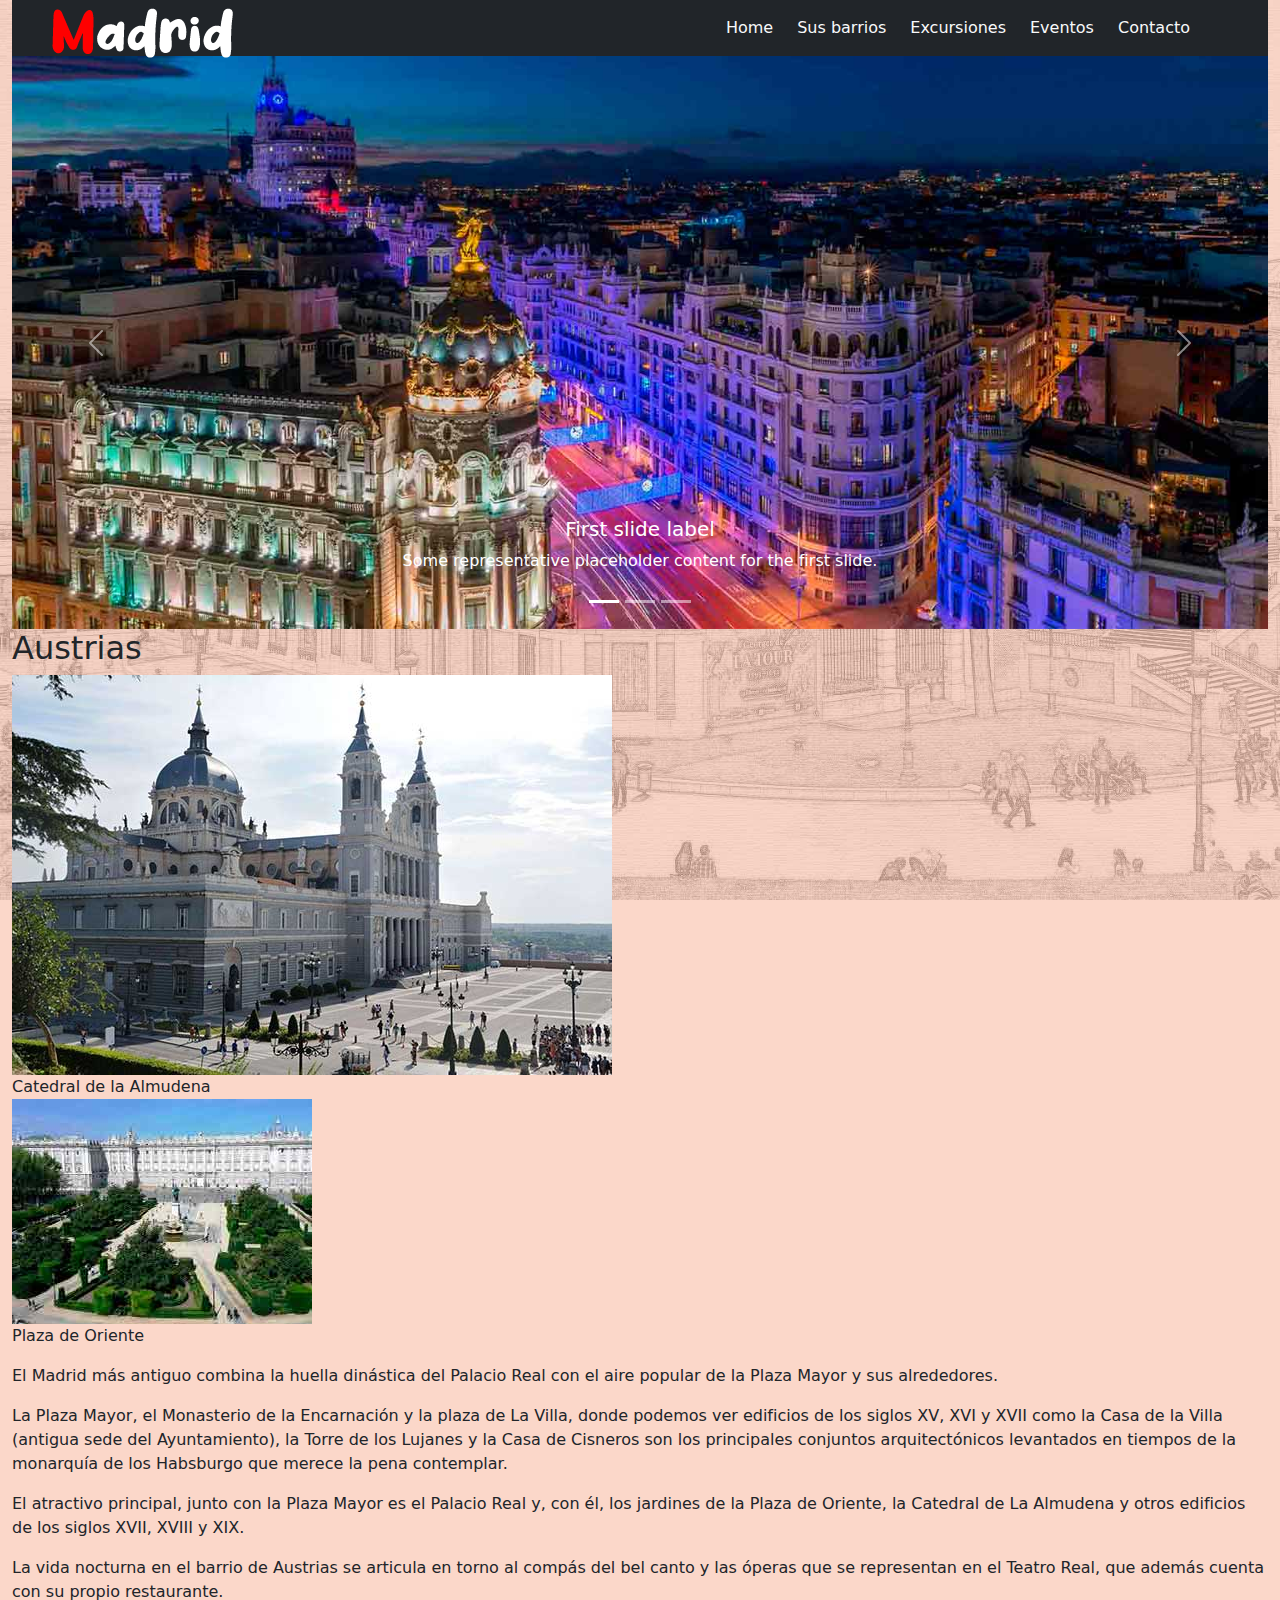
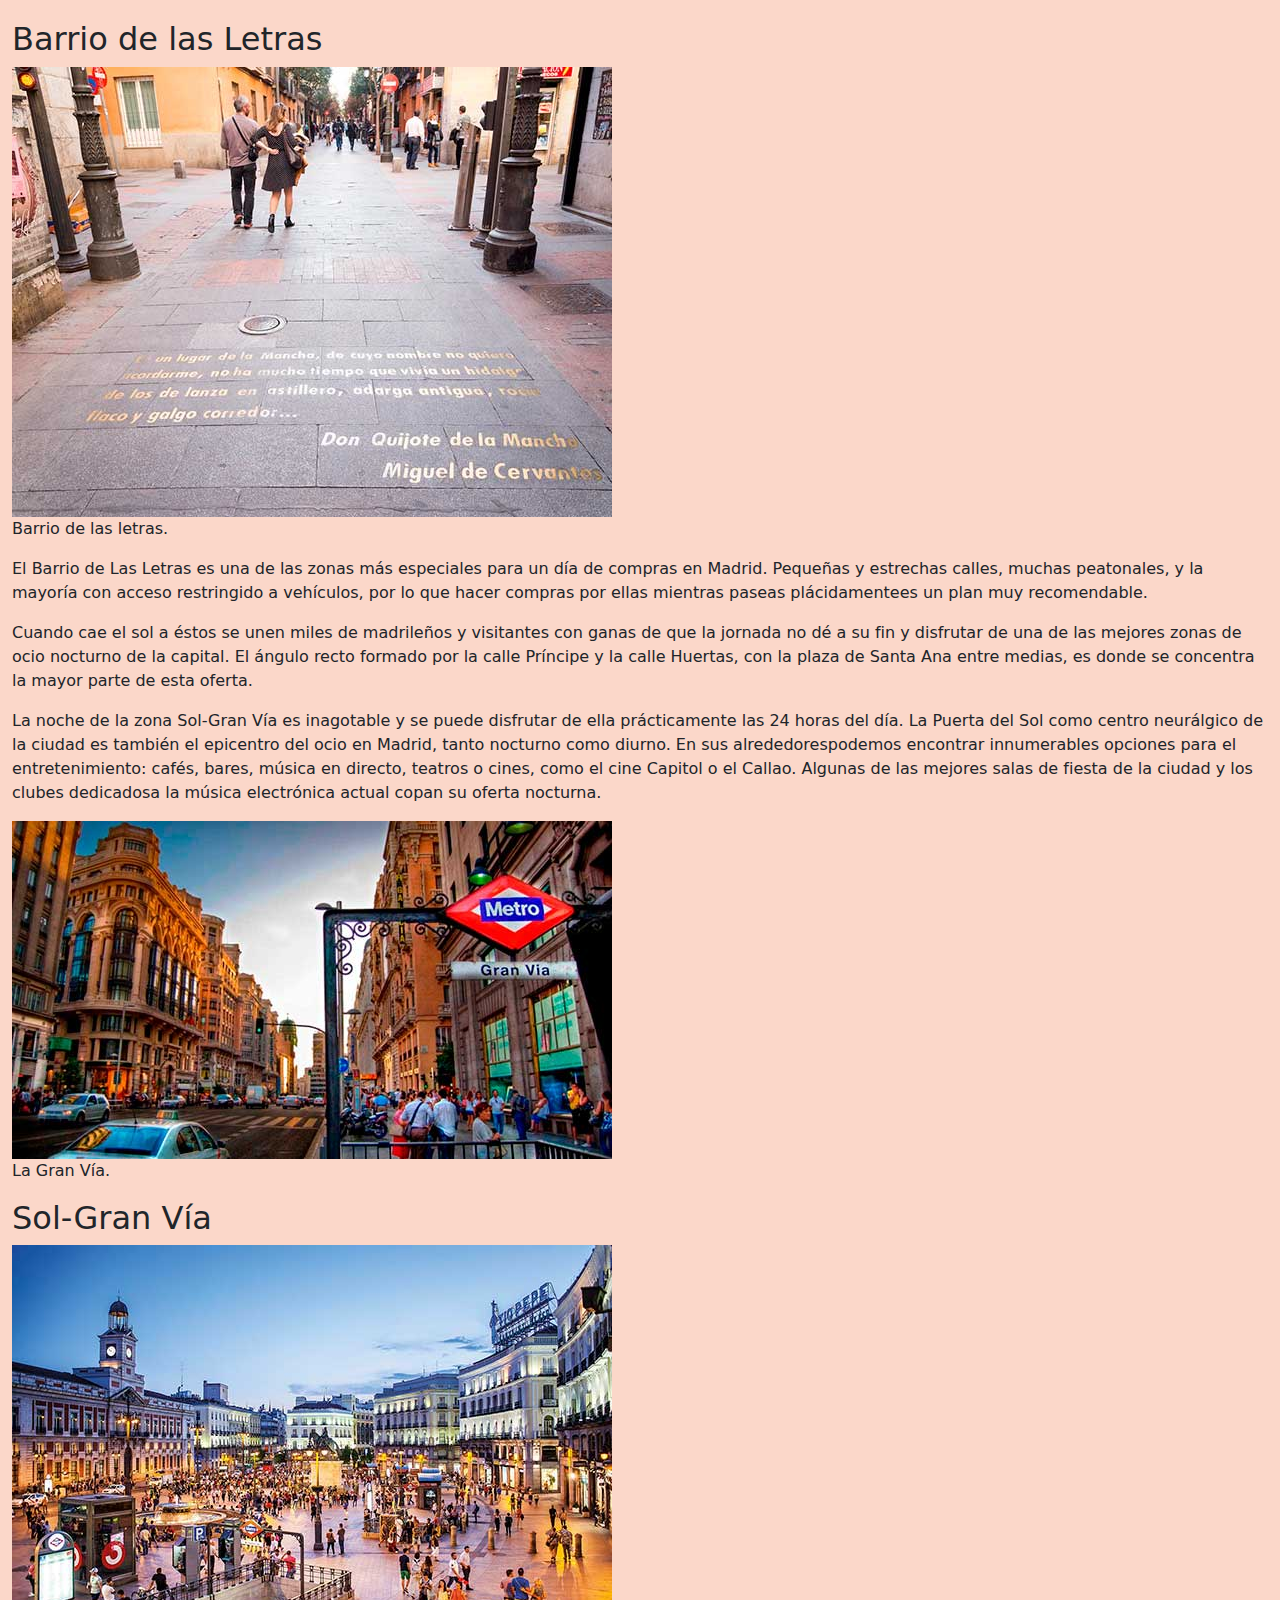
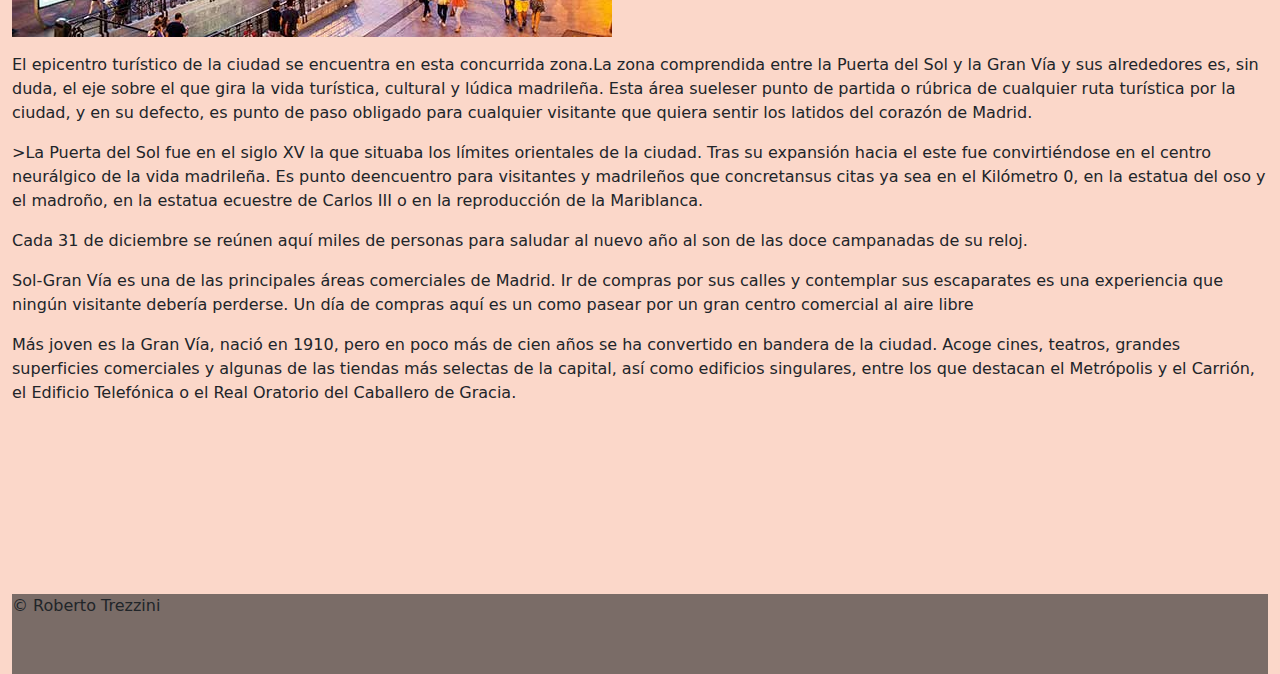
==== pages/atractivos.html @ 41259309 "video responsive" ====
<!DOCTYPE html>
<html lang="es">

      <head>
            <meta charset="UTF-8" />
            <meta http-equiv="X-UA-Compatible" content="IE=edge" />
            <meta name="viewport" content="width=device-width, initial-scale=1.0" />
            <link rel="preconnect" href="https://fonts.googleapis.com" />
            <link rel="preconnect" href="https://fonts.gstatic.com" crossorigin />
            <link href="https://fonts.googleapis.com/css2?family=Montserrat:wght@400;500&family=Roboto:wght@300&display=swap" rel="stylesheet" />
            <link rel="preconnect" href="https://fonts.googleapis.com" />
            <link rel="preconnect" href="https://fonts.gstatic.com" crossorigin />
            <link href="https://fonts.googleapis.com/css2?family=Montserrat:wght@400;500&family=Roboto+Mono:wght@200&family=Roboto:wght@300&display=swap" rel="stylesheet" />

            <!-- <link rel="stylesheet" href="../css/style.css" /> -->
            <link rel="stylesheet" href="../css/bootstrap.css">
            <link rel="stylesheet" href="../css/estilos.css" />
            <title>Barrios</title>
      </head>

      <body class="draw">
            <div class="container-fluid filter">
                  <nav class="navbar navbar-expand-lg navbar-dark bg-dark">
                        <div class="container">
                              <h1 id="logo">Madrid</h1>


                              <button class="navbar-toggler" type="button" data-bs-toggle="collapse" data-bs-target="#navbarNav" aria-controls="navbarNav" aria-expanded="false" aria-label="Toggle navigation">
                                    <span class="navbar-toggler-icon fondo2"></span>
                              </button>
                              <div class="collapse navbar-collapse" id="navbarNav">
                                    <ul class="navbar-nav text-lg-end ms-auto">
                                          <li class="nav-item ms-2">
                                                <a class="nav-link active text-light text-center" href="../index.html">Home</a>
                                          </li>
                                          <li class="nav-item ms-2">
                                                <a class="nav-link text-light text-nowrap text-center" href="atractivos.html">Sus barrios</a>
                                          </li>
                                          <li class="nav-item ms-2">
                                                <a class="nav-link text-light text-center" href="excursio.html">Excursiones</a>
                                          </li>
                                          <li class="nav-item ms-2">
                                                <a class="nav-link text-light text-center" href="info.html">Eventos</a>
                                          </li>
                                          <li class="nav-item ms-2">
                                                <a class="nav-link text-light text-center" href="contacto.html">Contacto</a>
                                          </li>
                                    </ul>
                              </div>
                        </div>
                  </nav>
                  <header class="row">
                        <div id="carouselExampleCaptions" class="carousel slide" data-bs-ride="carousel">
                              <div class="carousel-indicators">
                                    <button type="button" data-bs-target="#carouselExampleCaptions" data-bs-slide-to="0" class="active" aria-current="true" aria-label="Slide 1"></button>
                                    <button type="button" data-bs-target="#carouselExampleCaptions" data-bs-slide-to="1" aria-label="Slide 2"></button>
                                    <button type="button" data-bs-target="#carouselExampleCaptions" data-bs-slide-to="2" aria-label="Slide 3"></button>
                              </div>
                              <div class="carousel-inner">
                                    <div class="carousel-item active">
                                          <img src="../img/panoramicaMadrid.jpg" class="d-block w-100" alt="...">
                                          <div class="carousel-caption d-none d-md-block">
                                                <h5>First slide label</h5>
                                                <p>Some representative placeholder content for the first slide.</p>
                                          </div>
                                    </div>
                                    <div class="carousel-item">
                                          <img src="../img/cibeles.jpg" class="d-block w-100" alt="...">
                                          <div class="carousel-caption d-none d-md-block">
                                                <h5>Second slide label</h5>
                                                <p>Some representative placeholder content for the second slide.</p>
                                          </div>
                                    </div>
                                    <div class="carousel-item">
                                          <img src="../img/palacioCristal.jpg" class="d-block w-100" alt="...">
                                          <div class="carousel-caption d-none d-md-block">
                                                <h5>Third slide label</h5>
                                                <p>Some representative placeholder content for the third slide.</p>
                                          </div>
                                    </div>
                              </div>
                              <button class="carousel-control-prev" type="button" data-bs-target="#carouselExampleCaptions" data-bs-slide="prev">
                                    <span class="carousel-control-prev-icon" aria-hidden="true"></span>
                                    <span class="visually-hidden">Previous</span>
                              </button>
                              <button class="carousel-control-next" type="button" data-bs-target="#carouselExampleCaptions" data-bs-slide="next">
                                    <span class="carousel-control-next-icon" aria-hidden="true"></span>
                                    <span class="visually-hidden">Next</span>
                              </button>
                        </div>


                  </header>



                  <section class="section">
                        <article class="section__article article1">
                              <h2 class="section__titulo">Austrias</h2>

                              <figure class="article__figure">

                                    <div>
                                          <picture>
                                                <source media="(max-width: 520px)" srcset="../img/almudena_cel.jpg" />
                                                <source media="(max-width: 800px)" srcset="../img/almudena_tb.jpg" />
                                                <img src="../img/almudena_desk.jpg" alt="Catedral de la almudena" />
                                          </picture>
                                          <figcaption>Catedral de la Almudena</figcaption>
                                    </div>

                                    <div>
                                          <picture>
                                                <source media="(max-width: 520px)" srcset="../img/pzaOriente_cel.jpg" />
                                                <source media="(max-width: 800px)" srcset="../img/pzaOriente_tb.jpg" />
                                                <img src="../img/pzaOriente_desk.jpg" alt="Catedral de la almudena" />
                                          </picture>
                                          <figcaption>Plaza de Oriente</figcaption>
                                    </div>
                              </figure>

                              <div class="article__texto">
                                    <p>
                                          El Madrid más antiguo combina la huella dinástica del Palacio Real con el aire popular de la Plaza Mayor y sus alrededores.
                                    </p>

                                    <p>
                                          La Plaza Mayor, el Monasterio de la Encarnación y la plaza de La Villa, donde podemos ver edificios de los siglos XV, XVI y XVII como la Casa de la Villa (antigua sede del Ayuntamiento), la Torre de los Lujanes y la Casa de Cisneros son los principales
                                          conjuntos arquitectónicos levantados en tiempos de la monarquía de los Habsburgo que merece la pena contemplar.
                                    </p>

                                    <p>
                                          El atractivo principal, junto con la Plaza Mayor es el Palacio Real y, con él, los jardines de la Plaza de Oriente, la Catedral de La Almudena y otros edificios de los siglos XVII, XVIII y XIX.
                                    </p>

                                    <p>
                                          La vida nocturna en el barrio de Austrias se articula en torno al compás del bel canto y las óperas que se representan en el Teatro Real, que además cuenta con su propio restaurante.
                                    </p>
                              </div>
                        </article>
                        <article class="section__article article2">

                              <h2 class="section__titulo">Barrio de las Letras</h2>

                              <figure class="article__figure">

                                    <picture>
                                          <source media="(max-width:520px)" srcset="../img/letra1_cel.jpg" />
                                          <source media="(max-width: 800px)" srcset="../img/letras1_tb.jpg" />
                                          <img src="../img/letras_desk.jpg" alt="Barrio de las letras" />
                                          <figcaption>Barrio de las letras.</figcaption>
                                    </picture>
                              </figure>

                              <div class="section__texto">
                                    <p>
                                          El Barrio de Las Letras es una de las zonas más especiales para un día de compras en Madrid. Pequeñas y estrechas calles, muchas peatonales, y la mayoría con acceso restringido a vehículos, por lo que hacer compras por ellas mientras paseas plácidamentees un plan muy recomendable.
                                    </p>
                                    <p>
                                          Cuando cae el sol a éstos se unen miles de madrileños y visitantes con ganas de que la jornada no dé a su fin y disfrutar de una de las mejores zonas de ocio nocturno de la capital. El ángulo recto formado por la calle Príncipe y la calle Huertas, con
                                          la plaza de Santa Ana entre medias, es donde se concentra la mayor parte de esta oferta.
                                    </p>


                                    <p>
                                          La noche de la zona Sol-Gran Vía es inagotable y se puede disfrutar de ella prácticamente las 24 horas del día. La Puerta del Sol como centro neurálgico de la ciudad es también el epicentro del ocio en Madrid, tanto nocturno como diurno. En sus alrededorespodemos encontrar innumerables opciones para el entretenimiento: cafés, bares, música en directo, teatros o cines, como el cine Capitol o el Callao. Algunas de las mejores salas de fiesta de la ciudad y los clubes dedicadosa la música electrónica actual copan su oferta nocturna.
                                    </p>
                              </div>

                              <figure class="article__figure">
                                    <picture>
                                          <source media="(max-width:520px)" srcset="../img/granvia_cel.jpg" />
                                          <source media="(max-width:800px)" srcset="../img/granvia_tb.jpg" />
                                          <img src="../img/granvia_desk.jpg" alt="Estación de metro de la Gran Vía." />
                                    </picture>
                                    <figcaption>La Gran Vía.</figcaption>
                              </figure>

                        </article>

                        <article class="section__article article3">

                              <h2 class="section__titulo">Sol-Gran Vía</h2>
                              <figure class="section__figure">
                                    <picture>
                                          <source media="(max-width:520px)" srcset="../img/sol_cel.jpg" />
                                          <source media="(max-width:800px)" srcset="../img/sol_tb.jpg" />
                                          <img src="../img/sol_desk.jpg" alt="Plaza del sol" />
                                    </picture>
                              </figure>

                              <div class="section__texto">
                                    <p>
                                          El epicentro turístico de la ciudad se encuentra en esta concurrida zona.La zona comprendida entre la Puerta del Sol y la Gran Vía y sus alrededores es, sin duda, el eje sobre el que gira la vida turística, cultural y lúdica madrileña. Esta área sueleser punto de partida o rúbrica de cualquier ruta turística por la ciudad, y en su defecto, es punto de paso obligado para cualquier visitante que quiera sentir los latidos del corazón de Madrid.
                                    </p>
                                    <p>
                                          >La Puerta del Sol fue en el siglo XV la que situaba los límites orientales de la ciudad. Tras su expansión hacia el este fue convirtiéndose en el centro neurálgico de la vida madrileña. Es punto deencuentro para visitantes y madrileños que concretansus citas ya sea en el Kilómetro 0, en la estatua del oso y el madroño, en la estatua ecuestre de Carlos III o en la reproducción de la Mariblanca.
                                    </p>
                                    <p>
                                          Cada 31 de diciembre se reúnen aquí miles de personas para saludar al nuevo año al son de las doce campanadas de su reloj.
                                    </p>




                                    <p>
                                          Sol-Gran Vía es una de las principales áreas comerciales de Madrid. Ir de compras por sus calles y contemplar sus escaparates es una experiencia que ningún visitante debería perderse. Un día de compras aquí es un como pasear por un gran centro comercial
                                          al aire libre
                                    </p>
                                    <p>
                                          Más joven es la Gran Vía, nació en 1910, pero en poco más de cien años se ha convertido en bandera de la ciudad. Acoge cines, teatros, grandes superficies comerciales y algunas de las tiendas más selectas de la capital, así como edificios singulares,
                                          entre los que destacan el Metrópolis y el Carrión, el Edificio Telefónica o el Real Oratorio del Caballero de Gracia.
                                    </p>
                                    <figure class="video">
                                          <iframe src="https://www.youtube.com/embed/dxV_-dFGDFk?start=23" title="YouTube video player" allow="accelerometer; autoplay; clipboard-write; encrypted-media; gyroscope; picture-in-picture" allowfullscreen></iframe>
                                    </figure>
                              </div>
                        </article>
                  </section>
                  <footer>
                        <p>&copy Roberto Trezzini</p>
                  </footer>
            </div>

            <script src="../js/picturefill.js"></script>
            <script src="../js/bootstrap.bundle.js"></script>


      </body>

</html>
---- css/estilos.css ----
@font-face {
    font-family: "garinefirst";
    src: url("../fuentes/garine-first-webfont.eot");
    src: url("../fuentes/garine-first-webfont.eot?#iefix") format("embedded-opentype"), url("../fuentes/garine-first-webfont.woff2") format("woff2"), url("../fuentes/garine-first-webfont.woff") format("woff"), url("../fuentes/garine-first-webfont.svg#garinefirst") format("svg");
    font-weight: normal;
    font-style: normal;
}

.garine {
    font-family: "garinefirst";
}

.fz-title {
    font-size: 4rem;
}

.borde {
    border: 1px solid black;
}

.fondo1 {
    background-color: pink;
}

.fondo2 {
    background-color: lightcoral;
}

.fondo3 {
    background-color: lightsalmon;
}

.filter {
    background-color: rgba(247, 176, 148, .5)
}

.fondo4 {
    background-color: palegreen;
}

.fondo5 {
    background-color: darkseagreen;
}

.fondo6 {
    background-color: aquamarine;
}

.color {
    color: white;
}

.colorTitulo {
    color: antiquewhite;
}

.alto {
    height: 300px;
}

.vinculo {
    list-style: none;
}

.link {
    text-decoration: none;
}

.header {
    background-image: url("../img/panoramicaMadrid.jpg");
    background-repeat: no-repeat;
    background-size: cover;
    background-attachment: fixed;
}

.pantalla {
    height: 100vh;
}

.centro {
    text-align: center;
}

header {
    position: relative;
}

#logo {
    width: 181px;
    height: 80px;
    background-image: url("../img/logoblanco.png");
    background-repeat: no-repeat;
    background-size: contain;
    font-size: 0;
    position: absolute;
    top: 8px;
    left: 40px;
    z-index: 1;
}

@media screen and (max-width: 991px) {
    #logo {
        left: calc(50% - 90.5px)
    }
}

.columna {
    columns: 2;
    column-gap: 1.5rem;
}

footer {
    height: 5rem;
    background-color: rgba(44, 43, 43, 0.623);
}

.draw {
    background-image: url("../img/dibujo2.jpg");
    background-repeat: no-repeat;
    background-size: cover;
    background-attachment: fixed;

}

.sombra {
    box-shadow: 5px 5px 5px gray;
}


.videoMax {
    max-width: 560px;
    max-height: 315pxs;

}

.transp {
    background: transparent;
}

div[class=ratio] {
    margin: auto;
}
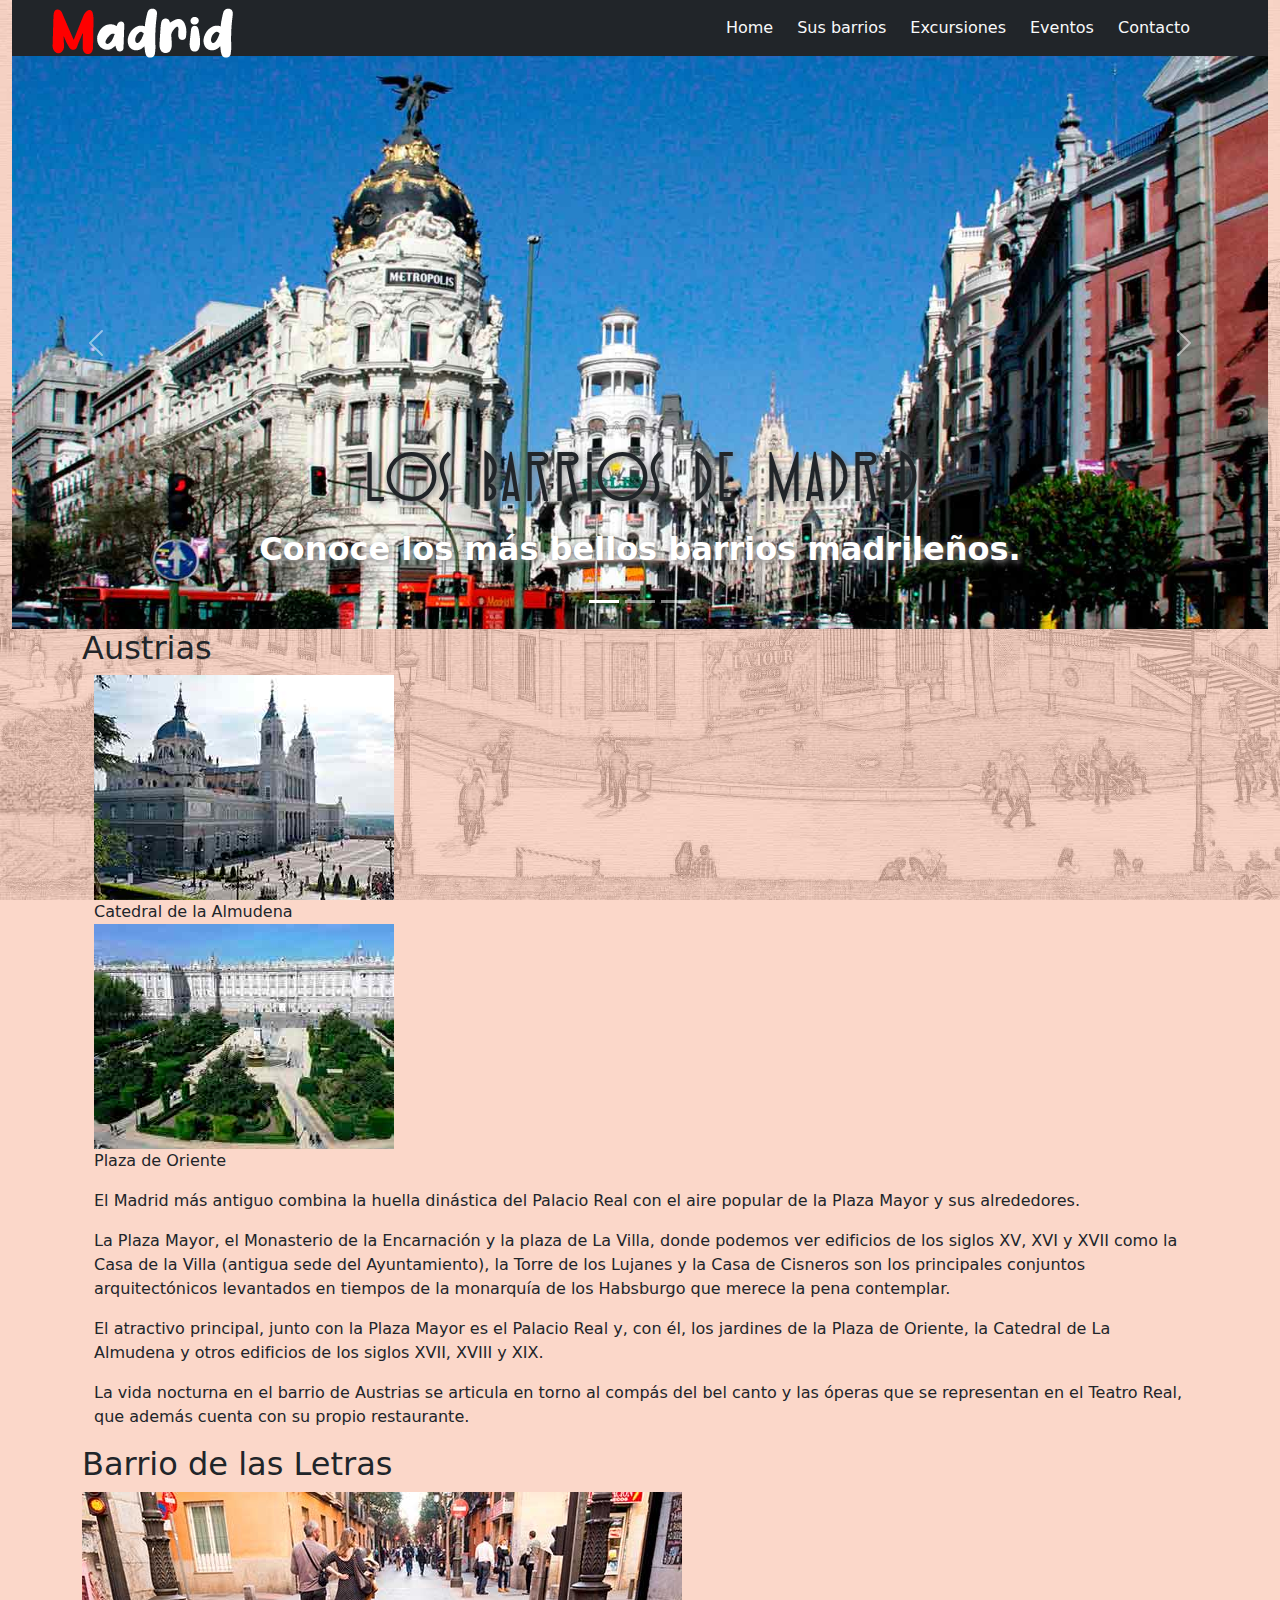
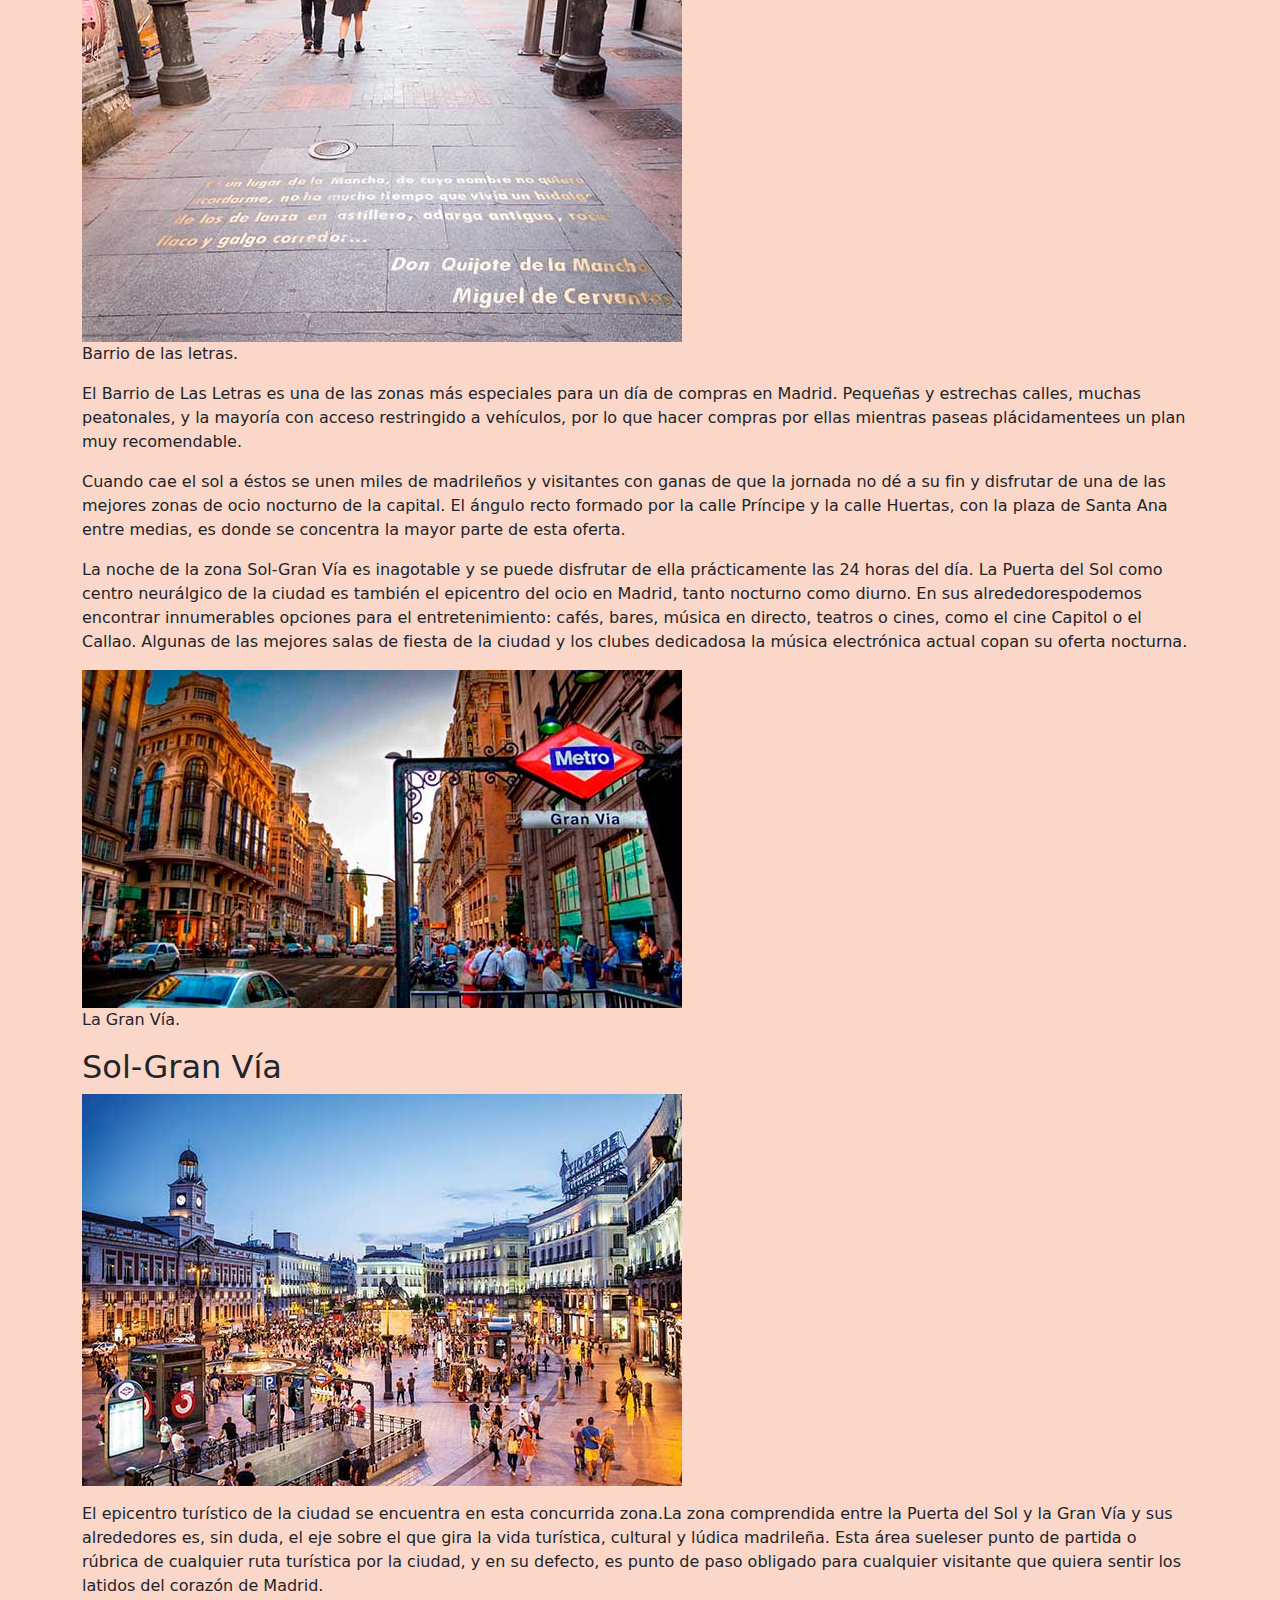
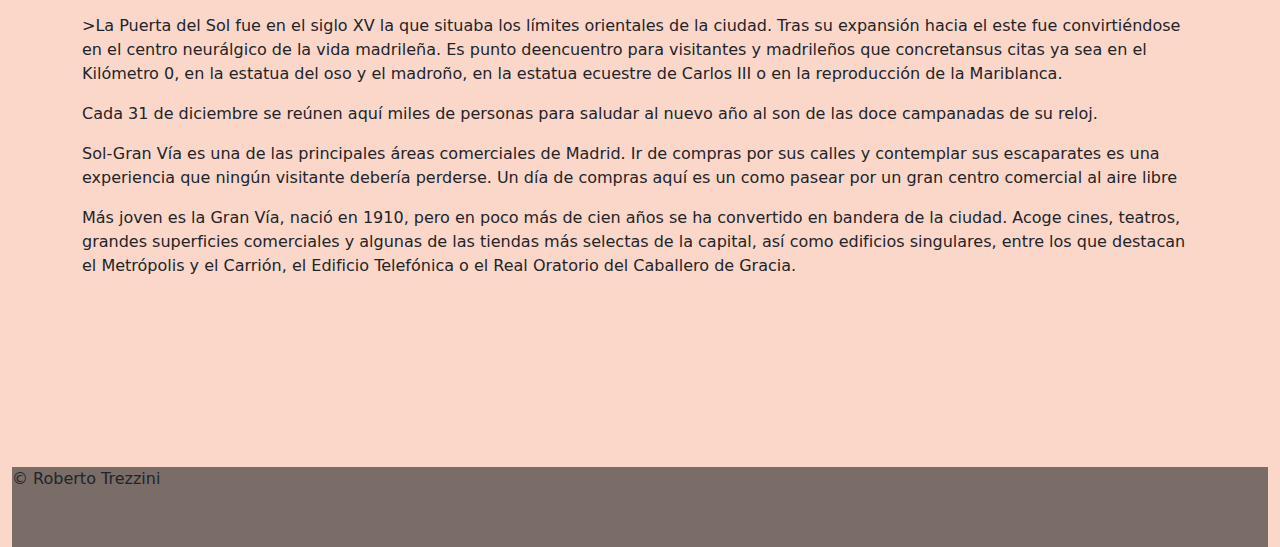
==== commit 17778658: "modificaciones de imagenes y aplicacion bootstrap a atractivos y excursio" ====
--- a/pages/atractivos.html
+++ b/pages/atractivos.html
@@ -49,6 +49,7 @@
                               </div>
                         </div>
                   </nav>
+                  <!-- carrusel -->
                   <header class="row">
                         <div id="carouselExampleCaptions" class="carousel slide" data-bs-ride="carousel">
                               <div class="carousel-indicators">
@@ -58,23 +59,23 @@
                               </div>
                               <div class="carousel-inner">
                                     <div class="carousel-item active">
-                                          <img src="../img/panoramicaMadrid.jpg" class="d-block w-100" alt="...">
+                                          <img src="../img/atractivosBanner1.jpg" class="d-block w-100" alt=".">
                                           <div class="carousel-caption d-none d-md-block">
-                                                <h5>First slide label</h5>
-                                                <p>Some representative placeholder content for the first slide.</p>
+                                                <h2 class="text-dark garine fz-title textShadow fw-bold ">Los barrios de Madrid</h2>
+                                                <p class="fw-bold fs-2 textShadow">Conoce los más bellos barrios madrileños.</p>
                                           </div>
                                     </div>
-                                    <div class="carousel-item">
-                                          <img src="../img/cibeles.jpg" class="d-block w-100" alt="...">
+                                    <div class=" carousel-item">
+                                          <img src="../img/bannerAtractivos2.jpg" class="d-block w-100" alt="...">
                                           <div class="carousel-caption d-none d-md-block">
-                                                <h5>Second slide label</h5>
+                                                <h2>Second slide label</h2>
                                                 <p>Some representative placeholder content for the second slide.</p>
                                           </div>
                                     </div>
                                     <div class="carousel-item">
-                                          <img src="../img/palacioCristal.jpg" class="d-block w-100" alt="...">
+                                          <img src="../img/atractivosBanner3.jpg" class="d-block w-100" alt="...">
                                           <div class="carousel-caption d-none d-md-block">
-                                                <h5>Third slide label</h5>
+                                                <h2>Third slide label</h2>
                                                 <p>Some representative placeholder content for the third slide.</p>
                                           </div>
                                     </div>
@@ -94,32 +95,30 @@
 
 
 
-                  <section class="section">
-                        <article class="section__article article1">
-                              <h2 class="section__titulo">Austrias</h2>
-
-                              <figure class="article__figure">
-
-                                    <div>
-                                          <picture>
-                                                <source media="(max-width: 520px)" srcset="../img/almudena_cel.jpg" />
-                                                <source media="(max-width: 800px)" srcset="../img/almudena_tb.jpg" />
-                                                <img src="../img/almudena_desk.jpg" alt="Catedral de la almudena" />
-                                          </picture>
-                                          <figcaption>Catedral de la Almudena</figcaption>
-                                    </div>
-
-                                    <div>
-                                          <picture>
-                                                <source media="(max-width: 520px)" srcset="../img/pzaOriente_cel.jpg" />
-                                                <source media="(max-width: 800px)" srcset="../img/pzaOriente_tb.jpg" />
-                                                <img src="../img/pzaOriente_desk.jpg" alt="Catedral de la almudena" />
-                                          </picture>
-                                          <figcaption>Plaza de Oriente</figcaption>
-                                    </div>
-                              </figure>
-
-                              <div class="article__texto">
+                  <section class="container">
+                        <article class="row d-flex flex-column d-md-flex flex-row-reverse justify-content-center justify-content-md-around align-items-center">
+                              <h2 class="col-lg-12">Austrias</h2>
+
+                              <figure class="row d-flex flex-column">
+
+
+                                    <picture class="col">
+                                          <source media="(max-width: 520px)" srcset="../img/almudena_cel.jpg" />
+                                          <source media="(max-width: 800px)" srcset="../img/almudena_tb.jpg" />
+                                          <img src="../img/almudena_desk.jpg" alt="Catedral de la almudena" />
+                                    </picture>
+                                    <figcaption>Catedral de la Almudena</figcaption>
+
+
+                                    <picture class="col">
+                                          <source media="(max-width: 520px)" srcset="../img/pzaOriente_cel.jpg" />
+                                          <source media="(max-width: 800px)" srcset="../img/pzaOriente_tb.jpg" />
+                                          <img src="../img/pzaOriente_desk.jpg" alt="Catedral de la almudena" />
+                                    </picture>
+                                    <figcaption>Plaza de Oriente</figcaption>
+                              </figure>
+
+                              <div class="row d-flex">
                                     <p>
                                           El Madrid más antiguo combina la huella dinástica del Palacio Real con el aire popular de la Plaza Mayor y sus alrededores.
                                     </p>
--- a/css/estilos.css
+++ b/css/estilos.css
@@ -127,16 +127,6 @@
 }
 
 
-.videoMax {
-    max-width: 560px;
-    max-height: 315pxs;
-
-}
-
-.transp {
-    background: transparent;
-}
-
-div[class=ratio] {
-    margin: auto;
+.textShadow {
+    text-shadow: 2px 2px 6px grey;
 }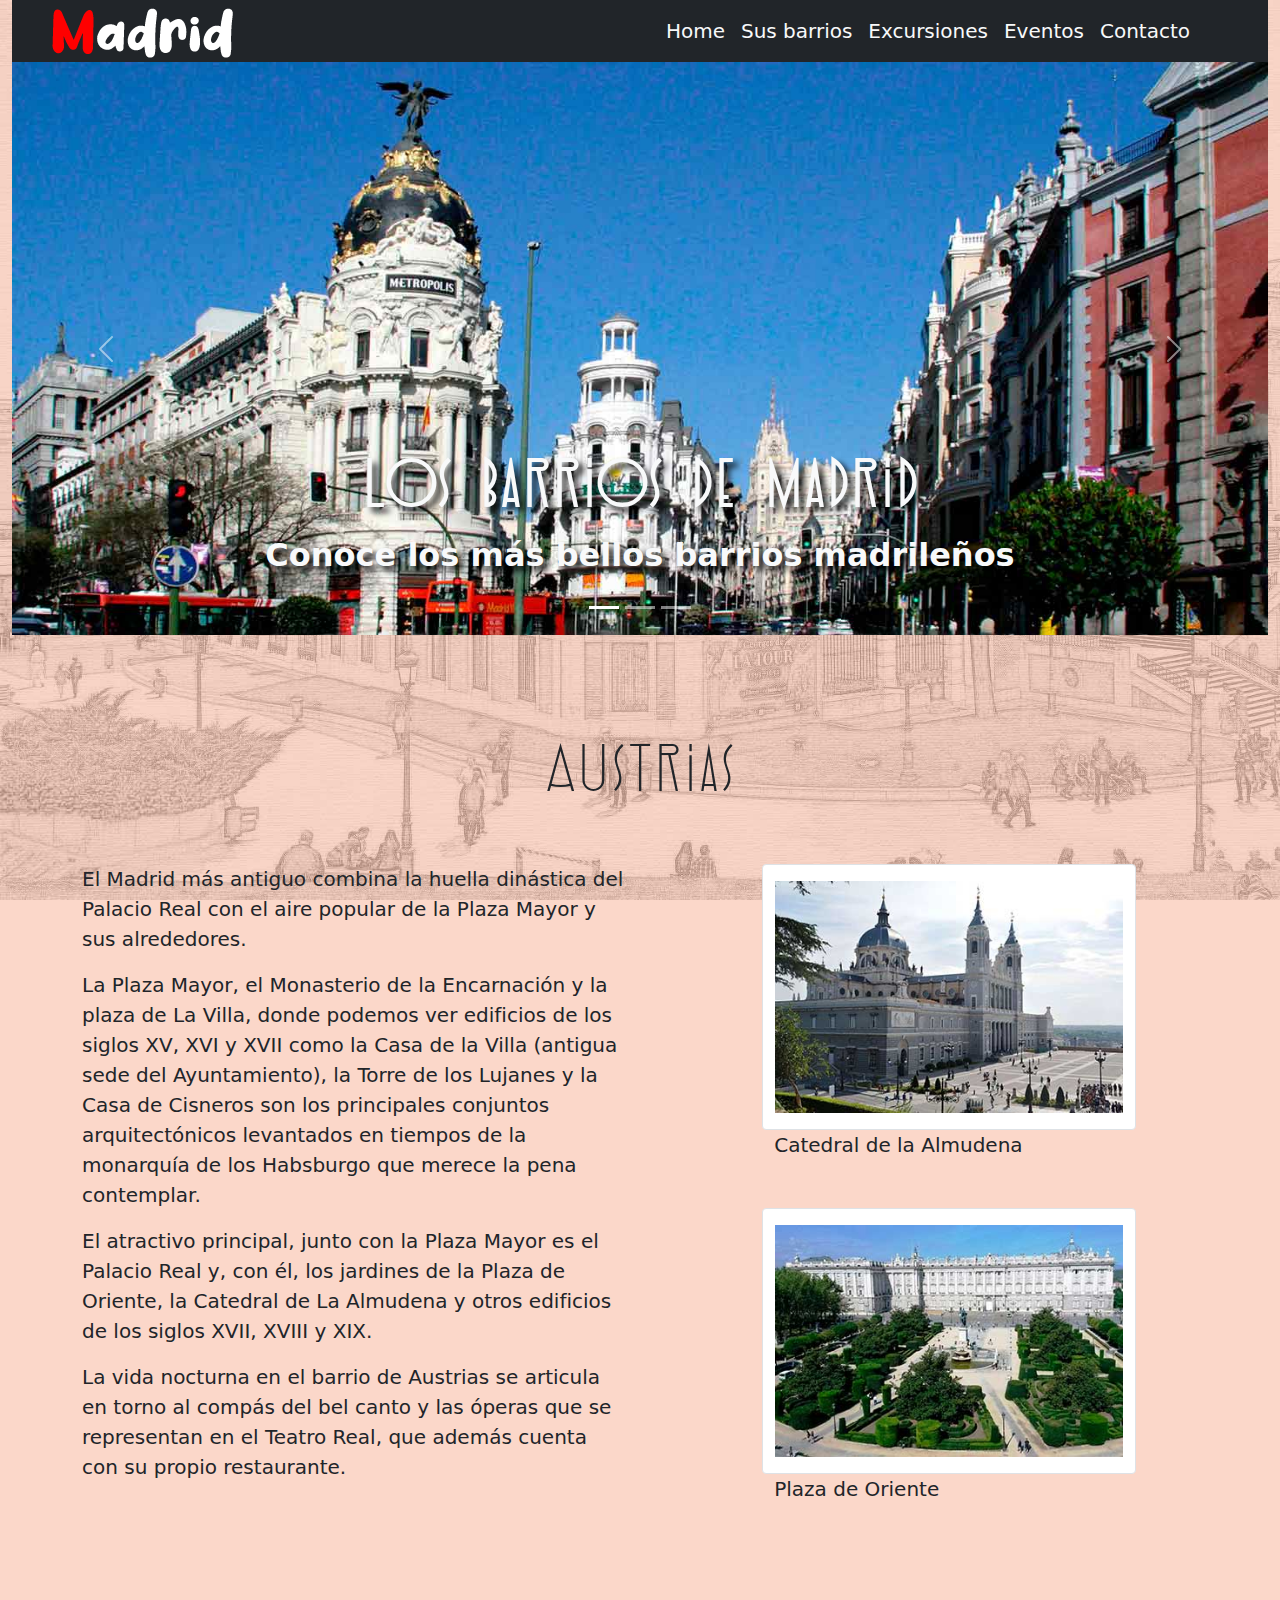
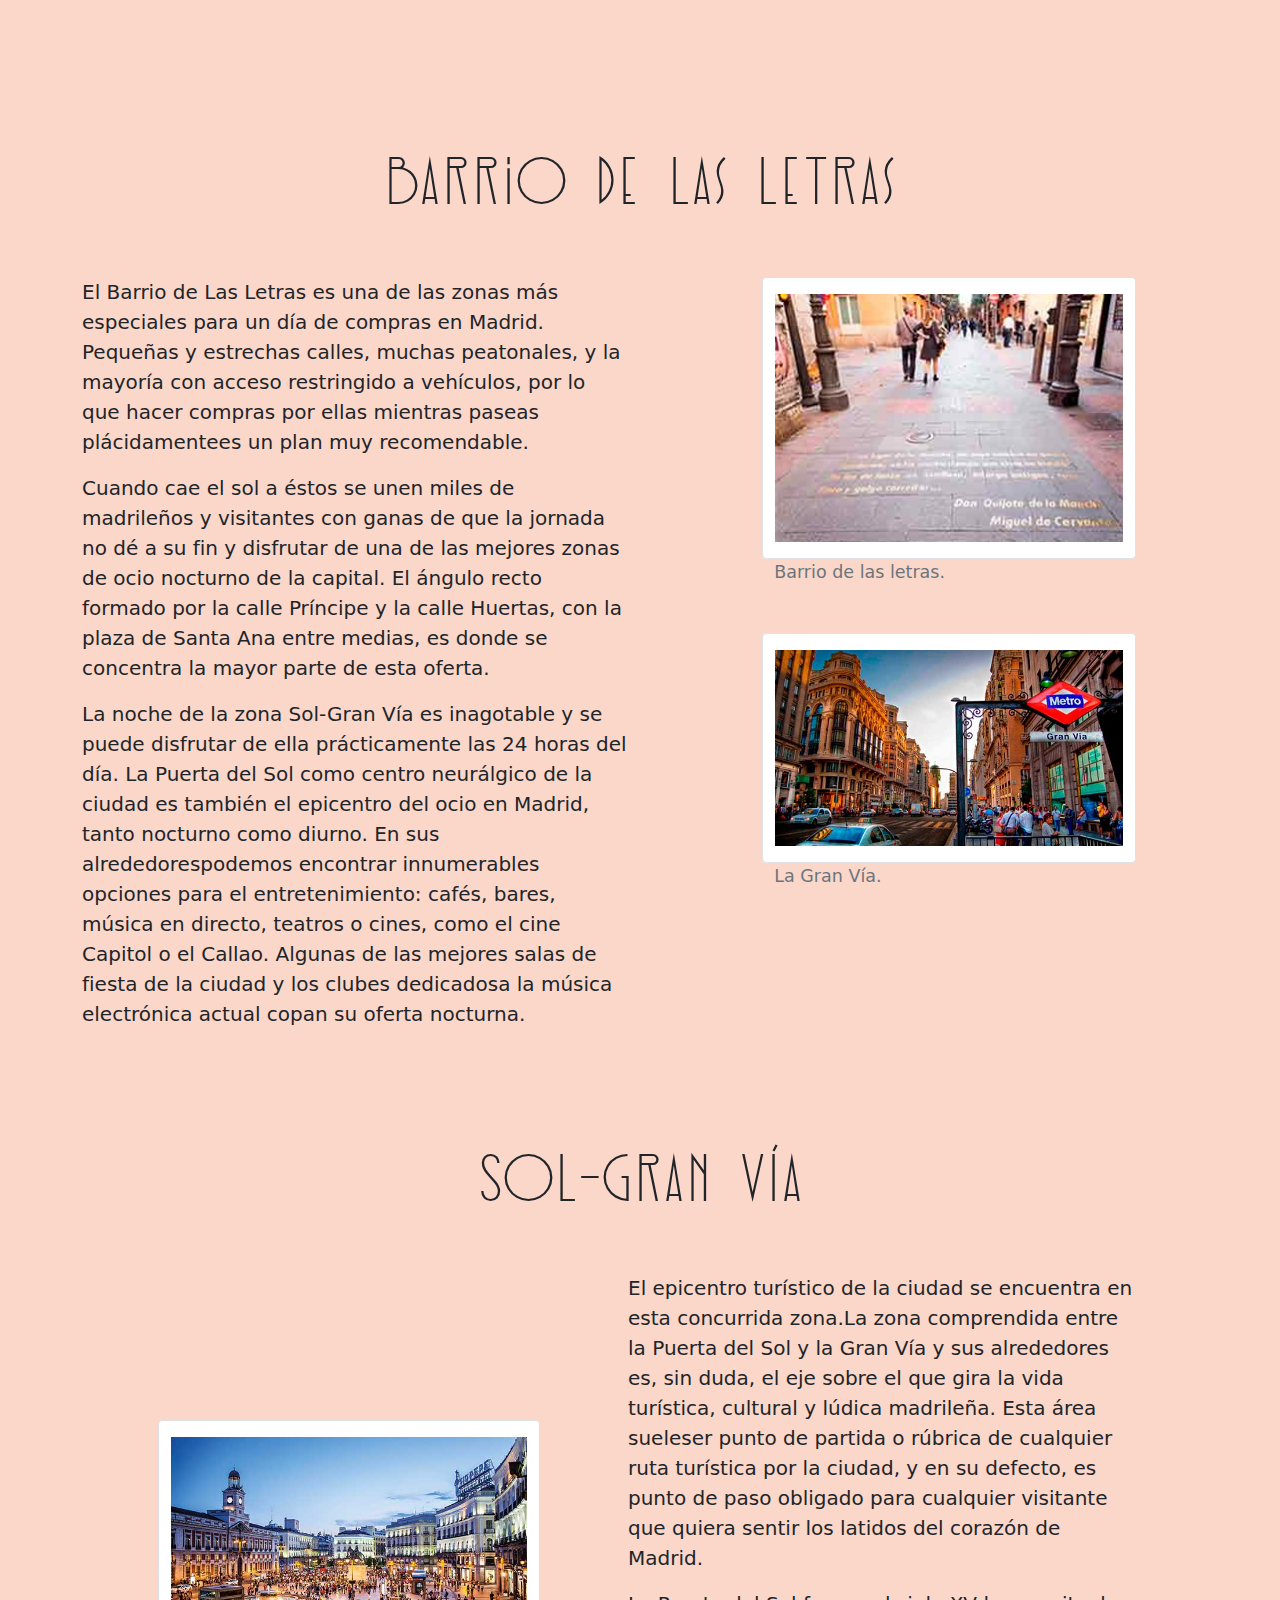
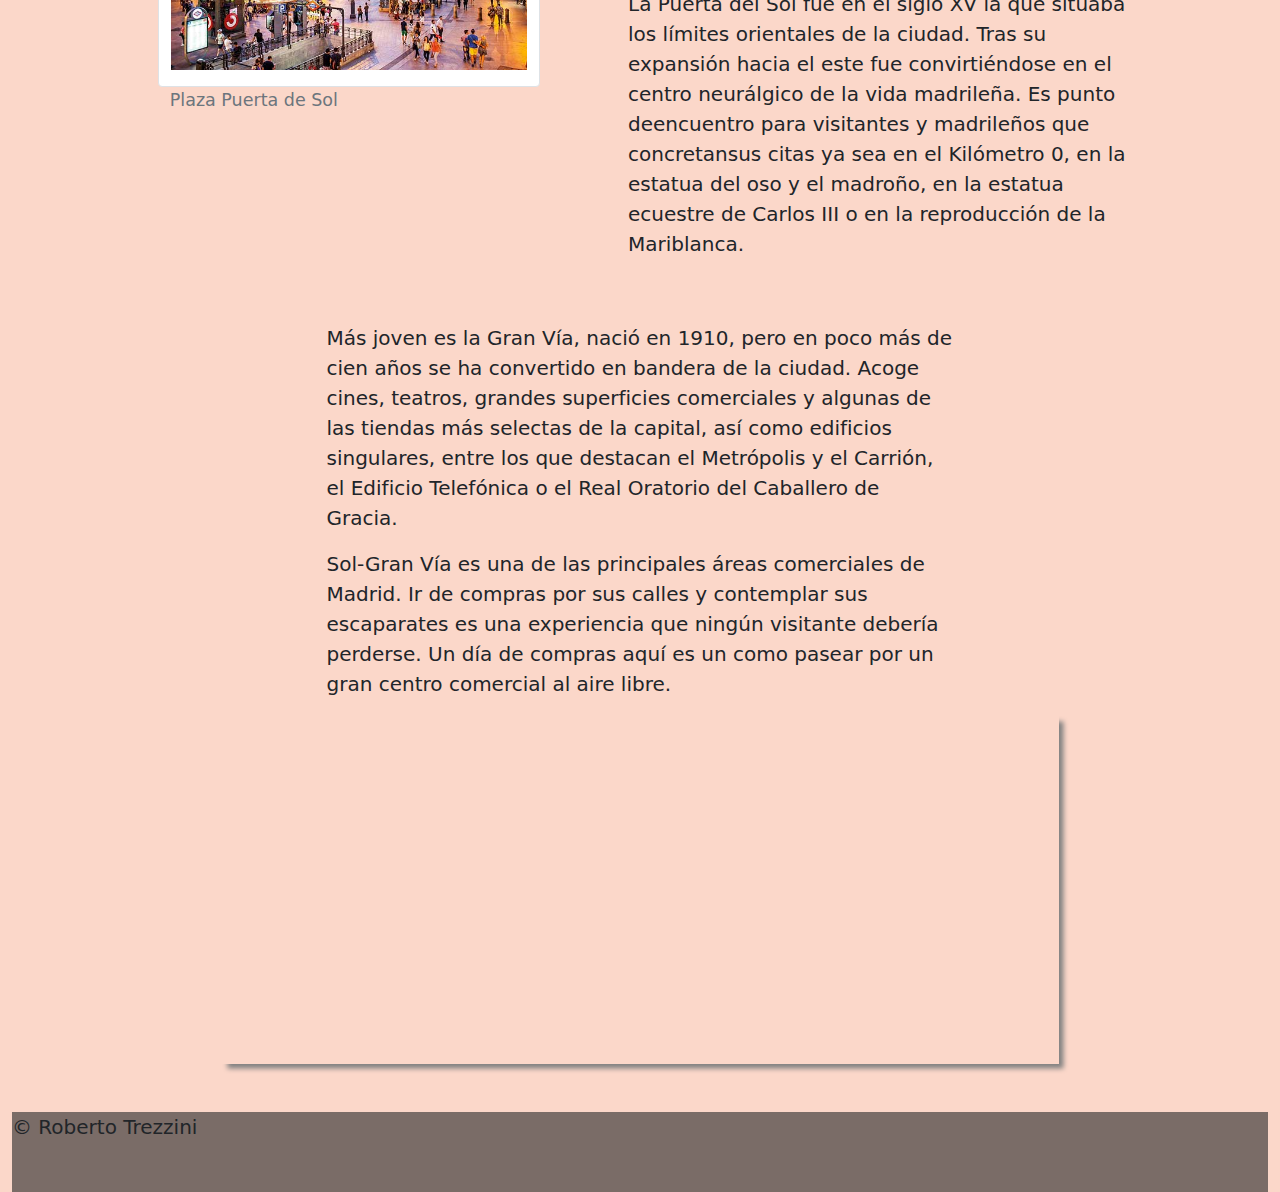
==== commit 541c07af: "page barrios" ====
--- a/pages/atractivos.html
+++ b/pages/atractivos.html
@@ -18,39 +18,41 @@
             <title>Barrios</title>
       </head>
 
-      <body class="draw">
+      <body class="draw lh-base fs-5">
             <div class="container-fluid filter">
+
                   <nav class="navbar navbar-expand-lg navbar-dark bg-dark">
                         <div class="container">
                               <h1 id="logo">Madrid</h1>
 
 
                               <button class="navbar-toggler" type="button" data-bs-toggle="collapse" data-bs-target="#navbarNav" aria-controls="navbarNav" aria-expanded="false" aria-label="Toggle navigation">
-                                    <span class="navbar-toggler-icon fondo2"></span>
+                                    <span class="navbar-toggler-icon "></span>
                               </button>
                               <div class="collapse navbar-collapse" id="navbarNav">
                                     <ul class="navbar-nav text-lg-end ms-auto">
-                                          <li class="nav-item ms-2">
-                                                <a class="nav-link active text-light text-center" href="../index.html">Home</a>
-                                          </li>
-                                          <li class="nav-item ms-2">
-                                                <a class="nav-link text-light text-nowrap text-center" href="atractivos.html">Sus barrios</a>
-                                          </li>
-                                          <li class="nav-item ms-2">
-                                                <a class="nav-link text-light text-center" href="excursio.html">Excursiones</a>
-                                          </li>
-                                          <li class="nav-item ms-2">
-                                                <a class="nav-link text-light text-center" href="info.html">Eventos</a>
-                                          </li>
-                                          <li class="nav-item ms-2">
-                                                <a class="nav-link text-light text-center" href="contacto.html">Contacto</a>
+                                          <li class="nav-item ">
+                                                <a class="nav-link active text-light d-block " href="../index.html">Home</a>
+                                          </li>
+                                          <li class="nav-item">
+                                                <a class=" nav-link text-light text-nowrap " href=" atractivos.html">Sus barrios</a>
+                                          </li>
+                                          <li class="nav-item">
+                                                <a class=" nav-link text-light " href=" excursio.html">Excursiones</a>
+                                          </li>
+                                          <li class="nav-item">
+                                                <a class=" nav-link text-light " href=" info.html">Eventos</a>
+                                          </li>
+                                          <li class="nav-item">
+                                                <a class=" nav-link text-light " href=" contacto.html">Contacto</a>
                                           </li>
                                     </ul>
                               </div>
                         </div>
                   </nav>
-                  <!-- carrusel -->
-                  <header class="row">
+
+                  <!--* carrusel -->
+                  <header>
                         <div id="carouselExampleCaptions" class="carousel slide" data-bs-ride="carousel">
                               <div class="carousel-indicators">
                                     <button type="button" data-bs-target="#carouselExampleCaptions" data-bs-slide-to="0" class="active" aria-current="true" aria-label="Slide 1"></button>
@@ -59,24 +61,24 @@
                               </div>
                               <div class="carousel-inner">
                                     <div class="carousel-item active">
-                                          <img src="../img/atractivosBanner1.jpg" class="d-block w-100" alt=".">
+                                          <img src="../img/atractivosBanner1.jpg" class="d-block w-100 m-auto" alt=".">
                                           <div class="carousel-caption d-none d-md-block">
-                                                <h2 class="text-dark garine fz-title textShadow fw-bold ">Los barrios de Madrid</h2>
-                                                <p class="fw-bold fs-2 textShadow">Conoce los más bellos barrios madrileños.</p>
+                                                <h2 class="text-light garine fz-title textShadow fw-bold">Los barrios de Madrid</h2>
+                                                <p class="fw-bold fs-2 textShadow text-light">Conoce los más bellos barrios madrileños</p>
                                           </div>
                                     </div>
                                     <div class=" carousel-item">
-                                          <img src="../img/bannerAtractivos2.jpg" class="d-block w-100" alt="...">
+                                          <img src="../img/bannerAtractivos2.jpg" class="d-block w-100 m-auto" alt="...">
                                           <div class="carousel-caption d-none d-md-block">
-                                                <h2>Second slide label</h2>
-                                                <p>Some representative placeholder content for the second slide.</p>
+                                                <h2 class="text-light garine fz-title textShadow fw-bold">Los barrios de Madrid</h2>
+                                                <p class="fw-bold fs-2 textShadow text-light">Conoce los más bellos barrios madrileños</p>
                                           </div>
                                     </div>
                                     <div class="carousel-item">
-                                          <img src="../img/atractivosBanner3.jpg" class="d-block w-100" alt="...">
+                                          <img src="../img/atractivosBanner3.jpg" class="d-block w-100 -auto" alt="...">
                                           <div class="carousel-caption d-none d-md-block">
-                                                <h2>Third slide label</h2>
-                                                <p>Some representative placeholder content for the third slide.</p>
+                                                <h2 class="garine text-light textShadow fz-title fw-bold">Los barrios de Madrid</h2>
+                                                <p class="fw-bold fs-2 textShadow text-light">Conoce los más bellos barrios madrileños</p>
                                           </div>
                                     </div>
                               </div>
@@ -93,32 +95,18 @@
 
                   </header>
 
-
-
-                  <section class="container">
-                        <article class="row d-flex flex-column d-md-flex flex-row-reverse justify-content-center justify-content-md-around align-items-center">
-                              <h2 class="col-lg-12">Austrias</h2>
-
-                              <figure class="row d-flex flex-column">
-
-
-                                    <picture class="col">
-                                          <source media="(max-width: 520px)" srcset="../img/almudena_cel.jpg" />
-                                          <source media="(max-width: 800px)" srcset="../img/almudena_tb.jpg" />
-                                          <img src="../img/almudena_desk.jpg" alt="Catedral de la almudena" />
-                                    </picture>
-                                    <figcaption>Catedral de la Almudena</figcaption>
-
-
-                                    <picture class="col">
-                                          <source media="(max-width: 520px)" srcset="../img/pzaOriente_cel.jpg" />
-                                          <source media="(max-width: 800px)" srcset="../img/pzaOriente_tb.jpg" />
-                                          <img src="../img/pzaOriente_desk.jpg" alt="Catedral de la almudena" />
-                                    </picture>
-                                    <figcaption>Plaza de Oriente</figcaption>
-                              </figure>
-
-                              <div class="row d-flex">
+                  <!-- secciones -->
+
+                  <!-- austrias -->
+                  <section class="container my-5">
+                        <article class="row d-flex flex-column justify-content-between align-items-center d-lg-flex flex-lg-row justify-content-lg-evenly align-items-lg-stretch py-5">
+
+
+                              <h2 class="col-lg-12 garine fz-title text-center pb-5">Austrias</h2>
+
+
+
+                              <div class="col-12 mb-5 mb-lg-0 col-lg-6 me-lg-5 align-self-md-stretch align-self-lx-center">
                                     <p>
                                           El Madrid más antiguo combina la huella dinástica del Palacio Real con el aire popular de la Plaza Mayor y sus alrededores.
                                     </p>
@@ -128,34 +116,41 @@
                                           conjuntos arquitectónicos levantados en tiempos de la monarquía de los Habsburgo que merece la pena contemplar.
                                     </p>
 
-                                    <p>
-                                          El atractivo principal, junto con la Plaza Mayor es el Palacio Real y, con él, los jardines de la Plaza de Oriente, la Catedral de La Almudena y otros edificios de los siglos XVII, XVIII y XIX.
-                                    </p>
-
-                                    <p>
+                                    <p class="d-none d-xl-block"> El atractivo principal, junto con la Plaza Mayor es el Palacio Real y, con él, los jardines de la Plaza de Oriente, la Catedral de La Almudena y otros edificios de los siglos XVII, XVIII y XIX.
+                                    </p>
+
+                                    <p class="d-none d-xl-block">
                                           La vida nocturna en el barrio de Austrias se articula en torno al compás del bel canto y las óperas que se representan en el Teatro Real, que además cuenta con su propio restaurante.
                                     </p>
                               </div>
+                              <figure class="col-12 col-md mBottom">
+
+
+                                    <div class="row w-75 m-auto  ">
+                                          <img class=" image-fluid img-thumbnail py-3  " src="../img/almudena_tb.jpg" alt="Catedral de la almudena" />
+                                          <figcaption class="text-start">Catedral de la Almudena</figcaption>
+                                    </div>
+
+                                    <div class="row w-75 m-auto mt-5">
+                                          <img class="image-fluid img-thumbnail py-3 " src="../img/pzaOriente_tb.jpg" alt="Catedral de la almudena" />
+                                          <figcaption class="text-start">Plaza de Oriente</figcaption>
+                                    </div>
+                              </figure>
                         </article>
-                        <article class="section__article article2">
-
-                              <h2 class="section__titulo">Barrio de las Letras</h2>
-
-                              <figure class="article__figure">
-
-                                    <picture>
-                                          <source media="(max-width:520px)" srcset="../img/letra1_cel.jpg" />
-                                          <source media="(max-width: 800px)" srcset="../img/letras1_tb.jpg" />
-                                          <img src="../img/letras_desk.jpg" alt="Barrio de las letras" />
-                                          <figcaption>Barrio de las letras.</figcaption>
-                                    </picture>
-                              </figure>
-
-                              <div class="section__texto">
+
+
+                        <!-- barrio de las letras -->
+
+                        <article class="row d-flex flex-column justify-content-between align-items-center d-lg-flex flex-lg-row justify-content-lg-evenly align-items-lg-stretch py-5">
+                              <h2 class="garine fz-title text-center py-5">Barrio de las Letras</h2>
+
+
+
+                              <div class="col-12 mb-5 mb-lg-0 col-lg-6 me-lg-5 align-self-md-stretch align-self-lx-center">
                                     <p>
                                           El Barrio de Las Letras es una de las zonas más especiales para un día de compras en Madrid. Pequeñas y estrechas calles, muchas peatonales, y la mayoría con acceso restringido a vehículos, por lo que hacer compras por ellas mientras paseas plácidamentees un plan muy recomendable.
                                     </p>
-                                    <p>
+                                    <p class="d-none d-xl-block">
                                           Cuando cae el sol a éstos se unen miles de madrileños y visitantes con ganas de que la jornada no dé a su fin y disfrutar de una de las mejores zonas de ocio nocturno de la capital. El ángulo recto formado por la calle Príncipe y la calle Huertas, con
                                           la plaza de Santa Ana entre medias, es donde se concentra la mayor parte de esta oferta.
                                     </p>
@@ -166,54 +161,72 @@
                                     </p>
                               </div>
 
-                              <figure class="article__figure">
-                                    <picture>
-                                          <source media="(max-width:520px)" srcset="../img/granvia_cel.jpg" />
-                                          <source media="(max-width:800px)" srcset="../img/granvia_tb.jpg" />
-                                          <img src="../img/granvia_desk.jpg" alt="Estación de metro de la Gran Vía." />
-                                    </picture>
-                                    <figcaption>La Gran Vía.</figcaption>
-                              </figure>
+
+                              <div class="col-12 col-md mBottom">
+                                    <figure class="row w-75 m-auto">
+
+
+                                          <img class="image-fluid img-thumbnail py-3" src="../img/letras_desk.jpg" alt="Barrio de las letras" />
+                                          <figcaption class="figure-caption">Barrio de las letras.</figcaption>
+
+                                    </figure>
+                                    <figure class="row w-75 m-auto mt-5">
+
+                                          <img class="image-fluid img-thumbnail rounded py-3" src="../img/granvia_desk.jpg" alt="Estación de metro de la Gran Vía." />
+
+                                          <figcaption class="figure-caption">La Gran Vía.</figcaption>
+                                    </figure>
+                              </div>
 
                         </article>
 
-                        <article class="section__article article3">
-
-                              <h2 class="section__titulo">Sol-Gran Vía</h2>
-                              <figure class="section__figure">
-                                    <picture>
-                                          <source media="(max-width:520px)" srcset="../img/sol_cel.jpg" />
-                                          <source media="(max-width:800px)" srcset="../img/sol_tb.jpg" />
-                                          <img src="../img/sol_desk.jpg" alt="Plaza del sol" />
-                                    </picture>
-                              </figure>
-
-                              <div class="section__texto">
-                                    <p>
-                                          El epicentro turístico de la ciudad se encuentra en esta concurrida zona.La zona comprendida entre la Puerta del Sol y la Gran Vía y sus alrededores es, sin duda, el eje sobre el que gira la vida turística, cultural y lúdica madrileña. Esta área sueleser punto de partida o rúbrica de cualquier ruta turística por la ciudad, y en su defecto, es punto de paso obligado para cualquier visitante que quiera sentir los latidos del corazón de Madrid.
-                                    </p>
-                                    <p>
-                                          >La Puerta del Sol fue en el siglo XV la que situaba los límites orientales de la ciudad. Tras su expansión hacia el este fue convirtiéndose en el centro neurálgico de la vida madrileña. Es punto deencuentro para visitantes y madrileños que concretansus citas ya sea en el Kilómetro 0, en la estatua del oso y el madroño, en la estatua ecuestre de Carlos III o en la reproducción de la Mariblanca.
-                                    </p>
-                                    <p>
-                                          Cada 31 de diciembre se reúnen aquí miles de personas para saludar al nuevo año al son de las doce campanadas de su reloj.
-                                    </p>
-
-
-
-
-                                    <p>
-                                          Sol-Gran Vía es una de las principales áreas comerciales de Madrid. Ir de compras por sus calles y contemplar sus escaparates es una experiencia que ningún visitante debería perderse. Un día de compras aquí es un como pasear por un gran centro comercial
-                                          al aire libre
-                                    </p>
-                                    <p>
-                                          Más joven es la Gran Vía, nació en 1910, pero en poco más de cien años se ha convertido en bandera de la ciudad. Acoge cines, teatros, grandes superficies comerciales y algunas de las tiendas más selectas de la capital, así como edificios singulares,
-                                          entre los que destacan el Metrópolis y el Carrión, el Edificio Telefónica o el Real Oratorio del Caballero de Gracia.
-                                    </p>
-                                    <figure class="video">
-                                          <iframe src="https://www.youtube.com/embed/dxV_-dFGDFk?start=23" title="YouTube video player" allow="accelerometer; autoplay; clipboard-write; encrypted-media; gyroscope; picture-in-picture" allowfullscreen></iframe>
-                                    </figure>
-                              </div>
+
+                        <!-- sol-granvia -->
+                        <article class="row d-flex flex-column justify-content-between align-items-center d-lg-flex flex-lg-row justify-content-lg-evenly align-items-lg-stretch">
+
+                              <h2 class=" col-12 garine fz-title text-center mt-5">Sol-Gran Vía</h2>
+
+                              <div class="row d-flex flex-column justify-content-center d-lg-flex flex-lg-row justify-content-around align-items-lg-start mt-5">
+                                    <figure class="col-12 col-lg align-self-center">
+                                          <div class="row w-75 m-auto">
+                                                <img class="image-fluid img-thumbnail py-3" src="../img/sol_desk.jpg" alt="Plaza del sol" />
+                                                <figcaption class="figure-caption">Plaza Puerta de Sol</figcaption>
+                                          </div>
+
+                                    </figure>
+
+                                    <div class="col-12 mb-5 mb-lg-0 col-lg me-lg-5 align-self-md-stretch align-self-lx-center">
+                                          <p>
+                                                El epicentro turístico de la ciudad se encuentra en esta concurrida zona.La zona comprendida entre la Puerta del Sol y la Gran Vía y sus alrededores es, sin duda, el eje sobre el que gira la vida turística, cultural y lúdica madrileña. Esta área sueleser punto de partida o rúbrica de cualquier ruta turística por la ciudad, y en su defecto, es punto de paso obligado para cualquier visitante que quiera sentir los latidos del corazón de Madrid.
+                                          </p>
+                                          <p class="d-none d-xl-block">
+                                                La Puerta del Sol fue en el siglo XV la que situaba los límites orientales de la ciudad. Tras su expansión hacia el este fue convirtiéndose en el centro neurálgico de la vida madrileña. Es punto deencuentro para visitantes y madrileños que concretansus citas ya sea en el Kilómetro 0, en la estatua del oso y el madroño, en la estatua ecuestre de Carlos III o en la reproducción de la Mariblanca.
+                                          </p>
+                                          <p class="d-none d-lx-block">
+                                                Cada 31 de diciembre se reúnen aquí miles de personas para saludar al nuevo año al son de las doce campanadas de su reloj.
+                                          </p>
+                                    </div>
+                              </div>
+
+
+                              <div class="row d-flex flex-column justify-content-center d-lg-flex flex-lg-row justify-content-around align-items-lg-stretch mt-5">
+                                    <div class="col-12 mb-5 mb-lg-0 col-lg-7 align-self-md-start ">
+                                          <p>
+                                                Más joven es la Gran Vía, nació en 1910, pero en poco más de cien años se ha convertido en bandera de la ciudad. Acoge cines, teatros, grandes superficies comerciales y algunas de las tiendas más selectas de la capital, así como edificios singulares,
+                                                entre los que destacan el Metrópolis y el Carrión, el Edificio Telefónica o el Real Oratorio del Caballero de Gracia.
+                                          </p>
+                                          <p>
+                                                Sol-Gran Vía es una de las principales áreas comerciales de Madrid. Ir de compras por sus calles y contemplar sus escaparates es una experiencia que ningún visitante debería perderse. Un día de compras aquí es un como pasear por un gran centro comercial
+                                                al aire libre.
+                                          </p>
+                                    </div>
+
+                                    <figure class="ratio ratio-21x9 w-75 m-auto">
+                                          <iframe class="col-12 col-md mb-5 sombra position-absolute top-50 start-50 translate-middle" src="https://www.youtube.com/embed/dxV_-dFGDFk?start=23" title="YouTube video player" allow="accelerometer; autoplay; clipboard-write; encrypted-media; gyroscope; picture-in-picture" allowfullscreen></iframe>
+                                    </figure>
+
+                              </div>
+
                         </article>
                   </section>
                   <footer>
--- a/css/estilos.css
+++ b/css/estilos.css
@@ -74,7 +74,7 @@
 }
 
 .pantalla {
-    height: 100vh;
+    height: 100vh !important;
 }
 
 .centro {
@@ -128,5 +128,10 @@
 
 
 .textShadow {
-    text-shadow: 2px 2px 6px grey;
+    text-shadow: 5px 5px 6px black;
+}
+
+.mBottom,
+.mtop {
+    margin-bottom: 6rem;
 }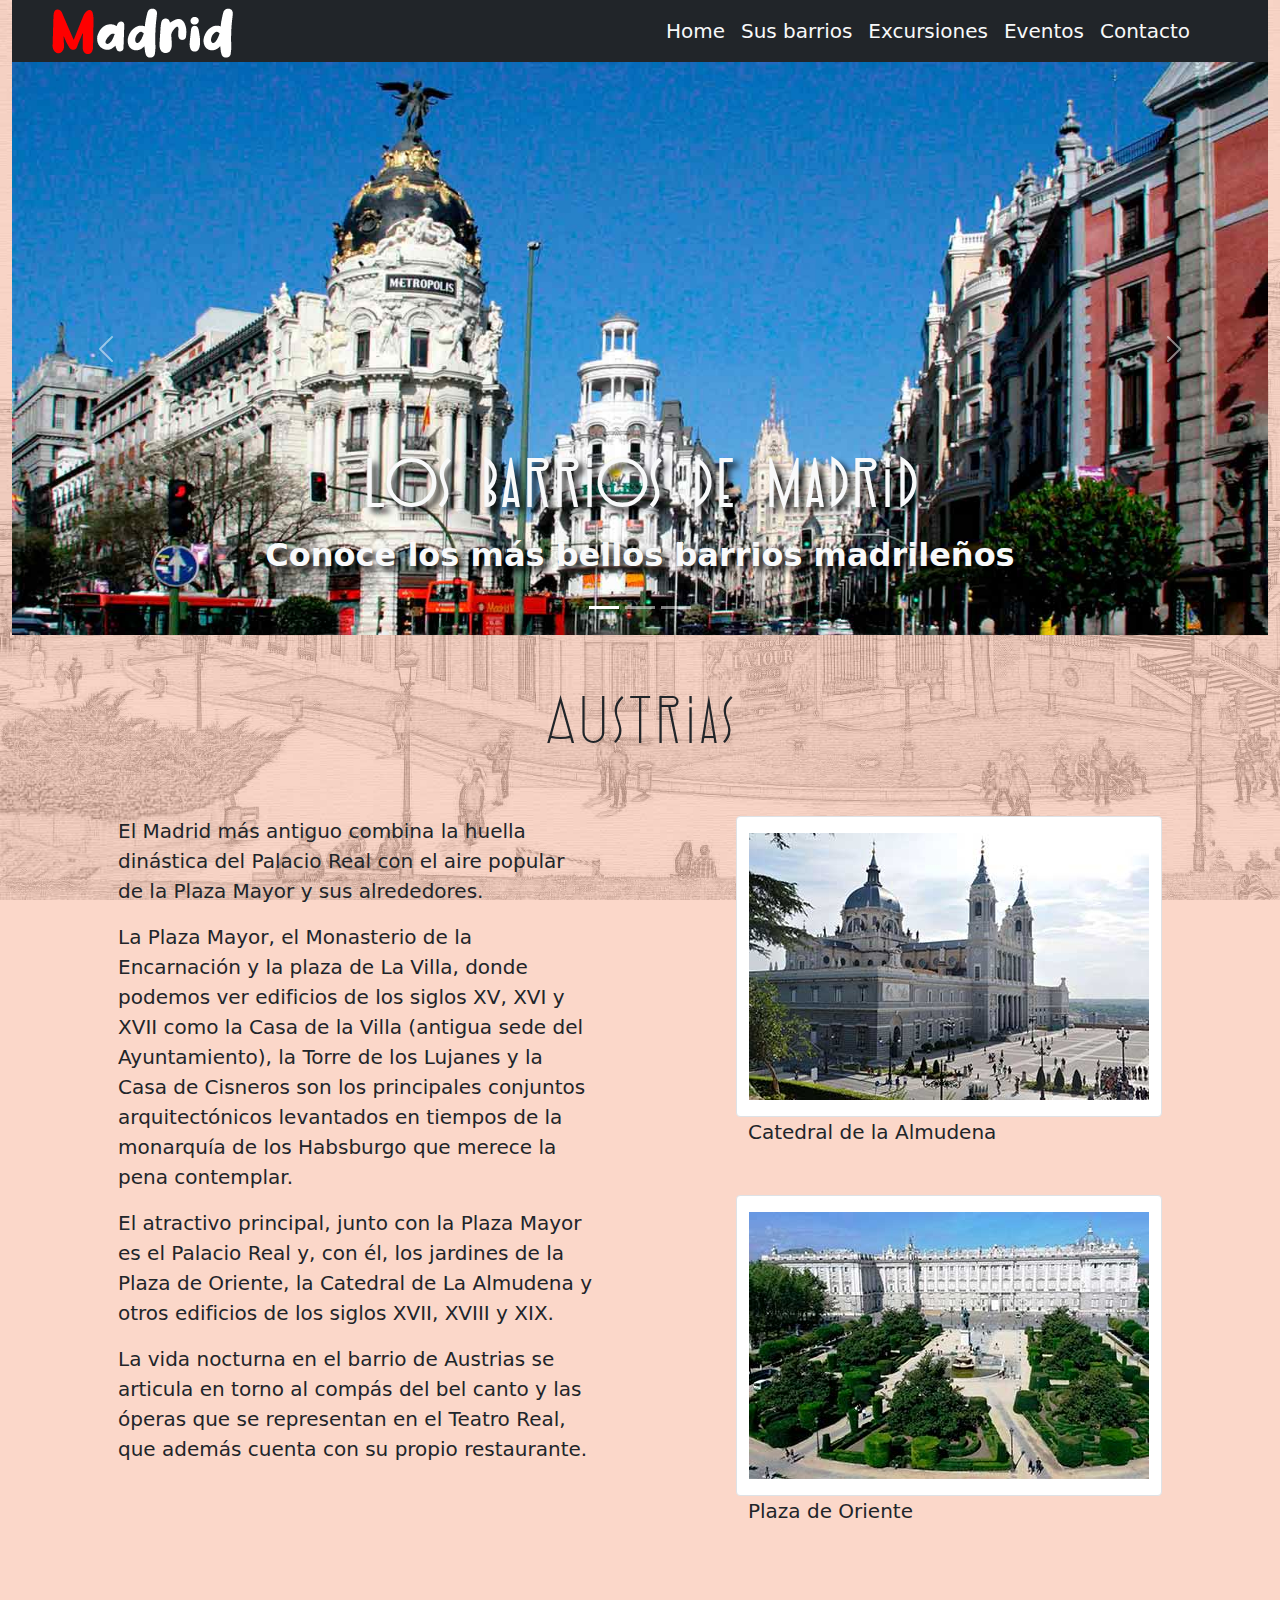
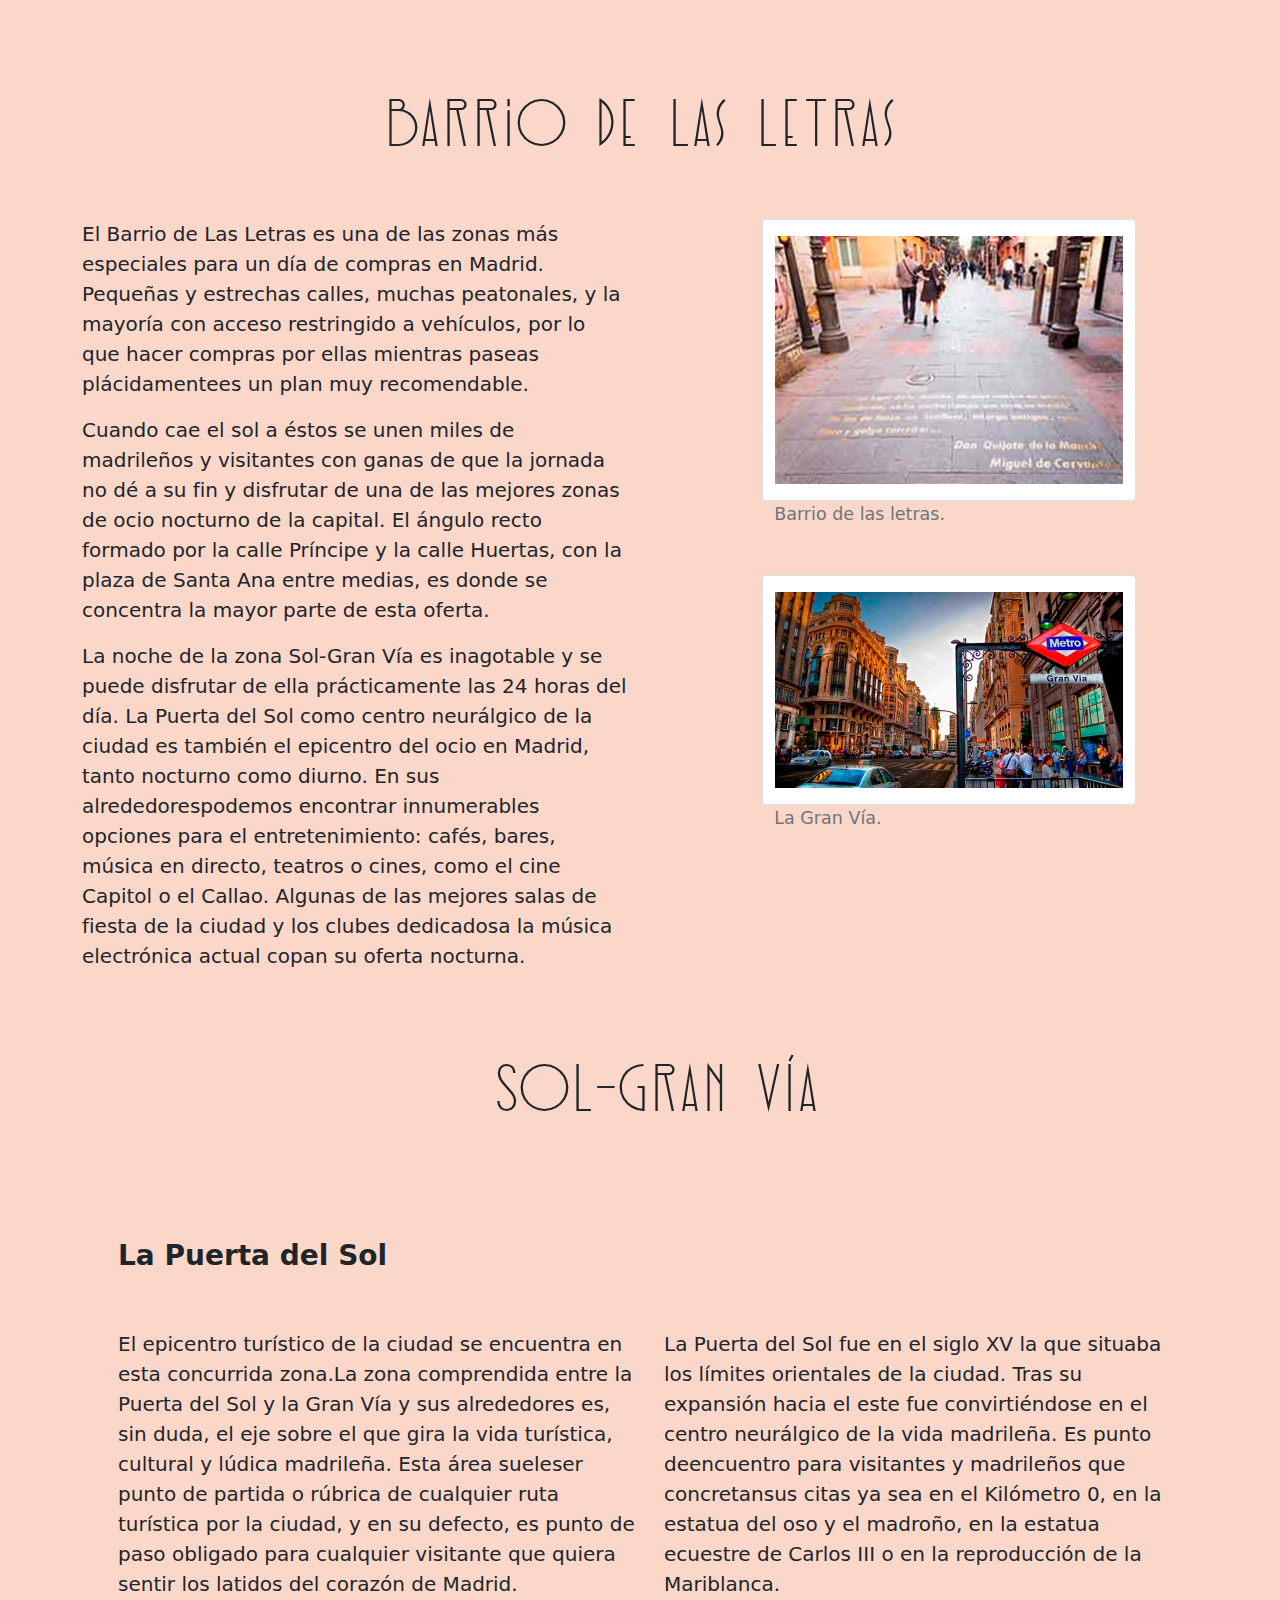
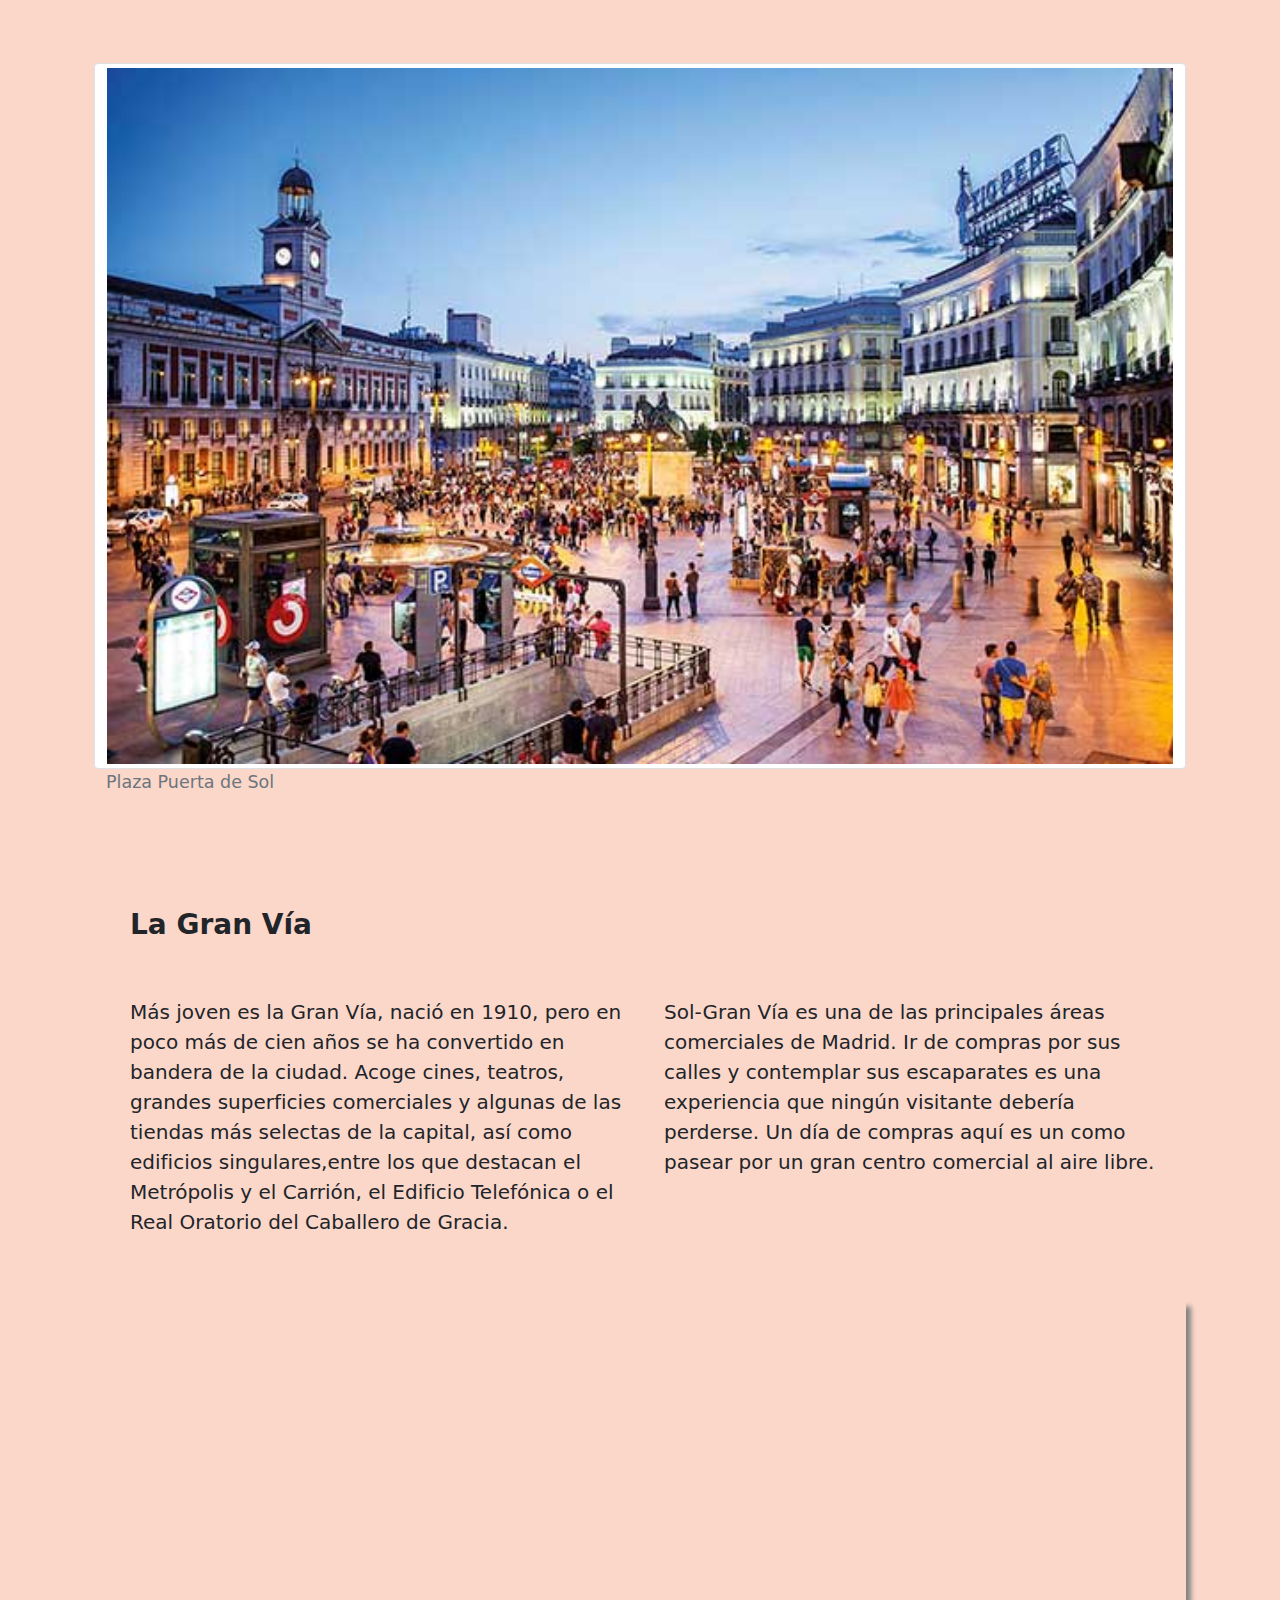
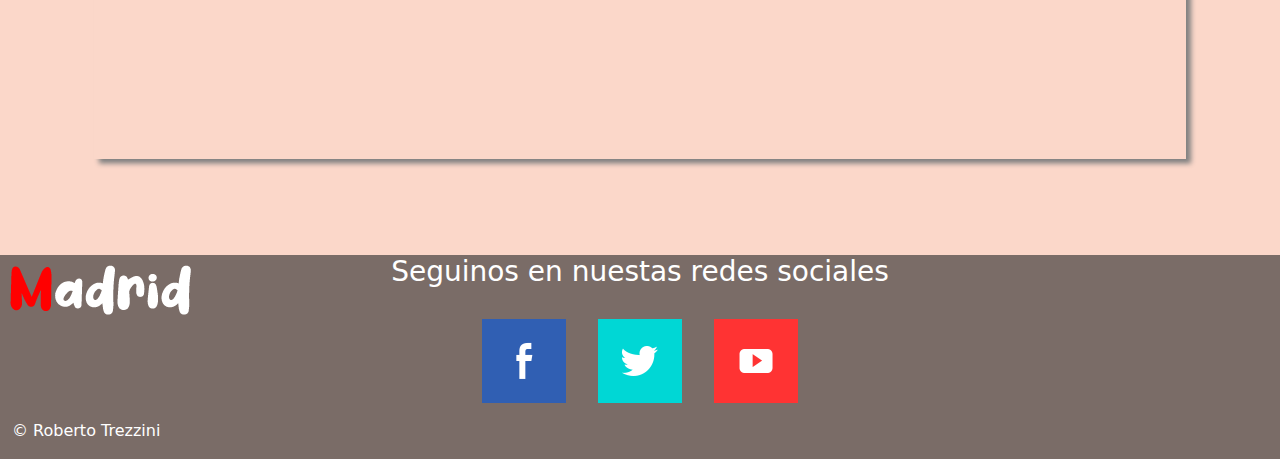
==== commit ea7ad619: "finalizacion de pagina de atractivos" ====
--- a/pages/atractivos.html
+++ b/pages/atractivos.html
@@ -98,7 +98,7 @@
                   <!-- secciones -->
 
                   <!-- austrias -->
-                  <section class="container my-5">
+                  <section class="container">
                         <article class="row d-flex flex-column justify-content-between align-items-center d-lg-flex flex-lg-row justify-content-lg-evenly align-items-lg-stretch py-5">
 
 
@@ -106,7 +106,7 @@
 
 
 
-                              <div class="col-12 mb-5 mb-lg-0 col-lg-6 me-lg-5 align-self-md-stretch align-self-lx-center">
+                              <div class="col-12 mb-5 mb-lg-0 col-lg-6 me-lg-5 align-self-md-stretch align-self-lx-center px-5">
                                     <p>
                                           El Madrid más antiguo combina la huella dinástica del Palacio Real con el aire popular de la Plaza Mayor y sus alrededores.
                                     </p>
@@ -123,15 +123,15 @@
                                           La vida nocturna en el barrio de Austrias se articula en torno al compás del bel canto y las óperas que se representan en el Teatro Real, que además cuenta con su propio restaurante.
                                     </p>
                               </div>
-                              <figure class="col-12 col-md mBottom">
-
-
-                                    <div class="row w-75 m-auto  ">
+                              <figure class="col-12 col-lg px-5 w-75 mx-auto">
+
+
+                                    <div class="row w-100 m-auto  ">
                                           <img class=" image-fluid img-thumbnail py-3  " src="../img/almudena_tb.jpg" alt="Catedral de la almudena" />
                                           <figcaption class="text-start">Catedral de la Almudena</figcaption>
                                     </div>
 
-                                    <div class="row w-75 m-auto mt-5">
+                                    <div class="row w-100 m-auto mt-5">
                                           <img class="image-fluid img-thumbnail py-3 " src="../img/pzaOriente_tb.jpg" alt="Catedral de la almudena" />
                                           <figcaption class="text-start">Plaza de Oriente</figcaption>
                                     </div>
@@ -182,55 +182,58 @@
 
 
                         <!-- sol-granvia -->
-                        <article class="row d-flex flex-column justify-content-between align-items-center d-lg-flex flex-lg-row justify-content-lg-evenly align-items-lg-stretch">
-
-                              <h2 class=" col-12 garine fz-title text-center mt-5">Sol-Gran Vía</h2>
-
-                              <div class="row d-flex flex-column justify-content-center d-lg-flex flex-lg-row justify-content-around align-items-lg-start mt-5">
-                                    <figure class="col-12 col-lg align-self-center">
-                                          <div class="row w-75 m-auto">
-                                                <img class="image-fluid img-thumbnail py-3" src="../img/sol_desk.jpg" alt="Plaza del sol" />
+                        <article class="row d-flex flex-column justify-content-between align-items-center d-lg-flex flex-lg-row justify-content-lg-evenly align-items-lg-stretch ">
+
+                              <h2 class=" col-12 garine fz-title text-center m-3">Sol-Gran Vía</h2>
+
+
+
+                              <div class="row d-lg-flex justify-content-center ">
+                                    <div class="row mt-5 d-flex flex-column d-md-flex flex-md-row justify-content-around align-items-center ms-auto gy-5 my-5">
+                                          <h3 class="fs-3 fw-bold align-self-start">La Puerta del Sol</h3>
+                                          <p class="col-12 col-lg-6">El epicentro turístico de la ciudad se encuentra en esta concurrida zona.La zona comprendida entre la Puerta del Sol y la Gran Vía y sus alrededores es, sin duda, el eje sobre el que gira la vida turística, cultural y lúdica madrileña. Esta área sueleser punto de partida o rúbrica de cualquier ruta turística por la ciudad, y en su defecto, es punto de paso obligado para cualquier visitante que quiera sentir los latidos del corazón de Madrid. </p>
+
+                                          <p class="col-12 col-lg-6 d-none d-xl-block align-self-lg-start">La Puerta del Sol fue en el siglo XV la que situaba los límites orientales de la ciudad. Tras su expansión hacia el este fue convirtiéndose en el centro neurálgico de la vida madrileña. Es punto deencuentro para visitantes y madrileños que concretansus citas ya sea en el Kilómetro 0, en la estatua del oso y el madroño, en la estatua ecuestre de Carlos III o en la reproducción de la Mariblanca.</p>
+
+                                          <p class="d-none d-lx-block">Cada 31 de diciembre se reúnen aquí miles de personas para saludar al nuevo año al son de las doce campanadas de su reloj.</p>
+                                    </div>
+                                    <figure class="col-12 col-lg w-100 align-self-center">
+                                          <div class="row w-lg-75 m-lg-auto">
+                                                <img class="image-fluid img-thumbnail" src="../img/sol_desk.jpg" alt="Plaza del sol" />
                                                 <figcaption class="figure-caption">Plaza Puerta de Sol</figcaption>
                                           </div>
 
                                     </figure>
-
-                                    <div class="col-12 mb-5 mb-lg-0 col-lg me-lg-5 align-self-md-stretch align-self-lx-center">
-                                          <p>
-                                                El epicentro turístico de la ciudad se encuentra en esta concurrida zona.La zona comprendida entre la Puerta del Sol y la Gran Vía y sus alrededores es, sin duda, el eje sobre el que gira la vida turística, cultural y lúdica madrileña. Esta área sueleser punto de partida o rúbrica de cualquier ruta turística por la ciudad, y en su defecto, es punto de paso obligado para cualquier visitante que quiera sentir los latidos del corazón de Madrid.
-                                          </p>
-                                          <p class="d-none d-xl-block">
-                                                La Puerta del Sol fue en el siglo XV la que situaba los límites orientales de la ciudad. Tras su expansión hacia el este fue convirtiéndose en el centro neurálgico de la vida madrileña. Es punto deencuentro para visitantes y madrileños que concretansus citas ya sea en el Kilómetro 0, en la estatua del oso y el madroño, en la estatua ecuestre de Carlos III o en la reproducción de la Mariblanca.
-                                          </p>
-                                          <p class="d-none d-lx-block">
-                                                Cada 31 de diciembre se reúnen aquí miles de personas para saludar al nuevo año al son de las doce campanadas de su reloj.
-                                          </p>
-                                    </div>
-                              </div>
-
-
-                              <div class="row d-flex flex-column justify-content-center d-lg-flex flex-lg-row justify-content-around align-items-lg-stretch mt-5">
-                                    <div class="col-12 mb-5 mb-lg-0 col-lg-7 align-self-md-start ">
-                                          <p>
-                                                Más joven es la Gran Vía, nació en 1910, pero en poco más de cien años se ha convertido en bandera de la ciudad. Acoge cines, teatros, grandes superficies comerciales y algunas de las tiendas más selectas de la capital, así como edificios singulares,
-                                                entre los que destacan el Metrópolis y el Carrión, el Edificio Telefónica o el Real Oratorio del Caballero de Gracia.
-                                          </p>
-                                          <p>
-                                                Sol-Gran Vía es una de las principales áreas comerciales de Madrid. Ir de compras por sus calles y contemplar sus escaparates es una experiencia que ningún visitante debería perderse. Un día de compras aquí es un como pasear por un gran centro comercial
-                                                al aire libre.
-                                          </p>
-                                    </div>
-
-                                    <figure class="ratio ratio-21x9 w-75 m-auto">
-                                          <iframe class="col-12 col-md mb-5 sombra position-absolute top-50 start-50 translate-middle" src="https://www.youtube.com/embed/dxV_-dFGDFk?start=23" title="YouTube video player" allow="accelerometer; autoplay; clipboard-write; encrypted-media; gyroscope; picture-in-picture" allowfullscreen></iframe>
-                                    </figure>
-
-                              </div>
-
+                                    <!--  -->
+
+
+
+
+
+                                    <div class="row d-lg-flex justify-content-center mb-5">
+                                          <div class="row mt-5 d-flex flex-column d-md-flex flex-md-row justify-content-around align-items-center ms-auto gy-5 my-5">
+                                                <h3 class="fs-3 fw-bold align-self-start">La Gran Vía</h3>
+                                                <p class="col-12 col-lg-6"> Más joven es la Gran Vía, nació en 1910, pero en poco más de cien años se ha convertido en bandera de la ciudad. Acoge cines, teatros, grandes superficies comerciales y algunas de las tiendas más selectas de la capital, así como edificios singulares,entre los que destacan el Metrópolis y el Carrión, el Edificio Telefónica o el Real Oratorio del Caballero de Gracia.</p>
+                                                <p class="col-12 col-lg-6 align-self-lg-start"> Sol-Gran Vía es una de las principales áreas comerciales de Madrid. Ir de compras por sus calles y contemplar sus escaparates es una experiencia que ningún visitante debería perderse. Un día de compras aquí es un como pasear por un gran centro comercial al aire libre.</p=>
+                                          </div>
+                                          <figure class="ratio ratio-21x9 col-12 mb-5 w-100">
+                                                <iframe class=" col-12 mb-5 sombra position-absolute top-50 start-50 translate-middle " src="https://www.youtube.com/embed/dxV_-dFGDFk?start=23" title="YouTube video player" allow="accelerometer; autoplay; clipboard-write; encrypted-media; gyroscope; picture-in-picture" allowfullscreen></iframe>
+                                          </figure>
+                                    </div>
+
+
+                              </div>
                         </article>
                   </section>
-                  <footer>
-                        <p>&copy Roberto Trezzini</p>
+                  <footer class="row color h-auto position-relative ">
+                        <h2 id="logo--footer" class="p-5">Madrid</h2>
+                        <h3 class="text-center">Seguinos en nuestas redes sociales</h3>
+                        <ul class="d-flex justify-content-center align-items-center">
+                              <li class="list--style px-3"><a class="fb" href="https://www.facebook.com">Facebook</a></li>
+                              <li class="list--style px-3"><a class="tw" href="https://twitter.com/?lang=es">Twitter</a></li>
+                              <li class="list--style px-3"><a class="yt" href="https://www.youtube.com/">YouTube</a></li>
+                        </ul>
+                        <p class="col-12 text-start fs-6">&copy Roberto Trezzini</p>
                   </footer>
             </div>
 
--- a/css/estilos.css
+++ b/css/estilos.css
@@ -110,7 +110,8 @@
 }
 
 footer {
-    height: 5rem;
+    height: 10rem;
+
     background-color: rgba(44, 43, 43, 0.623);
 }
 
@@ -134,4 +135,50 @@
 .mBottom,
 .mtop {
     margin-bottom: 6rem;
+}
+
+.fb {
+    display: inline-block;
+    background-image: url("../img/sprite.png");
+    width: 84px;
+    height: 84px;
+    font-size: 0;
+    background-position: 0px -84px;
+}
+
+.tw {
+    display: inline-block;
+    background-image: url("../img/sprite.png");
+    width: 84px;
+    height: 84px;
+    font-size: 0;
+    background-position: -672px -84px;
+
+}
+
+.yt {
+    display: inline-block;
+    background-image: url("../img/sprite.png");
+    width: 84px;
+    height: 84px;
+    font-size: 0;
+    background-position: -840px -84px;
+
+}
+
+.list--style {
+    list-style: none;
+}
+
+#logo--footer {
+    width: 181px;
+    height: 80px;
+    background-image: url("../img/logoblanco.png");
+    background-repeat: no-repeat;
+    background-size: contain;
+    font-size: 0;
+    position: absolute;
+    top: 10px;
+    left: 10px;
+    z-index: 1;
 }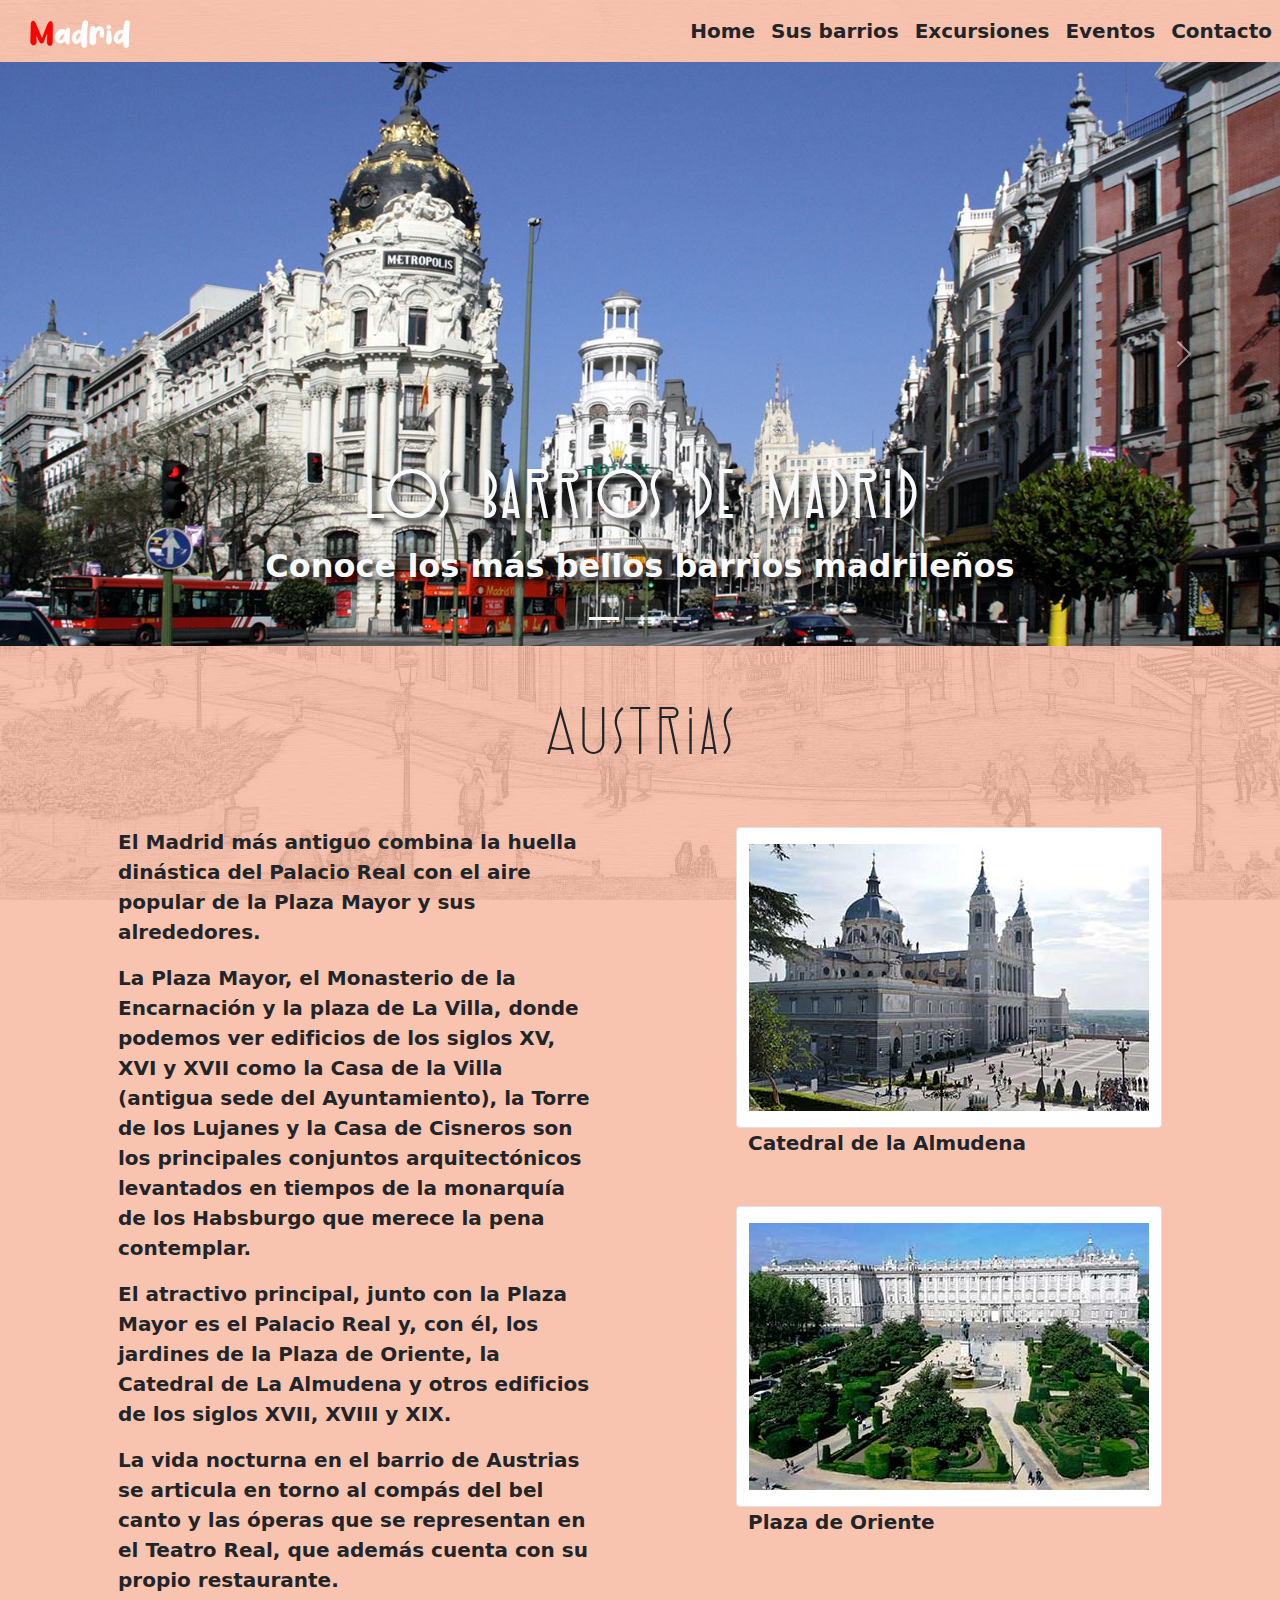
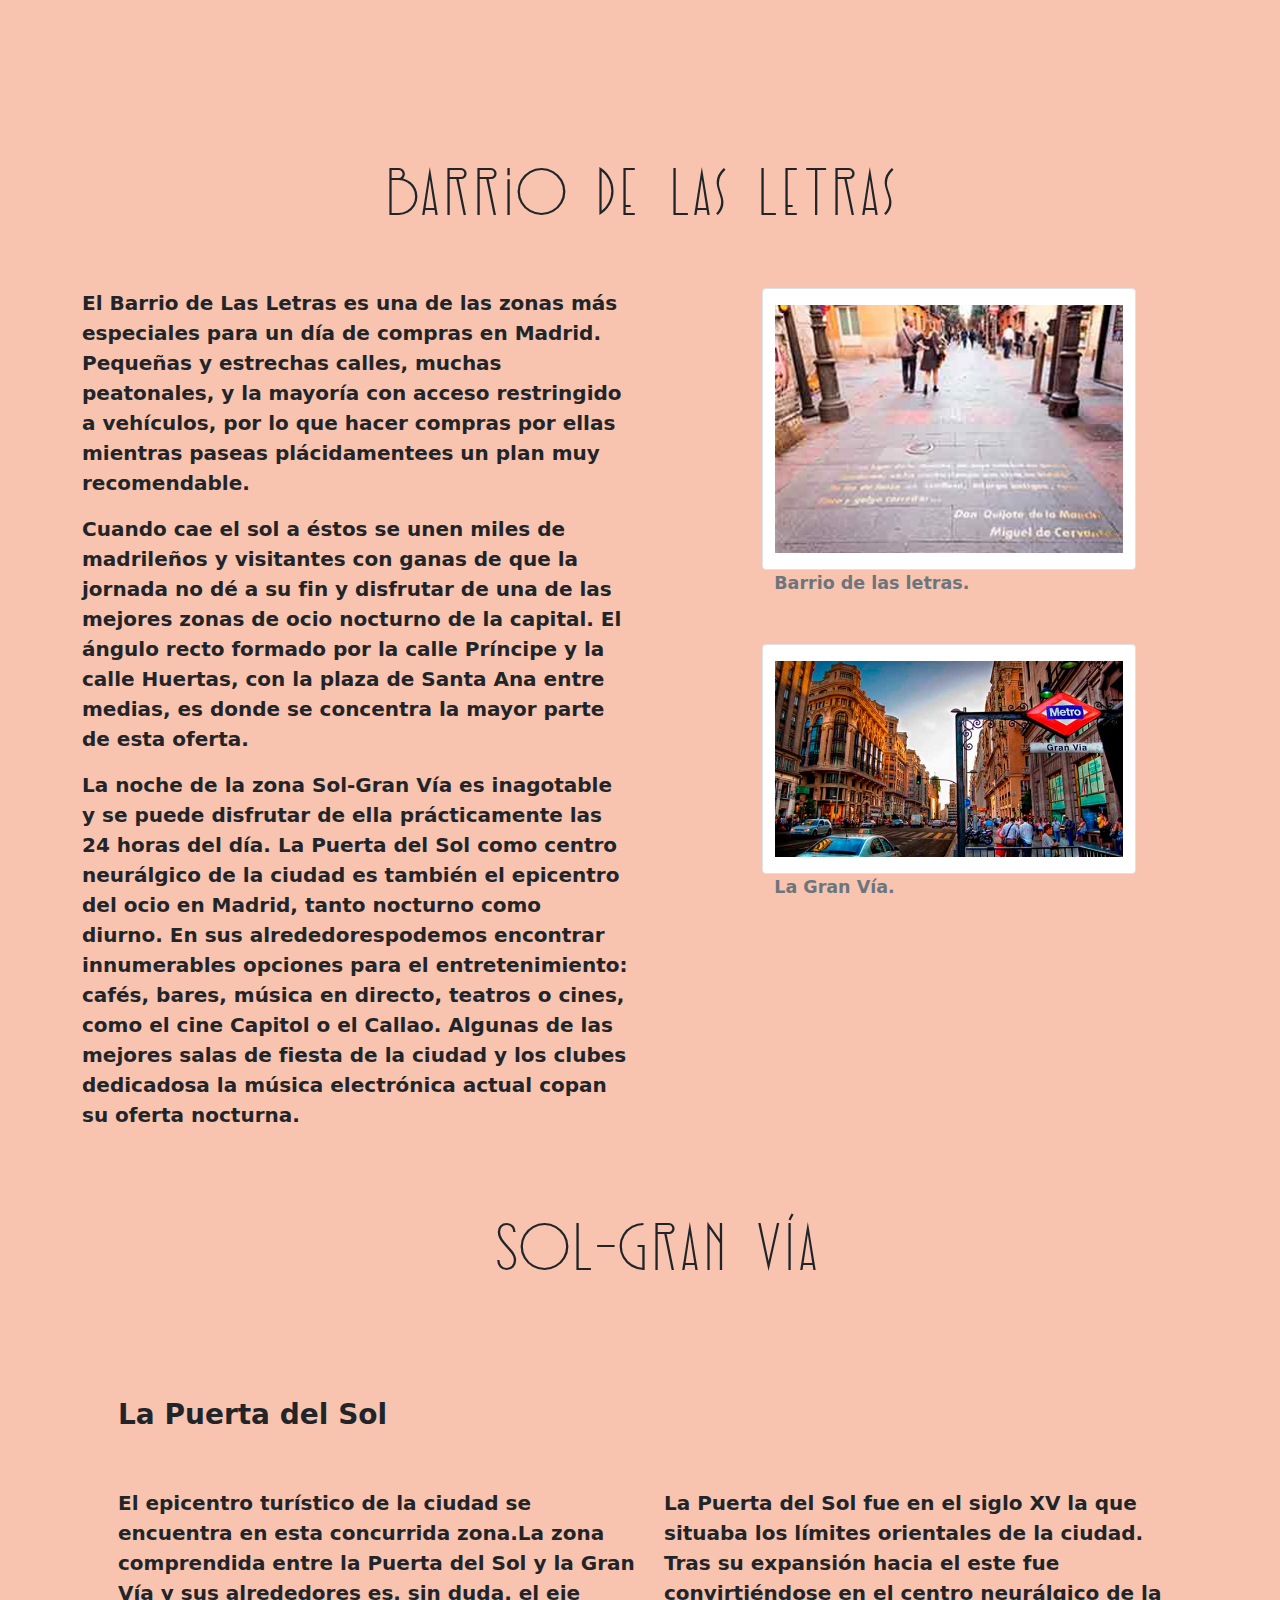
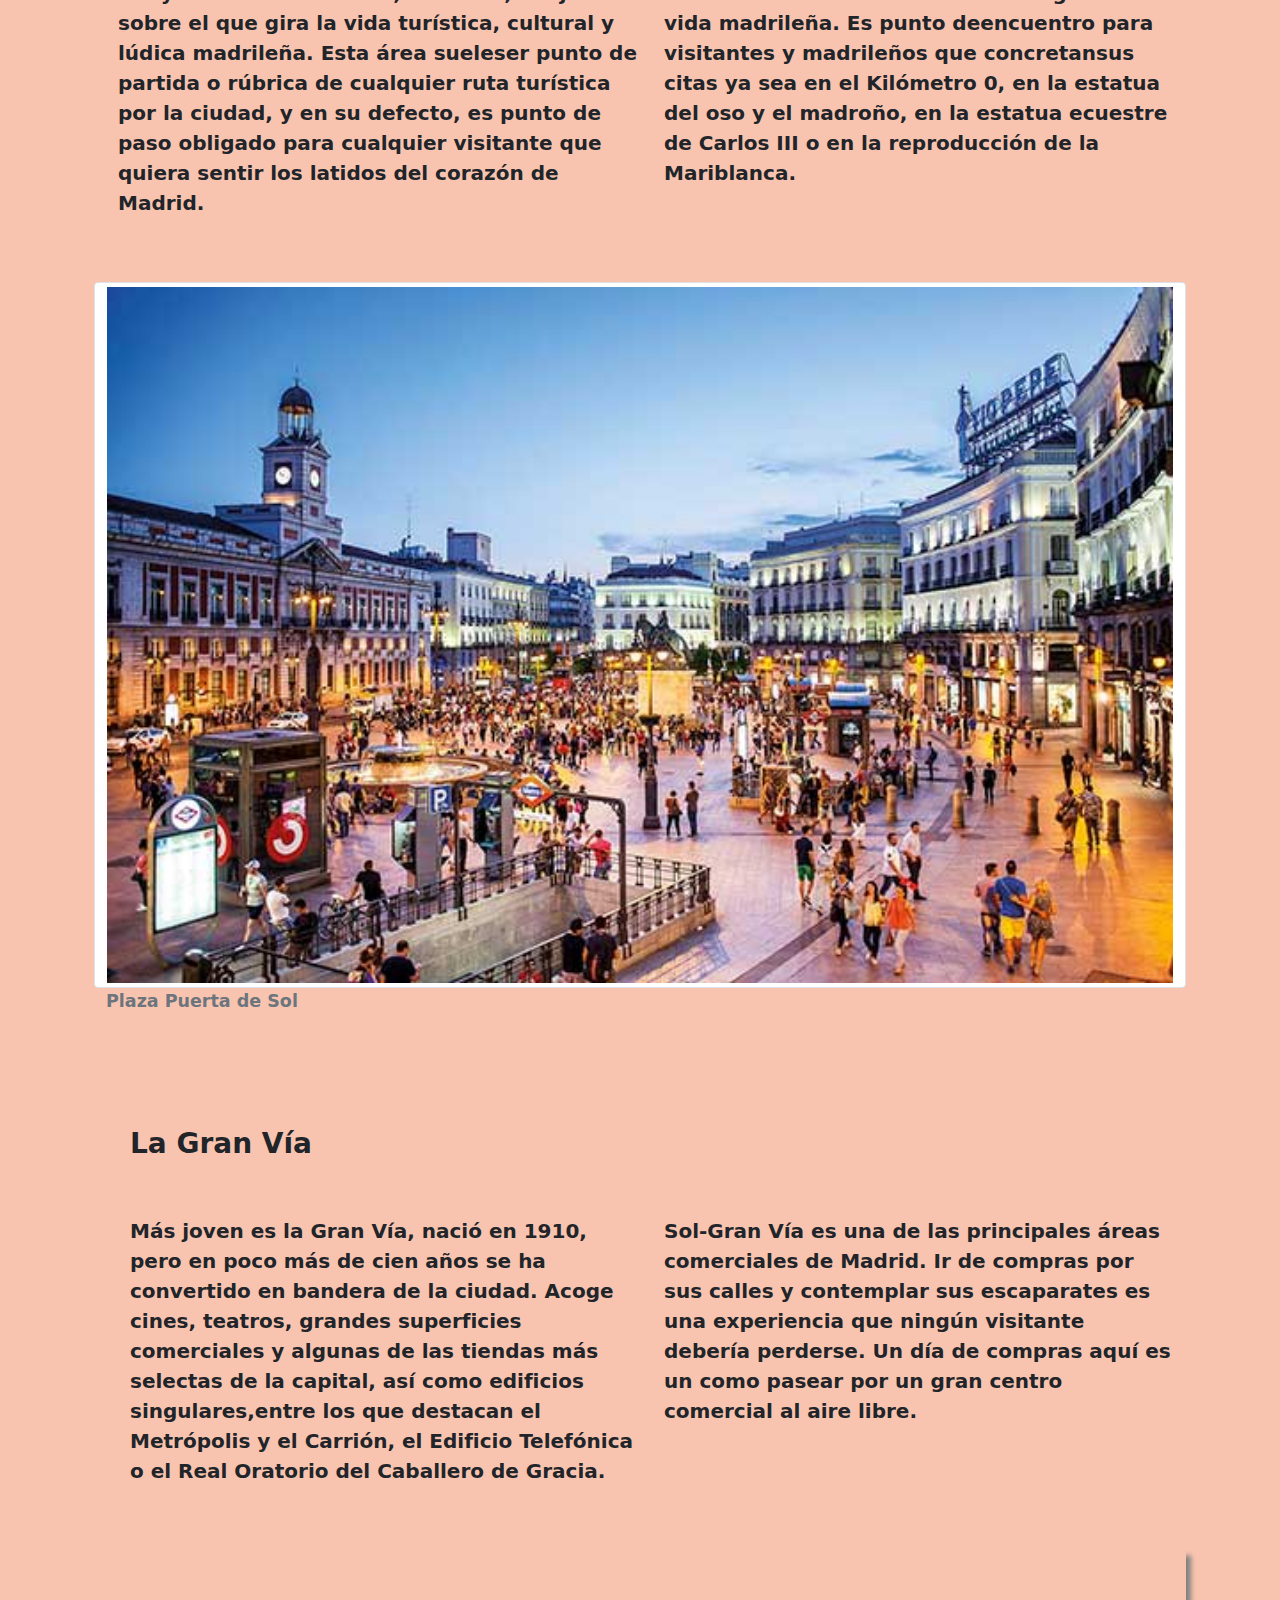
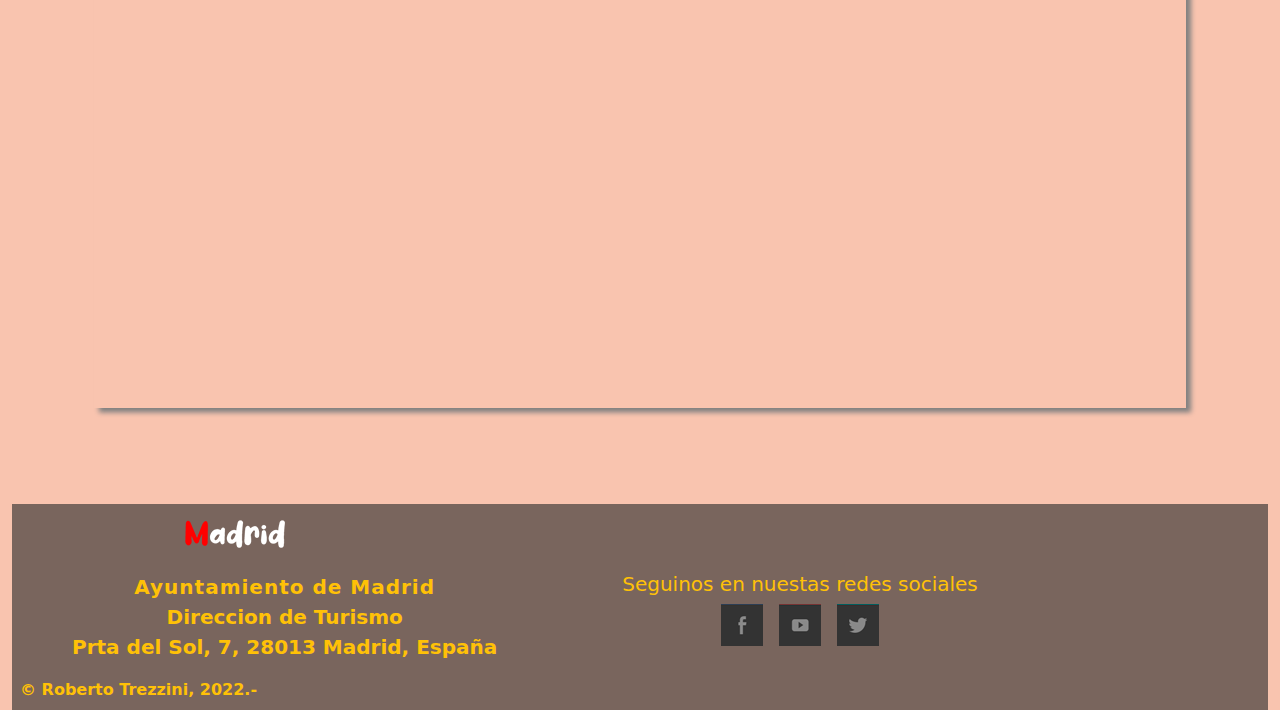
==== commit e4069130: "se retocaron algunos detalles del footer y se corrigio la web page de info.html" ====
--- a/pages/atractivos.html
+++ b/pages/atractivos.html
@@ -20,31 +20,30 @@
 
       <body class="draw lh-base fs-5">
             <div class="container-fluid filter">
-
-                  <nav class="navbar navbar-expand-lg navbar-dark bg-dark">
-                        <div class="container">
+                  <nav class="row navbar navbar-expand-lg navbar-dark  ">
+                        <div class="container-fluid p-0">
                               <h1 id="logo">Madrid</h1>
 
 
-                              <button class="navbar-toggler" type="button" data-bs-toggle="collapse" data-bs-target="#navbarNav" aria-controls="navbarNav" aria-expanded="false" aria-label="Toggle navigation">
+                              <button class="navbar-toggler border-0" type="button" data-bs-toggle="collapse" data-bs-target="#navbarNav" aria-controls="navbarNav" aria-expanded="false" aria-label="Toggle navigation">
                                     <span class="navbar-toggler-icon "></span>
                               </button>
                               <div class="collapse navbar-collapse" id="navbarNav">
-                                    <ul class="navbar-nav text-lg-end ms-auto">
+                                    <ul class="navbar-nav text-lg-end ms-auto ps-3">
                                           <li class="nav-item ">
-                                                <a class="nav-link active text-light d-block " href="../index.html">Home</a>
-                                          </li>
-                                          <li class="nav-item">
-                                                <a class=" nav-link text-light text-nowrap " href=" atractivos.html">Sus barrios</a>
-                                          </li>
-                                          <li class="nav-item">
-                                                <a class=" nav-link text-light " href=" excursio.html">Excursiones</a>
-                                          </li>
-                                          <li class="nav-item">
-                                                <a class=" nav-link text-light " href=" info.html">Eventos</a>
-                                          </li>
-                                          <li class="nav-item">
-                                                <a class=" nav-link text-light " href=" contacto.html">Contacto</a>
+                                                <a class="nav-link active text-dark d-block " href="../index.html">Home</a>
+                                          </li>
+                                          <li class="nav-item">
+                                                <a class=" nav-link text-dark text-nowrap " href=" atractivos.html">Sus barrios</a>
+                                          </li>
+                                          <li class="nav-item">
+                                                <a class=" nav-link text-dark " href=" excursio.html">Excursiones</a>
+                                          </li>
+                                          <li class="nav-item">
+                                                <a class=" nav-link text-dark " href=" info.html">Eventos</a>
+                                          </li>
+                                          <li class="nav-item">
+                                                <a class=" nav-link text-dark " href=" contacto.html">Contacto</a>
                                           </li>
                                     </ul>
                               </div>
@@ -52,8 +51,8 @@
                   </nav>
 
                   <!--* carrusel -->
-                  <header>
-                        <div id="carouselExampleCaptions" class="carousel slide" data-bs-ride="carousel">
+                  <header class="row">
+                        <div id="carouselExampleCaptions" class="carousel slide p-0" data-bs-ride="carousel">
                               <div class="carousel-indicators">
                                     <button type="button" data-bs-target="#carouselExampleCaptions" data-bs-slide-to="0" class="active" aria-current="true" aria-label="Slide 1"></button>
                                     <button type="button" data-bs-target="#carouselExampleCaptions" data-bs-slide-to="1" aria-label="Slide 2"></button>
@@ -62,23 +61,23 @@
                               <div class="carousel-inner">
                                     <div class="carousel-item active">
                                           <img src="../img/atractivosBanner1.jpg" class="d-block w-100 m-auto" alt=".">
-                                          <div class="carousel-caption d-none d-md-block">
+                                          <div class="carousel-caption">
                                                 <h2 class="text-light garine fz-title textShadow fw-bold">Los barrios de Madrid</h2>
-                                                <p class="fw-bold fs-2 textShadow text-light">Conoce los más bellos barrios madrileños</p>
+                                                <p class="fw-bold d-none d-lg-block fs-2 textShadow text-light">Conoce los más bellos barrios madrileños</p>
                                           </div>
                                     </div>
                                     <div class=" carousel-item">
                                           <img src="../img/bannerAtractivos2.jpg" class="d-block w-100 m-auto" alt="...">
-                                          <div class="carousel-caption d-none d-md-block">
+                                          <div class="carousel-caption">
                                                 <h2 class="text-light garine fz-title textShadow fw-bold">Los barrios de Madrid</h2>
-                                                <p class="fw-bold fs-2 textShadow text-light">Conoce los más bellos barrios madrileños</p>
+                                                <p class="fw-bold fs-2 d-none d-lg-block textShadow text-light">Conoce los más bellos barrios madrileños</p>
                                           </div>
                                     </div>
                                     <div class="carousel-item">
-                                          <img src="../img/atractivosBanner3.jpg" class="d-block w-100 -auto" alt="...">
-                                          <div class="carousel-caption d-none d-md-block">
+                                          <img src="../img/atractivosBanner3.jpg" class="d-block w-100 m-auto" alt="">
+                                          <div class="carousel-caption">
                                                 <h2 class="garine text-light textShadow fz-title fw-bold">Los barrios de Madrid</h2>
-                                                <p class="fw-bold fs-2 textShadow text-light">Conoce los más bellos barrios madrileños</p>
+                                                <p class="fw-bold fs-2 d-none d-lg-block text-light">Conoce los más bellos barrios madrileños</p>
                                           </div>
                                     </div>
                               </div>
@@ -225,15 +224,33 @@
                               </div>
                         </article>
                   </section>
-                  <footer class="row color h-auto position-relative ">
-                        <h2 id="logo--footer" class="p-5">Madrid</h2>
-                        <h3 class="text-center">Seguinos en nuestas redes sociales</h3>
-                        <ul class="d-flex justify-content-center align-items-center">
-                              <li class="list--style px-3"><a class="fb" href="https://www.facebook.com">Facebook</a></li>
-                              <li class="list--style px-3"><a class="tw" href="https://twitter.com/?lang=es">Twitter</a></li>
-                              <li class="list--style px-3"><a class="yt" href="https://www.youtube.com/">YouTube</a></li>
-                        </ul>
-                        <p class="col-12 text-start fs-6">&copy Roberto Trezzini</p>
+
+                  <footer class="container-fluid h-auto p-0">
+                        <div class="py-3 ps-xl-3 w-75 mx-auto">
+                              <h2 id="logo--footer" class="col-12 col-md justify-content-md-center">Madrid</h2>
+                        </div>
+                        <div class="row">
+                              <ul class="col-12 col-md-5 d-flex flex-column justify-content-center ps-5 text-warning">
+                                    <li class="list--style fw-bolder letterSpace text-center">Ayuntamiento de Madrid</li>
+                                    <li class="list--style fw-bold text-center">Direccion de Turismo</li>
+                                    <li class="list--style text-center text-md-center">Prta del Sol, 7, 28013 Madrid, España</li>
+                              </ul>
+
+                              <div class="col-12 col-md-5 d-flex flex-column d-lg-flex flex-row">
+                                    <h3 class="text-warning fs-5 text-center">Seguinos en nuestas redes sociales</h3>
+                                    <ul class="d-flex justify-content-center p-0 m-0">
+                                          <li class="col-auto list--style px-2""><a class=" fb d-block" href="https://www.facebook.com">Facebook</a></li>
+                                          <li class="col-auto list--style px-2"><a class="yt d-block " href="https://www.youtube.com/">YouTube</a></li>
+                                          <li class="col-auto list--style px-2"><a class="tw d-block " href="https://twitter.com/?lang=es">Twitter</a></li>
+                                    </ul>
+                              </div>
+                        </div>
+                        <div>
+                              <p class="col-12 text-start fs-6 text-warning ps-2 pb-2">&copy Roberto Trezzini, 2022.-</p>
+                        </div>
+
+
+
                   </footer>
             </div>
 
--- a/css/estilos.css
+++ b/css/estilos.css
@@ -1,184 +1,226 @@
 @font-face {
-    font-family: "garinefirst";
-    src: url("../fuentes/garine-first-webfont.eot");
-    src: url("../fuentes/garine-first-webfont.eot?#iefix") format("embedded-opentype"), url("../fuentes/garine-first-webfont.woff2") format("woff2"), url("../fuentes/garine-first-webfont.woff") format("woff"), url("../fuentes/garine-first-webfont.svg#garinefirst") format("svg");
-    font-weight: normal;
-    font-style: normal;
+  font-family: "garinefirst";
+  src: url("../fuentes/garine-first-webfont.eot");
+  src: url("../fuentes/garine-first-webfont.eot?#iefix") format("embedded-opentype"), url("../fuentes/garine-first-webfont.woff2") format("woff2"), url("../fuentes/garine-first-webfont.woff") format("woff"), url("../fuentes/garine-first-webfont.svg#garinefirst") format("svg");
+  font-weight: normal;
+  font-style: normal;
 }
 
 .garine {
-    font-family: "garinefirst";
+  font-family: "garinefirst";
 }
 
 .fz-title {
-    font-size: 4rem;
+  font-size: 4rem;
 }
 
 .borde {
-    border: 1px solid black;
+  border: 1px solid black;
 }
 
 .fondo1 {
-    background-color: pink;
+  background-color: pink;
 }
 
 .fondo2 {
-    background-color: lightcoral;
+  background-color: lightcoral;
 }
 
 .fondo3 {
-    background-color: lightsalmon;
+  background-color: rgba(255, 160, 122, 0.5);
 }
 
 .filter {
-    background-color: rgba(247, 176, 148, .5)
+  background-color: rgba(247, 176, 148, 0.75);
 }
 
 .fondo4 {
-    background-color: palegreen;
+  background-color: palegreen;
 }
 
 .fondo5 {
-    background-color: darkseagreen;
+  background-color: darkseagreen;
 }
 
 .fondo6 {
-    background-color: aquamarine;
+  background-color: aquamarine;
 }
 
 .color {
-    color: white;
+  color: white;
 }
 
 .colorTitulo {
-    color: antiquewhite;
+  color: antiquewhite;
 }
 
 .alto {
-    height: 300px;
-}
-
-.vinculo {
-    list-style: none;
+  height: 4rem;
+}
+
+.height .vinculo {
+  list-style: none;
 }
 
 .link {
-    text-decoration: none;
+  text-decoration: none;
 }
 
 .header {
-    background-image: url("../img/panoramicaMadrid.jpg");
-    background-repeat: no-repeat;
-    background-size: cover;
-    background-attachment: fixed;
+  background-image: url("../img/panoramicaMadrid.jpg");
+  background-repeat: no-repeat;
+  background-size: cover;
+  background-attachment: fixed;
 }
 
 .pantalla {
-    height: 100vh !important;
+  height: 100vh !important;
 }
 
 .centro {
-    text-align: center;
+  text-align: center;
 }
 
 header {
-    position: relative;
+  position: relative;
 }
 
 #logo {
-    width: 181px;
-    height: 80px;
-    background-image: url("../img/logoblanco.png");
-    background-repeat: no-repeat;
-    background-size: contain;
-    font-size: 0;
-    position: absolute;
-    top: 8px;
-    left: 40px;
-    z-index: 1;
+  width: 100px;
+  height: 28px;
+  background-image: url("../img/logoblanco.png");
+  background-repeat: no-repeat;
+  background-size: cover;
+  position: absolute;
+  text-indent: -100000px;
+  top: 20px;
+  left: 30px;
+  z-index: 1;
 }
 
 @media screen and (max-width: 991px) {
-    #logo {
-        left: calc(50% - 90.5px)
-    }
-}
-
-.columna {
-    columns: 2;
-    column-gap: 1.5rem;
-}
-
-footer {
-    height: 10rem;
-
-    background-color: rgba(44, 43, 43, 0.623);
-}
-
-.draw {
+  #logo,
+  .logo--footer {
+    left: calc(50% - 50px);
+  }
+}
+
+@media screen and (min-width: 576px) {
+  .draw {
     background-image: url("../img/dibujo2.jpg");
     background-repeat: no-repeat;
     background-size: cover;
     background-attachment: fixed;
-
+    font-weight: 600;
+  }
+}
+
+footer {
+  height: 10rem;
+  background-color: rgba(44, 43, 43, 0.623);
 }
 
 .sombra {
-    box-shadow: 5px 5px 5px gray;
-}
-
+  -webkit-box-shadow: 5px 5px 5px gray;
+          box-shadow: 5px 5px 5px gray;
+}
 
 .textShadow {
-    text-shadow: 5px 5px 6px black;
-}
-
-.mBottom,
+  text-shadow: 5px 5px 6px black;
+}
+
+.mBottom {
+  margin-bottom: 6rem;
+}
+
 .mtop {
-    margin-bottom: 6rem;
+  margin-top: 6rem;
 }
 
 .fb {
-    display: inline-block;
-    background-image: url("../img/sprite.png");
-    width: 84px;
-    height: 84px;
-    font-size: 0;
-    background-position: 0px -84px;
+  background-image: url("../img/sprite2.png");
+  width: 42px;
+  height: 42px;
+  font-size: 0;
+  background-position: -0px -84px;
+  -webkit-transition: all 0.3s ease;
+  transition: all 0.3s ease;
+}
+
+.fb:hover {
+  background-image: url("../img/sprite2.png");
+  width: 42px;
+  height: 42px;
+  font-size: 0;
+  background-position: -0px -42px;
 }
 
 .tw {
-    display: inline-block;
-    background-image: url("../img/sprite.png");
-    width: 84px;
-    height: 84px;
-    font-size: 0;
-    background-position: -672px -84px;
-
+  background-image: url("../img/sprite2.png");
+  width: 42px;
+  height: 42px;
+  font-size: 0;
+  background-position: -336px -84px;
+  -webkit-transition: all 0.3s ease;
+  transition: all 0.3s ease;
+}
+
+.tw:hover {
+  background-image: url("../img/sprite2.png");
+  width: 42px;
+  height: 42px;
+  font-size: 0;
+  background-position: -336px -42px;
 }
 
 .yt {
-    display: inline-block;
-    background-image: url("../img/sprite.png");
-    width: 84px;
-    height: 84px;
-    font-size: 0;
-    background-position: -840px -84px;
-
+  background-image: url("../img/sprite2.png");
+  width: 42px;
+  height: 42px;
+  font-size: 0;
+  background-position: -420px -84px;
+  -webkit-transition: all 0.3s ease;
+  transition: all 0.3s ease;
+}
+
+.yt:hover {
+  background-image: url("../img/sprite2.png");
+  width: 42px;
+  height: 42px;
+  font-size: 0;
+  background-position: -420px -42px;
 }
 
 .list--style {
-    list-style: none;
+  list-style: none;
 }
 
 #logo--footer {
-    width: 181px;
-    height: 80px;
-    background-image: url("../img/logoblanco.png");
-    background-repeat: no-repeat;
-    background-size: contain;
-    font-size: 0;
-    position: absolute;
-    top: 10px;
-    left: 10px;
-    z-index: 1;
-}+  width: 100;
+  height: 28px;
+  background-image: url("../img/logoblanco.png");
+  background-repeat: no-repeat;
+  background-size: contain;
+  font-size: 0;
+}
+
+.contacto__header {
+  width: 100vw;
+  height: 40vh;
+  background-image: url("../img/debod-desk.jpg");
+  background-size: cover;
+  background-repeat: no-repeat;
+  background-attachment: fixed;
+}
+
+.contacto__fondo {
+  background-image: url("../img/dibuSol.jpg");
+  background-repeat: no-repeat;
+  background-attachment: fixed;
+  background-size: cover;
+}
+
+.letterSpace {
+  letter-spacing: 1px;
+}
+/*# sourceMappingURL=estilos.css.map */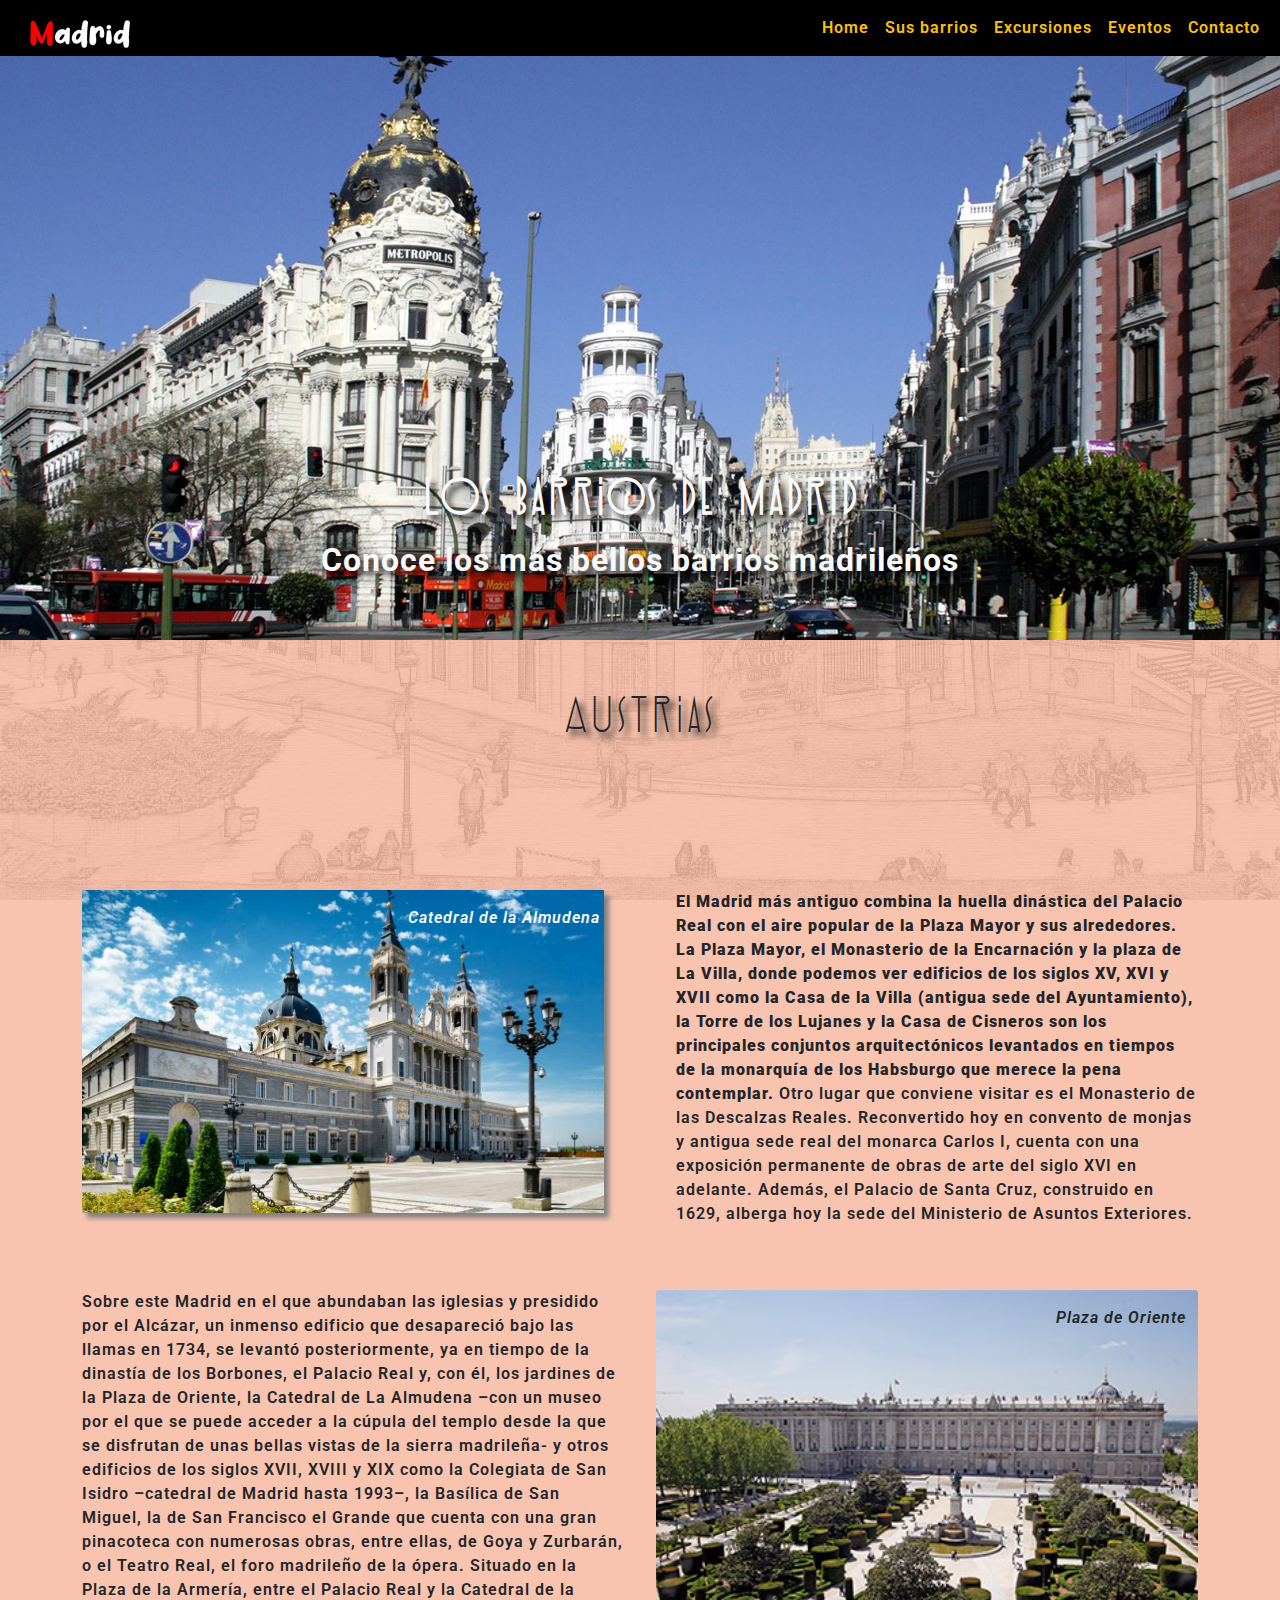
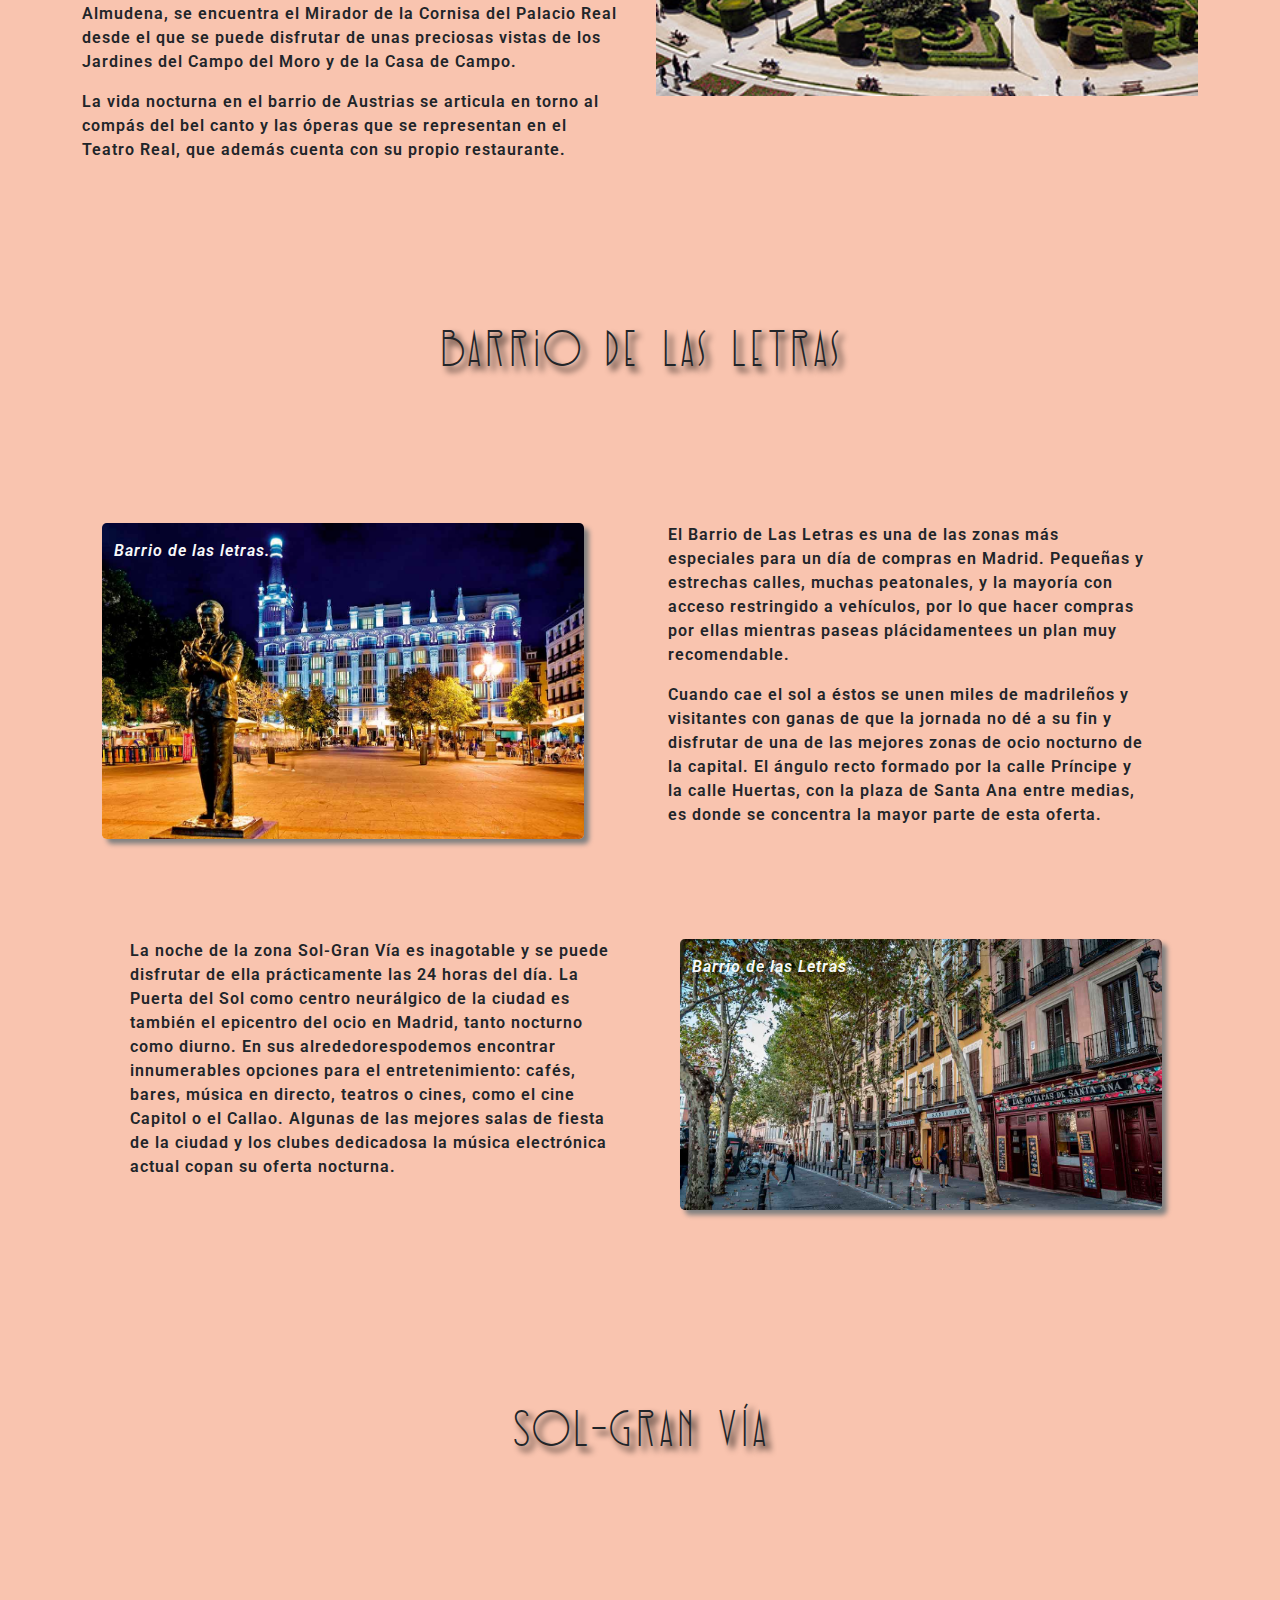
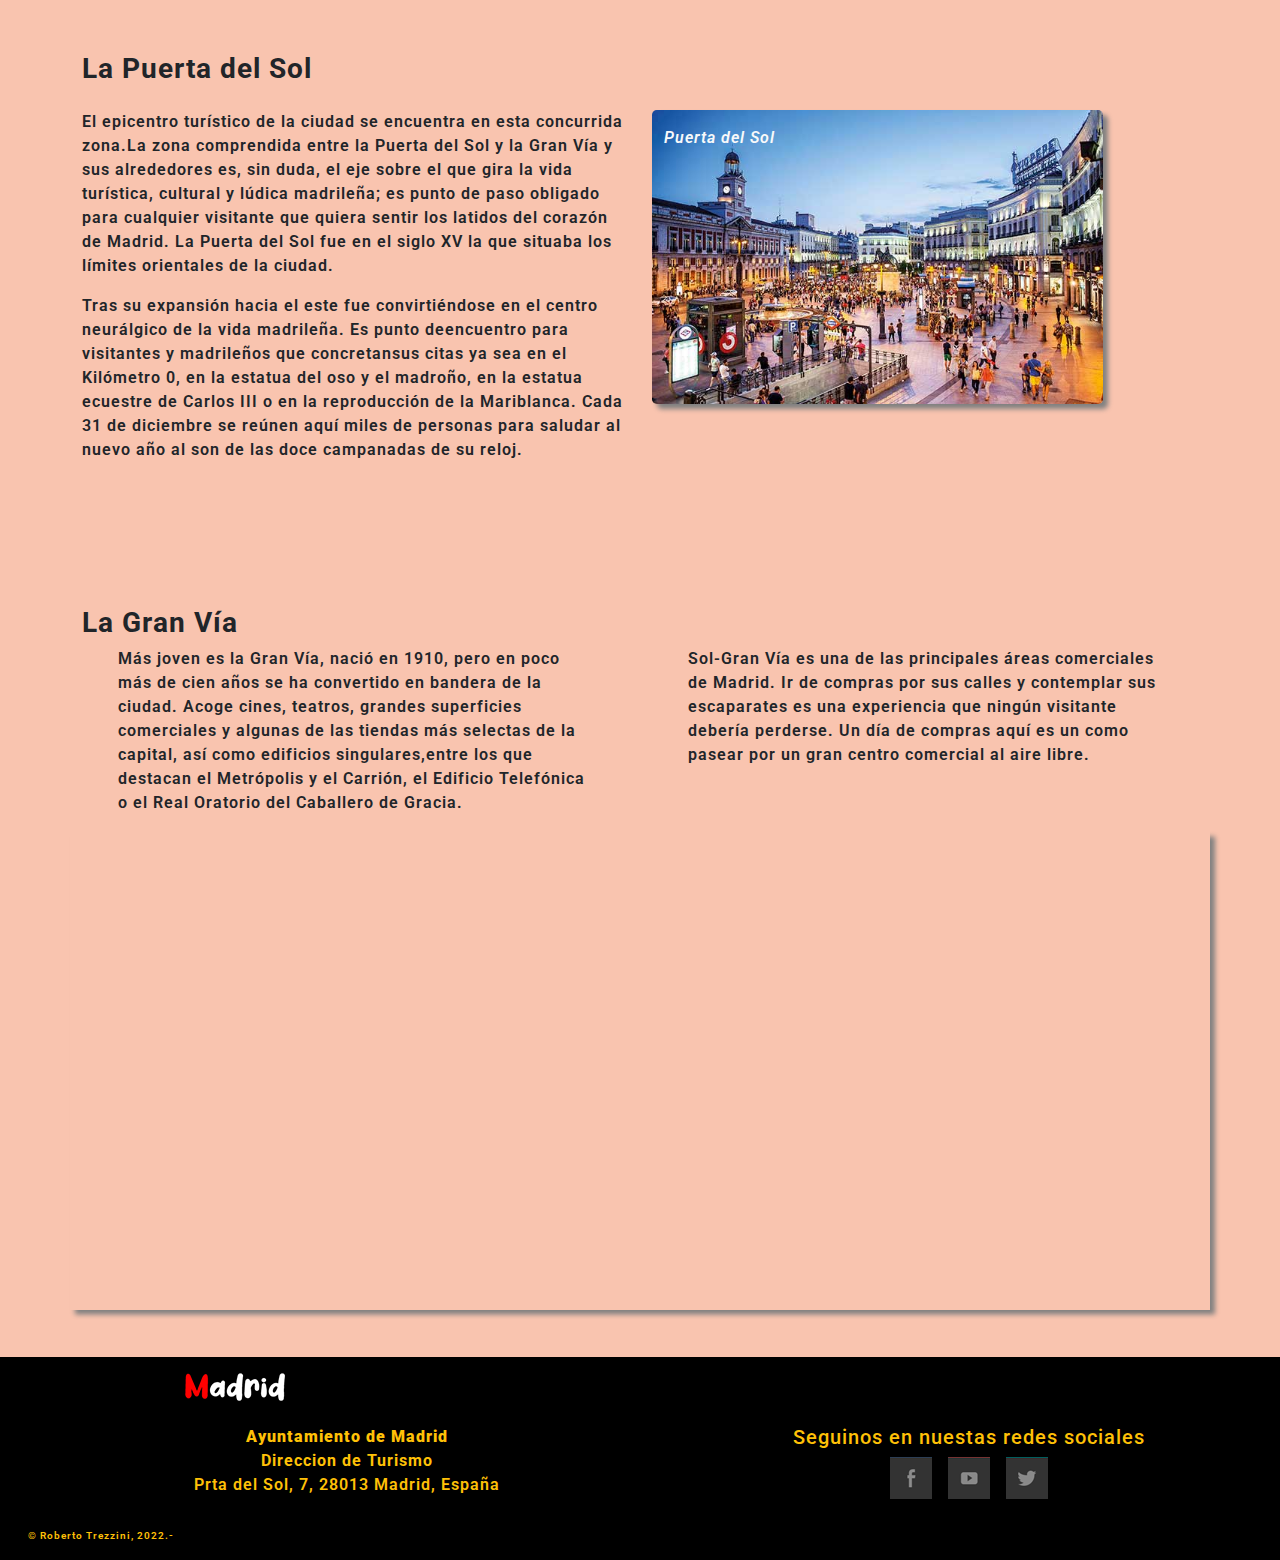
==== commit 9c6d004a: "actualización, php y enviado.htmlq" ====
--- a/pages/atractivos.html
+++ b/pages/atractivos.html
@@ -5,6 +5,8 @@
             <meta charset="UTF-8" />
             <meta http-equiv="X-UA-Compatible" content="IE=edge" />
             <meta name="viewport" content="width=device-width, initial-scale=1.0" />
+            <meta name="description" content="Recorrida por los barrios más emblematicos de Madrid, sus historias y atractivos.">
+            <meta name="keywords" content="Madrid, barrios, atractivos, historia, lugares de Madrid, barrio de austrias, barrio de las letras, barrio sol-gran vía">
             <link rel="preconnect" href="https://fonts.googleapis.com" />
             <link rel="preconnect" href="https://fonts.gstatic.com" crossorigin />
             <link href="https://fonts.googleapis.com/css2?family=Montserrat:wght@400;500&family=Roboto:wght@300&display=swap" rel="stylesheet" />
@@ -18,242 +20,258 @@
             <title>Barrios</title>
       </head>
 
-      <body class="draw lh-base fs-5">
-            <div class="container-fluid filter">
-                  <nav class="row navbar navbar-expand-lg navbar-dark  ">
-                        <div class="container-fluid p-0">
-                              <h1 id="logo">Madrid</h1>
-
-
-                              <button class="navbar-toggler border-0" type="button" data-bs-toggle="collapse" data-bs-target="#navbarNav" aria-controls="navbarNav" aria-expanded="false" aria-label="Toggle navigation">
-                                    <span class="navbar-toggler-icon "></span>
-                              </button>
-                              <div class="collapse navbar-collapse" id="navbarNav">
-                                    <ul class="navbar-nav text-lg-end ms-auto ps-3">
-                                          <li class="nav-item ">
-                                                <a class="nav-link active text-dark d-block " href="../index.html">Home</a>
-                                          </li>
-                                          <li class="nav-item">
-                                                <a class=" nav-link text-dark text-nowrap " href=" atractivos.html">Sus barrios</a>
-                                          </li>
-                                          <li class="nav-item">
-                                                <a class=" nav-link text-dark " href=" excursio.html">Excursiones</a>
-                                          </li>
-                                          <li class="nav-item">
-                                                <a class=" nav-link text-dark " href=" info.html">Eventos</a>
-                                          </li>
-                                          <li class="nav-item">
-                                                <a class=" nav-link text-dark " href=" contacto.html">Contacto</a>
-                                          </li>
-                                    </ul>
-                              </div>
-                        </div>
-                  </nav>
-
-                  <!--* carrusel -->
-                  <header class="row">
-                        <div id="carouselExampleCaptions" class="carousel slide p-0" data-bs-ride="carousel">
-                              <div class="carousel-indicators">
+      <body class="draw lh-base fs-6 robotoFigcap letterSpace">
+
+            <nav class="navbar navbar-expand-lg navbar-dark bg-black">
+                  <div class="container-fluid">
+                        <h1 id="logo"><a href="../index.html" class="d-block">Madrid</a></h1>
+
+
+                        <button class="navbar-toggler border-0 p-0" type="button" data-bs-toggle="collapse" data-bs-target="#navbarNav" aria-controls="navbarNav" aria-expanded="false" aria-label="Toggle navigation">
+                              <span class="navbar-toggler-icon "></span>
+                        </button>
+                        <div class="collapse navbar-collapse " id="navbarNav">
+                              <ul class="navbar-nav text-lg-end ms-auto">
+                                    <li class="nav-item ">
+                                          <a class="nav-link active text-warning d-block " href="../index.html">Home</a>
+                                    </li>
+                                    <li class="nav-item">
+                                          <a class=" nav-link text-warning text-nowrap " href=" atractivos.html">Sus barrios</a>
+                                    </li>
+                                    <li class="nav-item">
+                                          <a class=" nav-link text-warning " href=" excursio.html">Excursiones</a>
+                                    </li>
+                                    <li class="nav-item">
+                                          <a class=" nav-link text-warning " href=" info.html">Eventos</a>
+                                    </li>
+                                    <li class="nav-item">
+                                          <a class=" nav-link text-warning " href=" contacto.html">Contacto</a>
+                                    </li>
+                              </ul>
+                        </div>
+                  </div>
+            </nav>
+
+            <!--* carrusel -->
+            <header>
+                  <div id="carouselExampleCaptions" class="carousel slide carousel-fade" data-bs-ride="carousel">
+                        <!-- <div class="carousel-indicators">
                                     <button type="button" data-bs-target="#carouselExampleCaptions" data-bs-slide-to="0" class="active" aria-current="true" aria-label="Slide 1"></button>
                                     <button type="button" data-bs-target="#carouselExampleCaptions" data-bs-slide-to="1" aria-label="Slide 2"></button>
                                     <button type="button" data-bs-target="#carouselExampleCaptions" data-bs-slide-to="2" aria-label="Slide 3"></button>
-                              </div>
-                              <div class="carousel-inner">
-                                    <div class="carousel-item active">
-                                          <img src="../img/atractivosBanner1.jpg" class="d-block w-100 m-auto" alt=".">
-                                          <div class="carousel-caption">
-                                                <h2 class="text-light garine fz-title textShadow fw-bold">Los barrios de Madrid</h2>
-                                                <p class="fw-bold d-none d-lg-block fs-2 textShadow text-light">Conoce los más bellos barrios madrileños</p>
-                                          </div>
-                                    </div>
-                                    <div class=" carousel-item">
-                                          <img src="../img/bannerAtractivos2.jpg" class="d-block w-100 m-auto" alt="...">
-                                          <div class="carousel-caption">
-                                                <h2 class="text-light garine fz-title textShadow fw-bold">Los barrios de Madrid</h2>
-                                                <p class="fw-bold fs-2 d-none d-lg-block textShadow text-light">Conoce los más bellos barrios madrileños</p>
-                                          </div>
-                                    </div>
-                                    <div class="carousel-item">
-                                          <img src="../img/atractivosBanner3.jpg" class="d-block w-100 m-auto" alt="">
-                                          <div class="carousel-caption">
-                                                <h2 class="garine text-light textShadow fz-title fw-bold">Los barrios de Madrid</h2>
-                                                <p class="fw-bold fs-2 d-none d-lg-block text-light">Conoce los más bellos barrios madrileños</p>
-                                          </div>
-                                    </div>
-                              </div>
-                              <button class="carousel-control-prev" type="button" data-bs-target="#carouselExampleCaptions" data-bs-slide="prev">
-                                    <span class="carousel-control-prev-icon" aria-hidden="true"></span>
-                                    <span class="visually-hidden">Previous</span>
-                              </button>
-                              <button class="carousel-control-next" type="button" data-bs-target="#carouselExampleCaptions" data-bs-slide="next">
-                                    <span class="carousel-control-next-icon" aria-hidden="true"></span>
-                                    <span class="visually-hidden">Next</span>
-                              </button>
-                        </div>
-
-
-                  </header>
-
-                  <!-- secciones -->
-
-                  <!-- austrias -->
-                  <section class="container">
-                        <article class="row d-flex flex-column justify-content-between align-items-center d-lg-flex flex-lg-row justify-content-lg-evenly align-items-lg-stretch py-5">
-
-
-                              <h2 class="col-lg-12 garine fz-title text-center pb-5">Austrias</h2>
-
-
-
-                              <div class="col-12 mb-5 mb-lg-0 col-lg-6 me-lg-5 align-self-md-stretch align-self-lx-center px-5">
-                                    <p>
-                                          El Madrid más antiguo combina la huella dinástica del Palacio Real con el aire popular de la Plaza Mayor y sus alrededores.
-                                    </p>
-
-                                    <p>
-                                          La Plaza Mayor, el Monasterio de la Encarnación y la plaza de La Villa, donde podemos ver edificios de los siglos XV, XVI y XVII como la Casa de la Villa (antigua sede del Ayuntamiento), la Torre de los Lujanes y la Casa de Cisneros son los principales
-                                          conjuntos arquitectónicos levantados en tiempos de la monarquía de los Habsburgo que merece la pena contemplar.
-                                    </p>
-
-                                    <p class="d-none d-xl-block"> El atractivo principal, junto con la Plaza Mayor es el Palacio Real y, con él, los jardines de la Plaza de Oriente, la Catedral de La Almudena y otros edificios de los siglos XVII, XVIII y XIX.
-                                    </p>
-
-                                    <p class="d-none d-xl-block">
-                                          La vida nocturna en el barrio de Austrias se articula en torno al compás del bel canto y las óperas que se representan en el Teatro Real, que además cuenta con su propio restaurante.
-                                    </p>
-                              </div>
-                              <figure class="col-12 col-lg px-5 w-75 mx-auto">
-
-
-                                    <div class="row w-100 m-auto  ">
-                                          <img class=" image-fluid img-thumbnail py-3  " src="../img/almudena_tb.jpg" alt="Catedral de la almudena" />
-                                          <figcaption class="text-start">Catedral de la Almudena</figcaption>
-                                    </div>
-
-                                    <div class="row w-100 m-auto mt-5">
-                                          <img class="image-fluid img-thumbnail py-3 " src="../img/pzaOriente_tb.jpg" alt="Catedral de la almudena" />
-                                          <figcaption class="text-start">Plaza de Oriente</figcaption>
-                                    </div>
-                              </figure>
-                        </article>
-
-
-                        <!-- barrio de las letras -->
-
-                        <article class="row d-flex flex-column justify-content-between align-items-center d-lg-flex flex-lg-row justify-content-lg-evenly align-items-lg-stretch py-5">
-                              <h2 class="garine fz-title text-center py-5">Barrio de las Letras</h2>
-
-
-
-                              <div class="col-12 mb-5 mb-lg-0 col-lg-6 me-lg-5 align-self-md-stretch align-self-lx-center">
-                                    <p>
-                                          El Barrio de Las Letras es una de las zonas más especiales para un día de compras en Madrid. Pequeñas y estrechas calles, muchas peatonales, y la mayoría con acceso restringido a vehículos, por lo que hacer compras por ellas mientras paseas plácidamentees un plan muy recomendable.
-                                    </p>
-                                    <p class="d-none d-xl-block">
-                                          Cuando cae el sol a éstos se unen miles de madrileños y visitantes con ganas de que la jornada no dé a su fin y disfrutar de una de las mejores zonas de ocio nocturno de la capital. El ángulo recto formado por la calle Príncipe y la calle Huertas, con
-                                          la plaza de Santa Ana entre medias, es donde se concentra la mayor parte de esta oferta.
-                                    </p>
-
-
-                                    <p>
+                              </div> -->
+                        <div class="carousel-inner">
+                              <div class="carousel-item active">
+                                    <img src="../img/atractivosBanner1.jpg" class="d-block w-100 m-auto" alt="La Gran Vía">
+                                    <div class="carousel-caption">
+                                          <h2 class="text-light garine fz-title textShadow fw-bold d-sm-none d-md-block">Los barrios de Madrid</h2>
+                                          <p class="fw-bold d-none d-lg-block fs-2 textShadow text-light">Conoce los más bellos barrios madrileños</p>
+                                    </div>
+                              </div>
+                              <div class=" carousel-item">
+                                    <img src="../img/bannerAtractivos2.jpg" class="d-block w-100 m-auto" alt="Plaza Puerta de sol">
+                                    <div class="carousel-caption">
+                                          <h2 class="text-light garine fz-title textShadow fw-bold d-sm-none d-md-block">Los barrios de Madrid</h2>
+                                          <p class="fw-bold fs-2 d-none d-lg-block textShadow text-light">Conoce los más bellos barrios madrileños</p>
+                                    </div>
+                              </div>
+                              <div class="carousel-item">
+                                    <img src="../img/atractivosBanner3.jpg" class="d-block w-100 m-auto" alt="Plaza Mayor de Madrid">
+                                    <div class="carousel-caption">
+                                          <h2 class="garine text-light textShadow fz-title fw-bold d-sm-none d-md-block">Los barrios de Madrid</h2>
+                                          <p class="fw-bold fs-2 d-none d-lg-block text-light">Conoce los más bellos barrios madrileños</p>
+                                    </div>
+                              </div>
+                        </div>
+                        <!-- <button class="carousel-control-prev" type="button" data-bs-target="#carouselExampleCaptions" data-bs-slide="prev">
+                              <span class="carousel-control-prev-icon" aria-hidden="true"></span>
+                              <span class="visually-hidden">Previous</span>
+                        </button>
+                        <button class="carousel-control-next" type="button" data-bs-target="#carouselExampleCaptions" data-bs-slide="next">
+                              <span class="carousel-control-next-icon" aria-hidden="true"></span>
+                              <span class="visually-hidden">Next</span>
+                        </button> -->
+                  </div>
+
+
+            </header>
+
+            <!-- todo secciones------------------------------------------------------------- -->
+
+            <!--* austrias -->
+            <section class="filter">
+
+
+                  <article class="container">
+                        <div class="row justify-content-center align-items-center">
+
+                              <h2 class="garine fz-title centro mBottom pt-5 textShadow fw-lg-bold letterSpace">
+                                    Austrias
+                              </h2>
+                        </div>
+
+
+
+
+                        <div class="row d-flex flex-column align-items-center
+                              d-lg-flex flex-lg-row justify-content-lg-between justify-content-xl-evenly align-items-lg-start mt-5 ">
+
+                              <figure class="card col-11 col-md   bg-transparent border-0 mx-auto col-11 col-lg  me-lg-5" style="width: 37.7rem;">
+                                    <img class="image-fluid sombra mw-100" src="../img/almudena.jpg" alt="Catedral de la almudena" />
+                                    <div class="card-img-overlay">
+                                          <figcaption class="card-text text-end text-light  fs-6 fst-italic">Catedral de la Almudena</figcaption>
+                                    </div>
+                              </figure>
+                              <p class="col-10 col-lg lh-base letterSpace">
+                                    <strong>El Madrid más antiguo combina la huella dinástica del Palacio Real con el aire popular de la Plaza Mayor y sus alrededores. La Plaza Mayor, el Monasterio de la Encarnación y la plaza de La Villa, donde podemos ver edificios de los siglos XV, XVI y XVII como la Casa de la Villa (antigua sede del Ayuntamiento), la Torre de los Lujanes y la Casa de Cisneros son los principales conjuntos arquitectónicos levantados en tiempos de la monarquía de los Habsburgo que merece la pena contemplar.</strong> Otro lugar que conviene visitar es el Monasterio de las Descalzas Reales. Reconvertido hoy en convento de monjas y antigua sede real del monarca Carlos I, cuenta con una exposición permanente de obras de arte del siglo XVI en adelante. Además, el Palacio de Santa Cruz, construido en 1629, alberga hoy la sede del Ministerio de Asuntos Exteriores.
+                              </p>
+                        </div>
+
+
+
+                        <div class="row d-flex flex-column align-items-center
+                               d-lg-flex flex-lg-row-reverse justify-content-lg-around justify-content-xl-evenly  align-items-lg-start mt-5">
+
+                              <figure class="card col-11 col-lg text-center bg-transparent border-0 ms-lg-2" style="width: 37.7rem;">
+                                    <img class=" card-img-top image-fluid  " src="../img/plazaOriente.jpg" alt="Catedral de la almudena" />
+                                    <div class="card-img-overlay">
+                                          <figcaption class="card-text text-end fs-6 text-dark pe-2 robotoFigcap fst-italic">Plaza de Oriente</figcaption>
+                                    </div>
+                              </figure>
+                              <div class="col-10 col-lg">
+                                    <p> Sobre este Madrid en el que abundaban las iglesias y presidido por el Alcázar, un inmenso edificio que desapareció bajo las llamas en 1734, se levantó posteriormente, ya en tiempo de la dinastía de los Borbones, el Palacio Real y, con él, los jardines de la Plaza de Oriente, la Catedral de La Almudena –con un museo por el que se puede acceder a la cúpula del templo desde la que se disfrutan de unas bellas vistas de la sierra madrileña- y otros edificios de los siglos XVII, XVIII y XIX como la Colegiata de San Isidro –catedral de Madrid hasta 1993–, la Basílica de San Miguel, la de San Francisco el Grande que cuenta con una gran pinacoteca con numerosas obras, entre ellas, de Goya y Zurbarán, o el Teatro Real, el foro madrileño de la ópera. Situado en la Plaza de la Armería, entre el Palacio Real y la Catedral de la Almudena, se encuentra el Mirador de la Cornisa del Palacio Real desde el que se puede disfrutar de unas preciosas vistas de los Jardines del Campo del Moro y de la Casa de Campo.</p>
+
+                                    <p>La vida nocturna en el barrio de Austrias se articula en torno al compás del bel canto y las óperas que se representan en el Teatro Real, que además cuenta con su propio restaurante. </p>
+                              </div>
+                        </div>
+                  </article>
+
+
+                  <!--* barrio de las letras------------------- -->
+
+                  <article class="container mtop mBottom fs-6 ">
+
+                        <h2 class="garine fz-title centro mBottom pt-5 textShadow fw-lg-bold letterSpace">Barrio de las Letras</h2>
+
+                        <div class="row justify-content-center align-items-center">
+
+                              <div class="row d-flex flex-column align-items-center  d-lg-flex flex-lg-row justify-content-lg-around justify-content-xl-between  align-items-lg-start mt-5 ">
+
+                                    <figure class=" card col-11 col-lg   text-center bg-transparent border-0 ms-lg-2 mb-5 mx-lg-4" ">
+                                          <img class=" card-img-top image-fluid rounded-3 sombra" src="../img/letrasnoche.jpg" alt="Barrio de las letras" />
+                                    <div class="card-img-overlay ms-2">
+                                          <figcaption class="card-text  text-light text-start robotoFigcap fs-6 fst-italic">Barrio de las letras.</figcaption>
+                                    </div>
+                                    </figure>
+
+                                    <div class="col-11 col-lg px-5 mb-5">
+                                          <p>
+                                                El Barrio de Las Letras es una de las zonas más especiales para un día de compras en Madrid. Pequeñas y estrechas calles, muchas peatonales, y la mayoría con acceso restringido a vehículos, por lo que hacer compras por ellas mientras paseas plácidamentees un plan muy recomendable.
+                                          </p>
+                                          <p>
+                                                Cuando cae el sol a éstos se unen miles de madrileños y visitantes con ganas de que la jornada no dé a su fin y disfrutar de una de las mejores zonas de ocio nocturno de la capital. El ángulo recto formado por la calle Príncipe y la calle Huertas, con
+                                                la plaza de Santa Ana entre medias, es donde se concentra la mayor parte de esta oferta.
+                                          </p>
+                                    </div>
+                              </div>
+
+                              <div class="row d-flex flex-column align-items-center  d-lg-flex flex-lg-row-reverse justify-content-lg-around justify-content-xl-between align-items-lg-start mt-5">
+
+                                    <figure class="card col-11 col-lg text-center bg-transparent border-0 ms-lg-2 mb-5 mx-lg-4" ">
+
+                                          <img class=" card-img-top img-fluid sombra rounded-3" src="../img/letrascalle.jpg" alt="Barrio de las Letras." />
+
+                                    <div class="card-img-overlay">
+                                          <figcaption class="card-text text-start text-light robotoFigcap fs-6 ms-2 fst-italic ">Barrio de las Letras</figcaption>
+                                    </div>
+                                    </figure>
+                                    <p class="col-11 col-lg px-5 mb-5 ">
                                           La noche de la zona Sol-Gran Vía es inagotable y se puede disfrutar de ella prácticamente las 24 horas del día. La Puerta del Sol como centro neurálgico de la ciudad es también el epicentro del ocio en Madrid, tanto nocturno como diurno. En sus alrededorespodemos encontrar innumerables opciones para el entretenimiento: cafés, bares, música en directo, teatros o cines, como el cine Capitol o el Callao. Algunas de las mejores salas de fiesta de la ciudad y los clubes dedicadosa la música electrónica actual copan su oferta nocturna.
                                     </p>
-                              </div>
-
-
-                              <div class="col-12 col-md mBottom">
-                                    <figure class="row w-75 m-auto">
-
-
-                                          <img class="image-fluid img-thumbnail py-3" src="../img/letras_desk.jpg" alt="Barrio de las letras" />
-                                          <figcaption class="figure-caption">Barrio de las letras.</figcaption>
-
-                                    </figure>
-                                    <figure class="row w-75 m-auto mt-5">
-
-                                          <img class="image-fluid img-thumbnail rounded py-3" src="../img/granvia_desk.jpg" alt="Estación de metro de la Gran Vía." />
-
-                                          <figcaption class="figure-caption">La Gran Vía.</figcaption>
-                                    </figure>
-                              </div>
-
-                        </article>
-
-
-                        <!-- sol-granvia -->
-                        <article class="row d-flex flex-column justify-content-between align-items-center d-lg-flex flex-lg-row justify-content-lg-evenly align-items-lg-stretch ">
-
-                              <h2 class=" col-12 garine fz-title text-center m-3">Sol-Gran Vía</h2>
-
-
-
-                              <div class="row d-lg-flex justify-content-center ">
-                                    <div class="row mt-5 d-flex flex-column d-md-flex flex-md-row justify-content-around align-items-center ms-auto gy-5 my-5">
-                                          <h3 class="fs-3 fw-bold align-self-start">La Puerta del Sol</h3>
-                                          <p class="col-12 col-lg-6">El epicentro turístico de la ciudad se encuentra en esta concurrida zona.La zona comprendida entre la Puerta del Sol y la Gran Vía y sus alrededores es, sin duda, el eje sobre el que gira la vida turística, cultural y lúdica madrileña. Esta área sueleser punto de partida o rúbrica de cualquier ruta turística por la ciudad, y en su defecto, es punto de paso obligado para cualquier visitante que quiera sentir los latidos del corazón de Madrid. </p>
-
-                                          <p class="col-12 col-lg-6 d-none d-xl-block align-self-lg-start">La Puerta del Sol fue en el siglo XV la que situaba los límites orientales de la ciudad. Tras su expansión hacia el este fue convirtiéndose en el centro neurálgico de la vida madrileña. Es punto deencuentro para visitantes y madrileños que concretansus citas ya sea en el Kilómetro 0, en la estatua del oso y el madroño, en la estatua ecuestre de Carlos III o en la reproducción de la Mariblanca.</p>
-
-                                          <p class="d-none d-lx-block">Cada 31 de diciembre se reúnen aquí miles de personas para saludar al nuevo año al son de las doce campanadas de su reloj.</p>
-                                    </div>
-                                    <figure class="col-12 col-lg w-100 align-self-center">
-                                          <div class="row w-lg-75 m-lg-auto">
-                                                <img class="image-fluid img-thumbnail" src="../img/sol_desk.jpg" alt="Plaza del sol" />
-                                                <figcaption class="figure-caption">Plaza Puerta de Sol</figcaption>
-                                          </div>
-
-                                    </figure>
-                                    <!--  -->
-
-
-
-
-
-                                    <div class="row d-lg-flex justify-content-center mb-5">
-                                          <div class="row mt-5 d-flex flex-column d-md-flex flex-md-row justify-content-around align-items-center ms-auto gy-5 my-5">
-                                                <h3 class="fs-3 fw-bold align-self-start">La Gran Vía</h3>
-                                                <p class="col-12 col-lg-6"> Más joven es la Gran Vía, nació en 1910, pero en poco más de cien años se ha convertido en bandera de la ciudad. Acoge cines, teatros, grandes superficies comerciales y algunas de las tiendas más selectas de la capital, así como edificios singulares,entre los que destacan el Metrópolis y el Carrión, el Edificio Telefónica o el Real Oratorio del Caballero de Gracia.</p>
-                                                <p class="col-12 col-lg-6 align-self-lg-start"> Sol-Gran Vía es una de las principales áreas comerciales de Madrid. Ir de compras por sus calles y contemplar sus escaparates es una experiencia que ningún visitante debería perderse. Un día de compras aquí es un como pasear por un gran centro comercial al aire libre.</p=>
-                                          </div>
-                                          <figure class="ratio ratio-21x9 col-12 mb-5 w-100">
-                                                <iframe class=" col-12 mb-5 sombra position-absolute top-50 start-50 translate-middle " src="https://www.youtube.com/embed/dxV_-dFGDFk?start=23" title="YouTube video player" allow="accelerometer; autoplay; clipboard-write; encrypted-media; gyroscope; picture-in-picture" allowfullscreen></iframe>
-                                          </figure>
-                                    </div>
-
-
-                              </div>
-                        </article>
-                  </section>
-
-                  <footer class="container-fluid h-auto p-0">
-                        <div class="py-3 ps-xl-3 w-75 mx-auto">
-                              <h2 id="logo--footer" class="col-12 col-md justify-content-md-center">Madrid</h2>
-                        </div>
+
+
+                              </div>
+                        </div>
+
+
+
+                  </article>
+
+
+                  <!-- sol-granvia -->
+                  <article class="container">
+                        <div class="row ">
+                              <h2 class=" garine fz-title centro mBottom pt-5 textShadow fw-lg-bold letterSpace"> Sol-Gran Vía</h2>
+                        </div>
+
+
+
                         <div class="row">
-                              <ul class="col-12 col-md-5 d-flex flex-column justify-content-center ps-5 text-warning">
-                                    <li class="list--style fw-bolder letterSpace text-center">Ayuntamiento de Madrid</li>
-                                    <li class="list--style fw-bold text-center">Direccion de Turismo</li>
-                                    <li class="list--style text-center text-md-center">Prta del Sol, 7, 28013 Madrid, España</li>
+                              <h3 class="col-12 fs-3 fw-bold  mtop mb-4  ">La Puerta del Sol</h3>
+                              <div class="col-12 col-lg-6 lh-base letterSpace">
+                                    <p class="  fs-6 ">El epicentro turístico de la ciudad se encuentra en esta concurrida zona.La zona comprendida entre la Puerta del Sol y la Gran Vía y sus alrededores es, sin duda, el eje sobre el que gira la vida turística, cultural y lúdica madrileña; es punto de paso obligado para cualquier visitante que quiera sentir los latidos del corazón de Madrid. La Puerta del Sol fue en el siglo XV la que situaba los límites orientales de la ciudad. </p>
+
+                                    <p class="  fs-6 mb-5"> Tras su expansión hacia el este fue convirtiéndose en el centro neurálgico de la vida madrileña. Es punto deencuentro para visitantes y madrileños que concretansus citas ya sea en el Kilómetro 0, en la estatua del oso y el madroño, en la estatua ecuestre de Carlos III o en la reproducción de la Mariblanca. Cada 31 de diciembre se reúnen aquí miles de personas para saludar al nuevo año al son de las doce campanadas de su reloj.</p>
+                              </div>
+
+
+                              <figure class="card col-12 col-lg-5   bg-transparent border-0  mb-5 " ">
+
+                                    <img class=" card-img-top sombra rounded-3 " src=" ../img/sol_desk.jpg" alt="Plaza Puerta del sol" />
+
+                              <div class="card-img-overlay">
+                                    <figcaption class="card-text text-start text-light robotoFigcap fs-6 ms-2 fst-italic ">Puerta del Sol</figcaption>
+                              </div>
+                              </figure>
+
+
+                        </div>
+
+
+                        <div class="row">
+
+                              <h3 class="col-12 fw-bold ps-6 mtop">La Gran Vía</h3>
+                              <p class="col-12 col-lg-6 px-5 mb-6"> Más joven es la Gran Vía, nació en 1910, pero en poco más de cien años se ha convertido en bandera de la ciudad. Acoge cines, teatros, grandes superficies comerciales y algunas de las tiendas más selectas de la capital, así como edificios singulares,entre los que destacan el Metrópolis y el Carrión, el Edificio Telefónica o el Real Oratorio del Caballero de Gracia.</p>
+                              <p class="col-11 col-lg-6 px-5 mb-5"> Sol-Gran Vía es una de las principales áreas comerciales de Madrid. Ir de compras por sus calles y contemplar sus escaparates es una experiencia que ningún visitante debería perderse. Un día de compras aquí es un como pasear por un gran centro comercial al aire libre.</p>
+
+                              <figure class="col-10 ratio ratio-21x9  mb-5">
+                                    <iframe class=" col-12 mb-5 sombra position-absolute top-50 start-50 translate-middle " src="https://www.youtube.com/embed/dxV_-dFGDFk?start=23" title="YouTube video player" allow="accelerometer; autoplay; clipboard-write; encrypted-media; gyroscope; picture-in-picture" allowfullscreen></iframe>
+                              </figure>
+                        </div>
+
+
+
+                  </article>
+            </section>
+
+            <footer class="container-fluid h-auto bg-black">
+                  <div class="row py-3 ps-xl-3 w-75 mx-auto">
+                        <h2 id="logo--footer" class="col-12 col-md justify-content-md-center">Madrid</h2>
+                  </div>
+                  <div class="row justify-content-center">
+                        <ul class="col-12 col-md d-flex flex-column justify-content-center align-items-center ps-5 text-warning align-self-center">
+                              <li class="list--style fw-bolder letterSpace text-center">Ayuntamiento de Madrid</li>
+                              <li class="list--style fw-bold text-center">Direccion de Turismo</li>
+                              <li class="list--style text-center text-md-center">Prta del Sol, 7, 28013 Madrid, España</li>
+                        </ul>
+
+                        <div class="col-12 col-md d-flex flex-column d-lg-flex flex-row">
+                              <h3 class="text-warning fs-5 text-center">Seguinos en nuestas redes sociales</h3>
+                              <ul class="d-flex justify-content-center p-0 m-0">
+                                    <li class="col-auto list--style px-2""><a class=" fb d-block" href="https://www.facebook.com">Facebook</a></li>
+                                    <li class="col-auto list--style px-2"><a class="yt d-block " href="https://www.youtube.com/">YouTube</a></li>
+                                    <li class="col-auto list--style px-2"><a class="tw d-block " href="https://twitter.com/?lang=es">Twitter</a></li>
                               </ul>
-
-                              <div class="col-12 col-md-5 d-flex flex-column d-lg-flex flex-row">
-                                    <h3 class="text-warning fs-5 text-center">Seguinos en nuestas redes sociales</h3>
-                                    <ul class="d-flex justify-content-center p-0 m-0">
-                                          <li class="col-auto list--style px-2""><a class=" fb d-block" href="https://www.facebook.com">Facebook</a></li>
-                                          <li class="col-auto list--style px-2"><a class="yt d-block " href="https://www.youtube.com/">YouTube</a></li>
-                                          <li class="col-auto list--style px-2"><a class="tw d-block " href="https://twitter.com/?lang=es">Twitter</a></li>
-                                    </ul>
-                              </div>
-                        </div>
-                        <div>
-                              <p class="col-12 text-start fs-6 text-warning ps-2 pb-2">&copy Roberto Trezzini, 2022.-</p>
-                        </div>
-
-
-
-                  </footer>
-            </div>
-
+                        </div>
+                  </div>
+                  <div>
+                        <p class="col-12 text-start  text-warning p-3 mb-0 copy-size ">&copy Roberto Trezzini, 2022.-</p>
+                  </div>
+
+
+
+            </footer>
+            <script src="../js/prefixfree.min.js"></script>
             <script src="../js/picturefill.js"></script>
             <script src="../js/bootstrap.bundle.js"></script>
 
--- a/css/estilos.css
+++ b/css/estilos.css
@@ -1,3 +1,4 @@
+@import url("https://fonts.googleapis.com/css2?family=Montserrat:wght@300&family=Roboto:wght@300&display=swap");
 @font-face {
   font-family: "garinefirst";
   src: url("../fuentes/garine-first-webfont.eot");
@@ -10,12 +11,20 @@
   font-family: "garinefirst";
 }
 
+.roboto {
+  font-family: "Roboto", sans-serif;
+}
+
 .fz-title {
-  font-size: 4rem;
+  font-size: 3rem;
+}
+
+.copy-size {
+  font-size: 0.6rem;
 }
 
 .borde {
-  border: 1px solid black;
+  border: 3px solid wheat;
 }
 
 .fondo1 {
@@ -46,6 +55,10 @@
   background-color: aquamarine;
 }
 
+.fondo7 {
+  background-color: rgba(0, 0, 0, 0.5);
+}
+
 .color {
   color: white;
 }
@@ -75,6 +88,10 @@
 
 .pantalla {
   height: 100vh !important;
+}
+
+.height {
+  height: 25vh;
 }
 
 .centro {
@@ -115,11 +132,6 @@
   }
 }
 
-footer {
-  height: 10rem;
-  background-color: rgba(44, 43, 43, 0.623);
-}
-
 .sombra {
   -webkit-box-shadow: 5px 5px 5px gray;
           box-shadow: 5px 5px 5px gray;
@@ -205,16 +217,14 @@
 }
 
 .contacto__header {
-  width: 100vw;
-  height: 40vh;
-  background-image: url("../img/debod-desk.jpg");
+  background-image: url("../img/panoramicaMadrid.jpg");
   background-size: cover;
   background-repeat: no-repeat;
   background-attachment: fixed;
 }
 
 .contacto__fondo {
-  background-image: url("../img/dibuSol.jpg");
+  background-image: url("../img/");
   background-repeat: no-repeat;
   background-attachment: fixed;
   background-size: cover;
@@ -223,4 +233,38 @@
 .letterSpace {
   letter-spacing: 1px;
 }
+
+#navbarNav ul li a {
+  color: wheat;
+  -webkit-transition: color 0.5s ease-in;
+  transition: color 0.5s ease-in;
+}
+
+#navbarNav ul li a:hover {
+  color: lime;
+}
+
+.contacto__imagen {
+  background-image: url("../img/man.png");
+  background-size: cover;
+  width: 574px;
+  height: 509px;
+  background-repeat: no;
+}
+
+.texto-none {
+  text-indent: -5000;
+}
+
+.robotoFigcap {
+  font-family: "Roboto", sans-serif;
+}
+
+.paddx {
+  padding: 0 4rem;
+}
+
+.espacioTitulo {
+  letter-spacing: 2px;
+}
 /*# sourceMappingURL=estilos.css.map */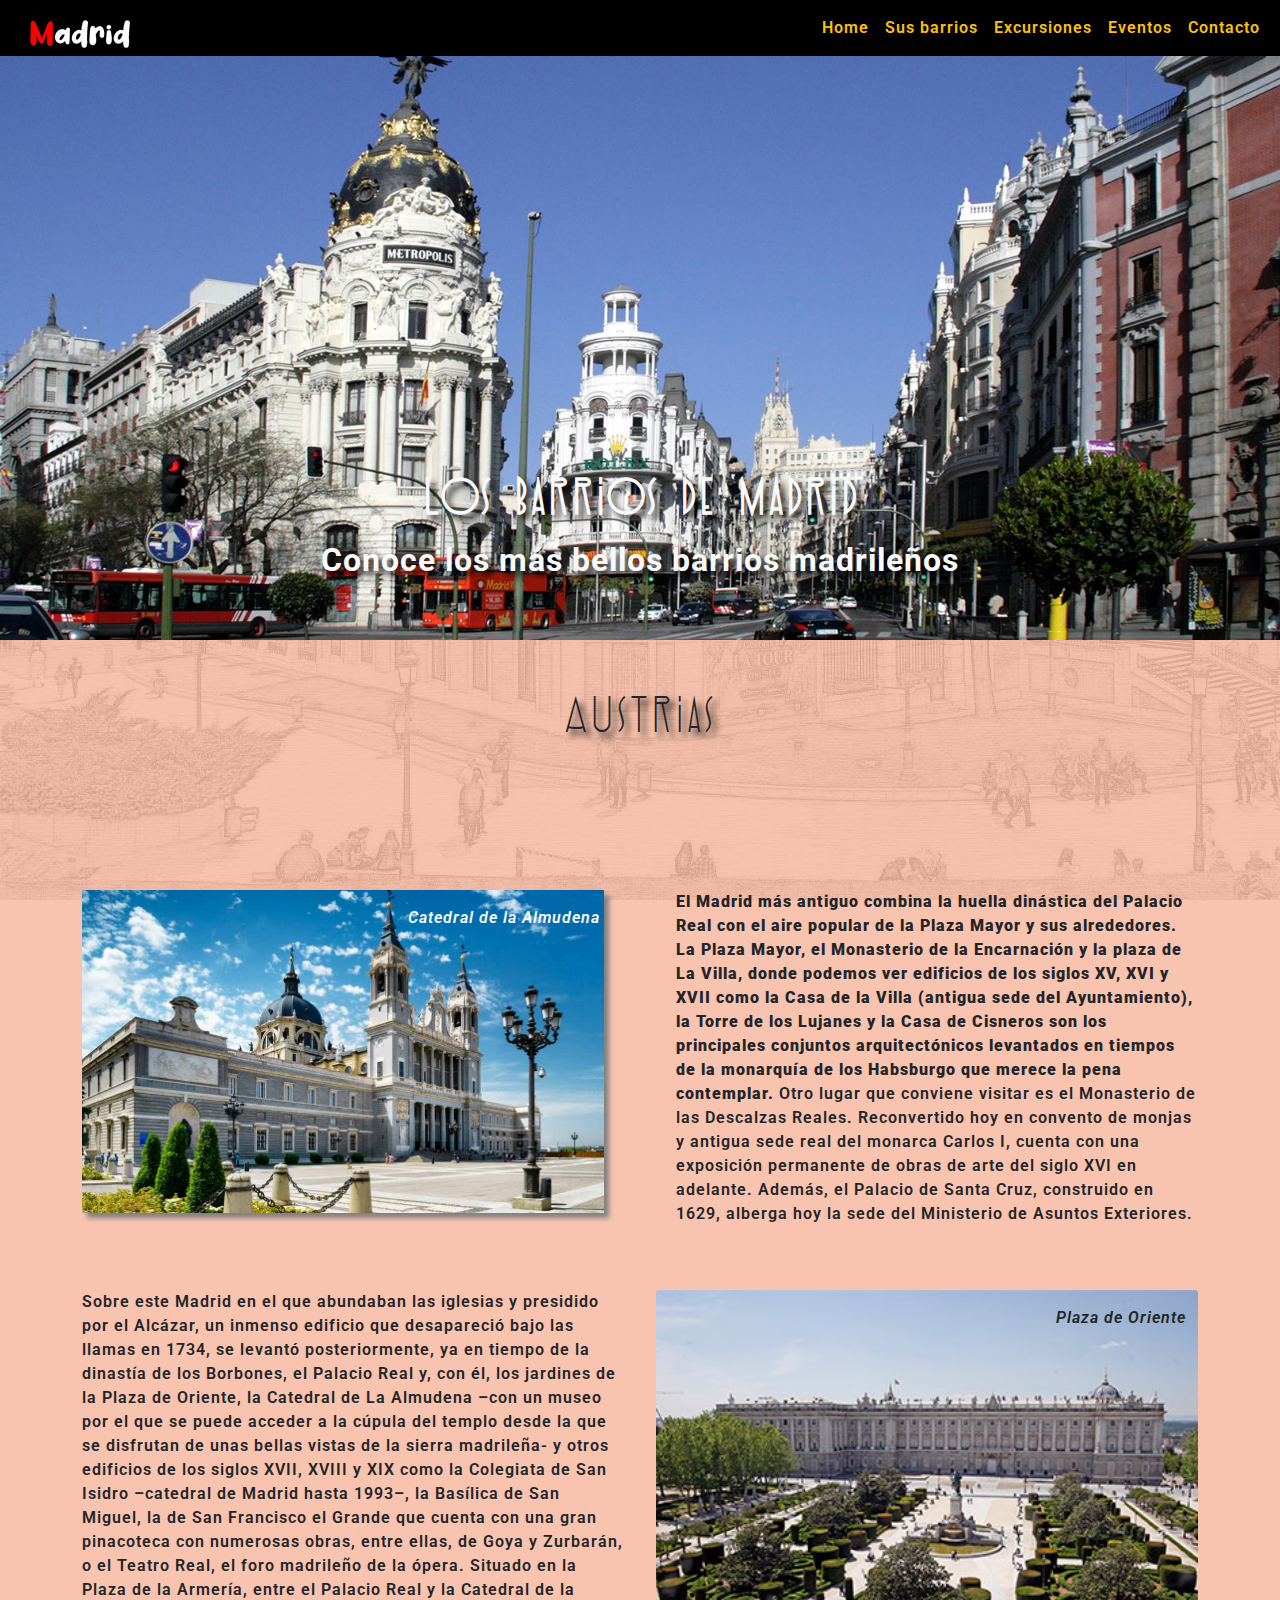
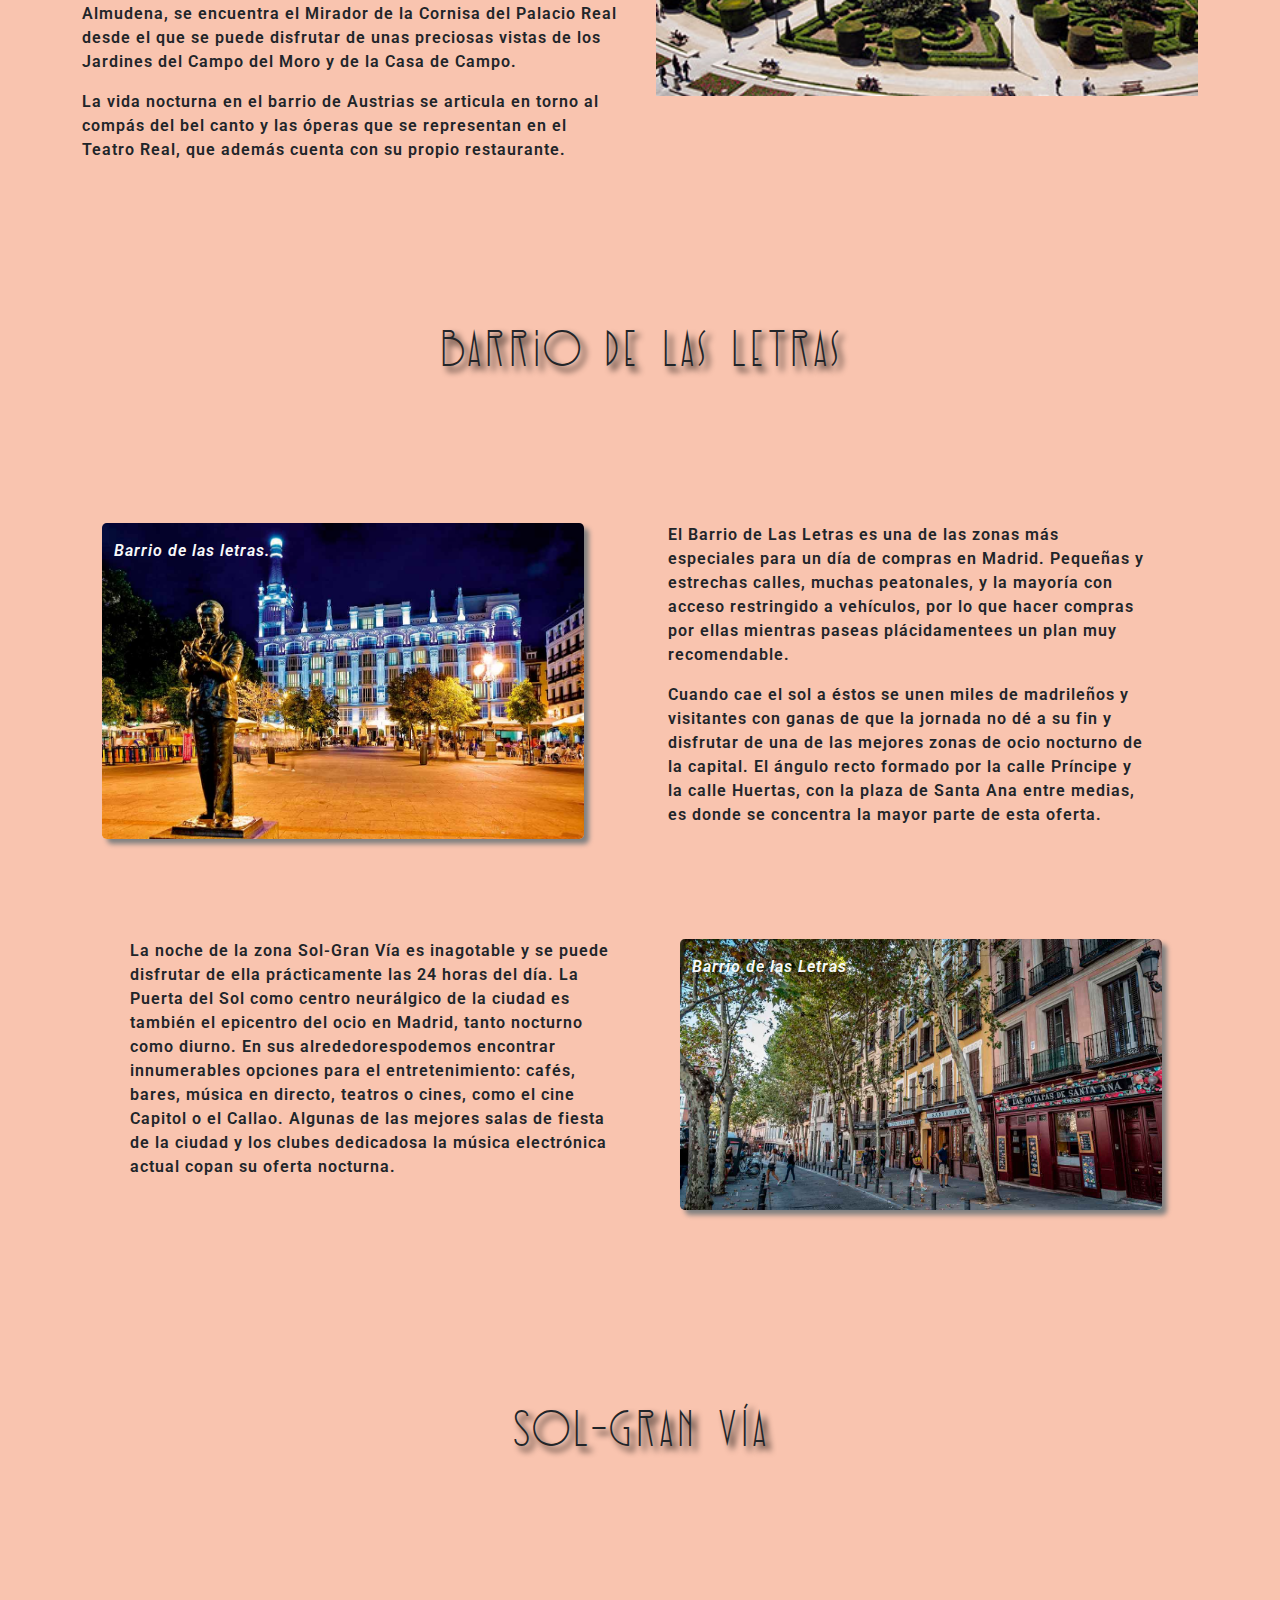
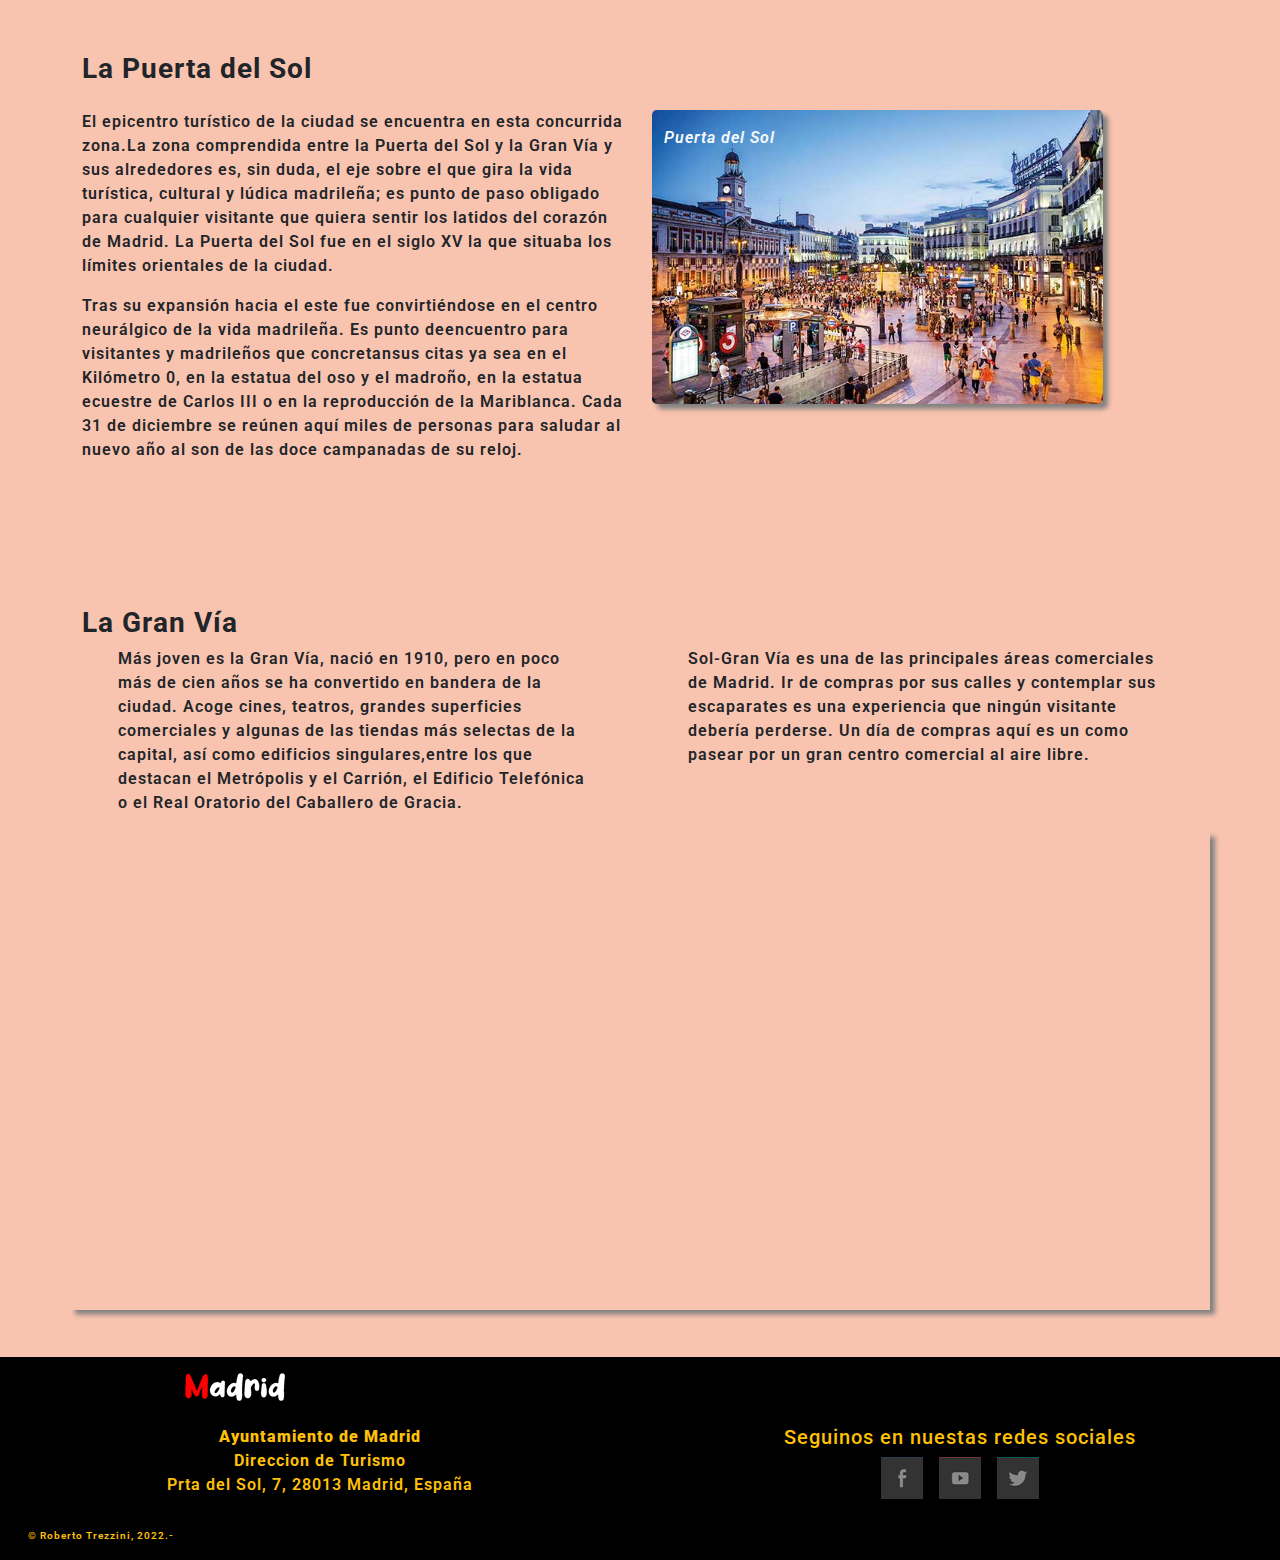
==== commit 3d5c3dce: "arreglo footer en barrios" ====
--- a/pages/atractivos.html
+++ b/pages/atractivos.html
@@ -246,10 +246,10 @@
 
             <footer class="container-fluid h-auto bg-black">
                   <div class="row py-3 ps-xl-3 w-75 mx-auto">
-                        <h2 id="logo--footer" class="col-12 col-md justify-content-md-center">Madrid</h2>
+                        <h2 id="logo--footer" class="col-12 col-md justify-content-md-start">Madrid</h2>
                   </div>
                   <div class="row justify-content-center">
-                        <ul class="col-12 col-md d-flex flex-column justify-content-center align-items-center ps-5 text-warning align-self-center">
+                        <ul class="col-12 col-md d-flex flex-column justify-content-center align-items-center text-warning align-self-center">
                               <li class="list--style fw-bolder letterSpace text-center">Ayuntamiento de Madrid</li>
                               <li class="list--style fw-bold text-center">Direccion de Turismo</li>
                               <li class="list--style text-center text-md-center">Prta del Sol, 7, 28013 Madrid, España</li>
